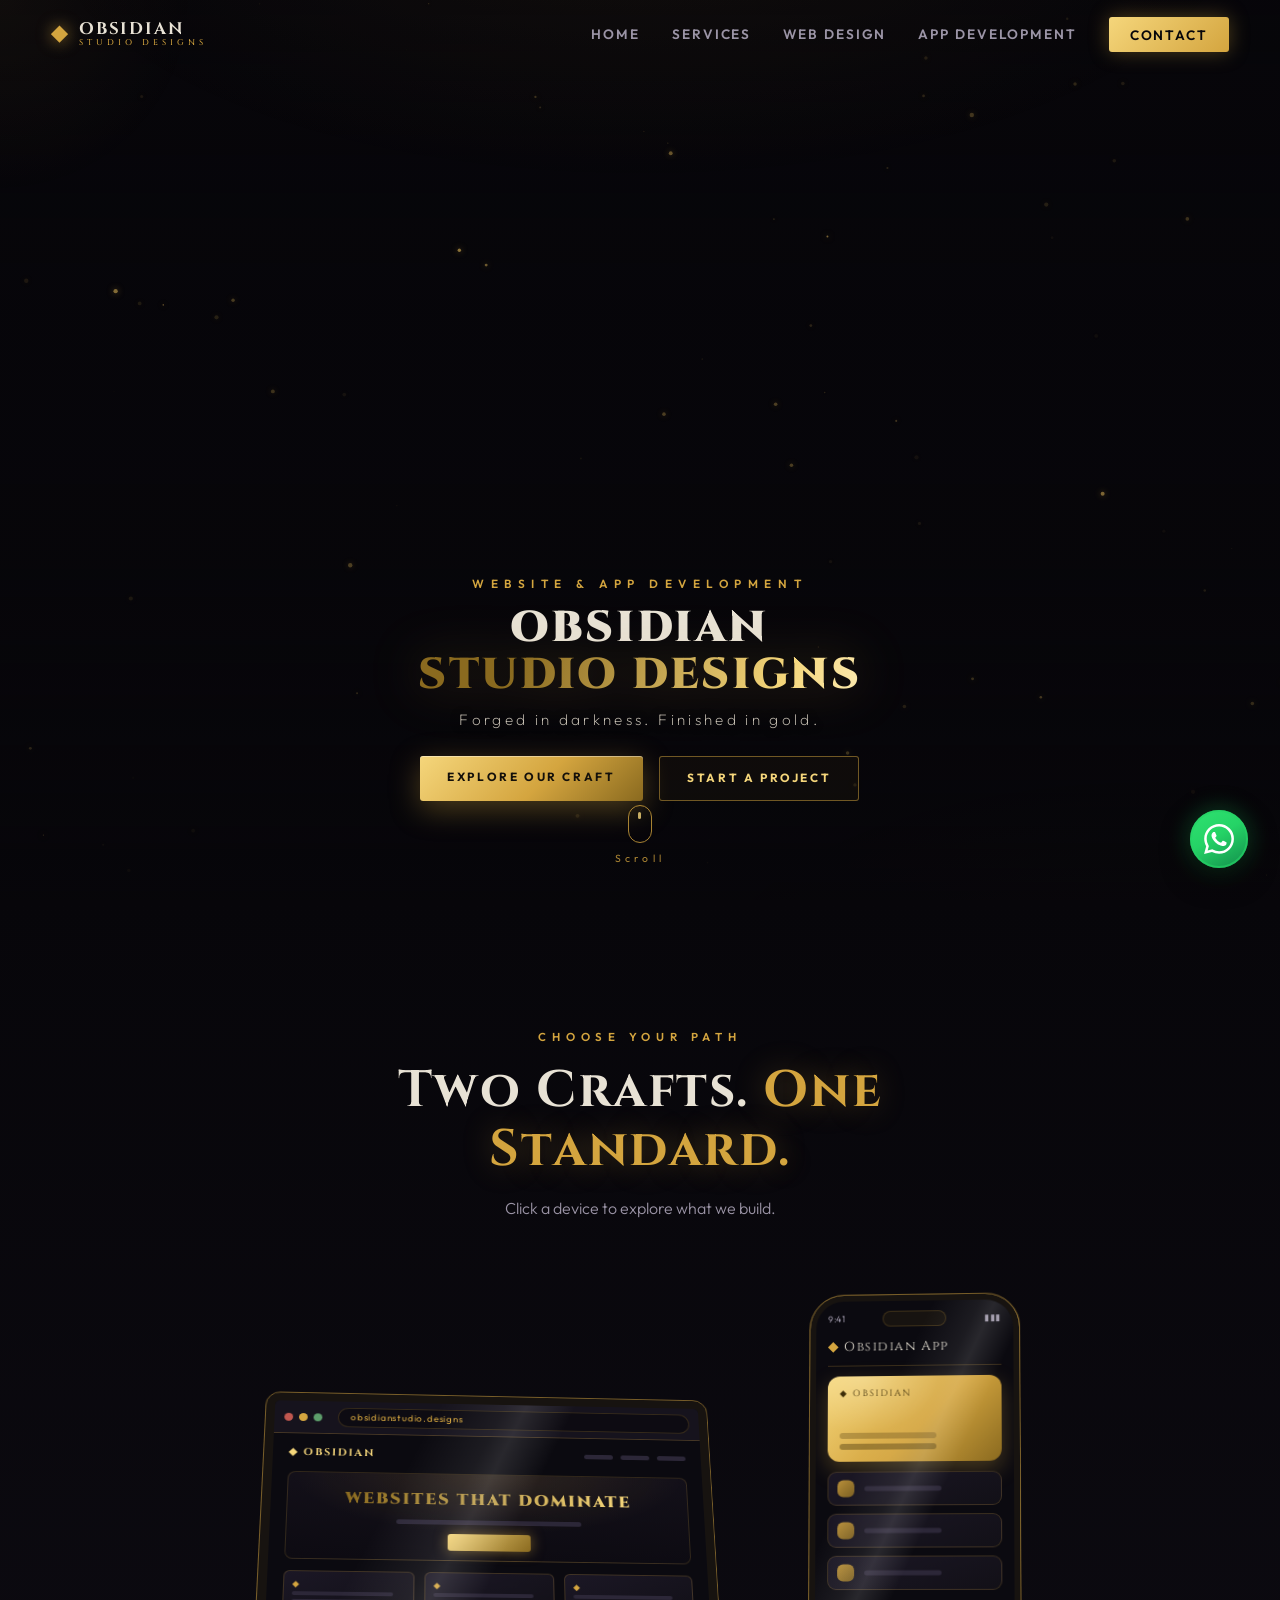
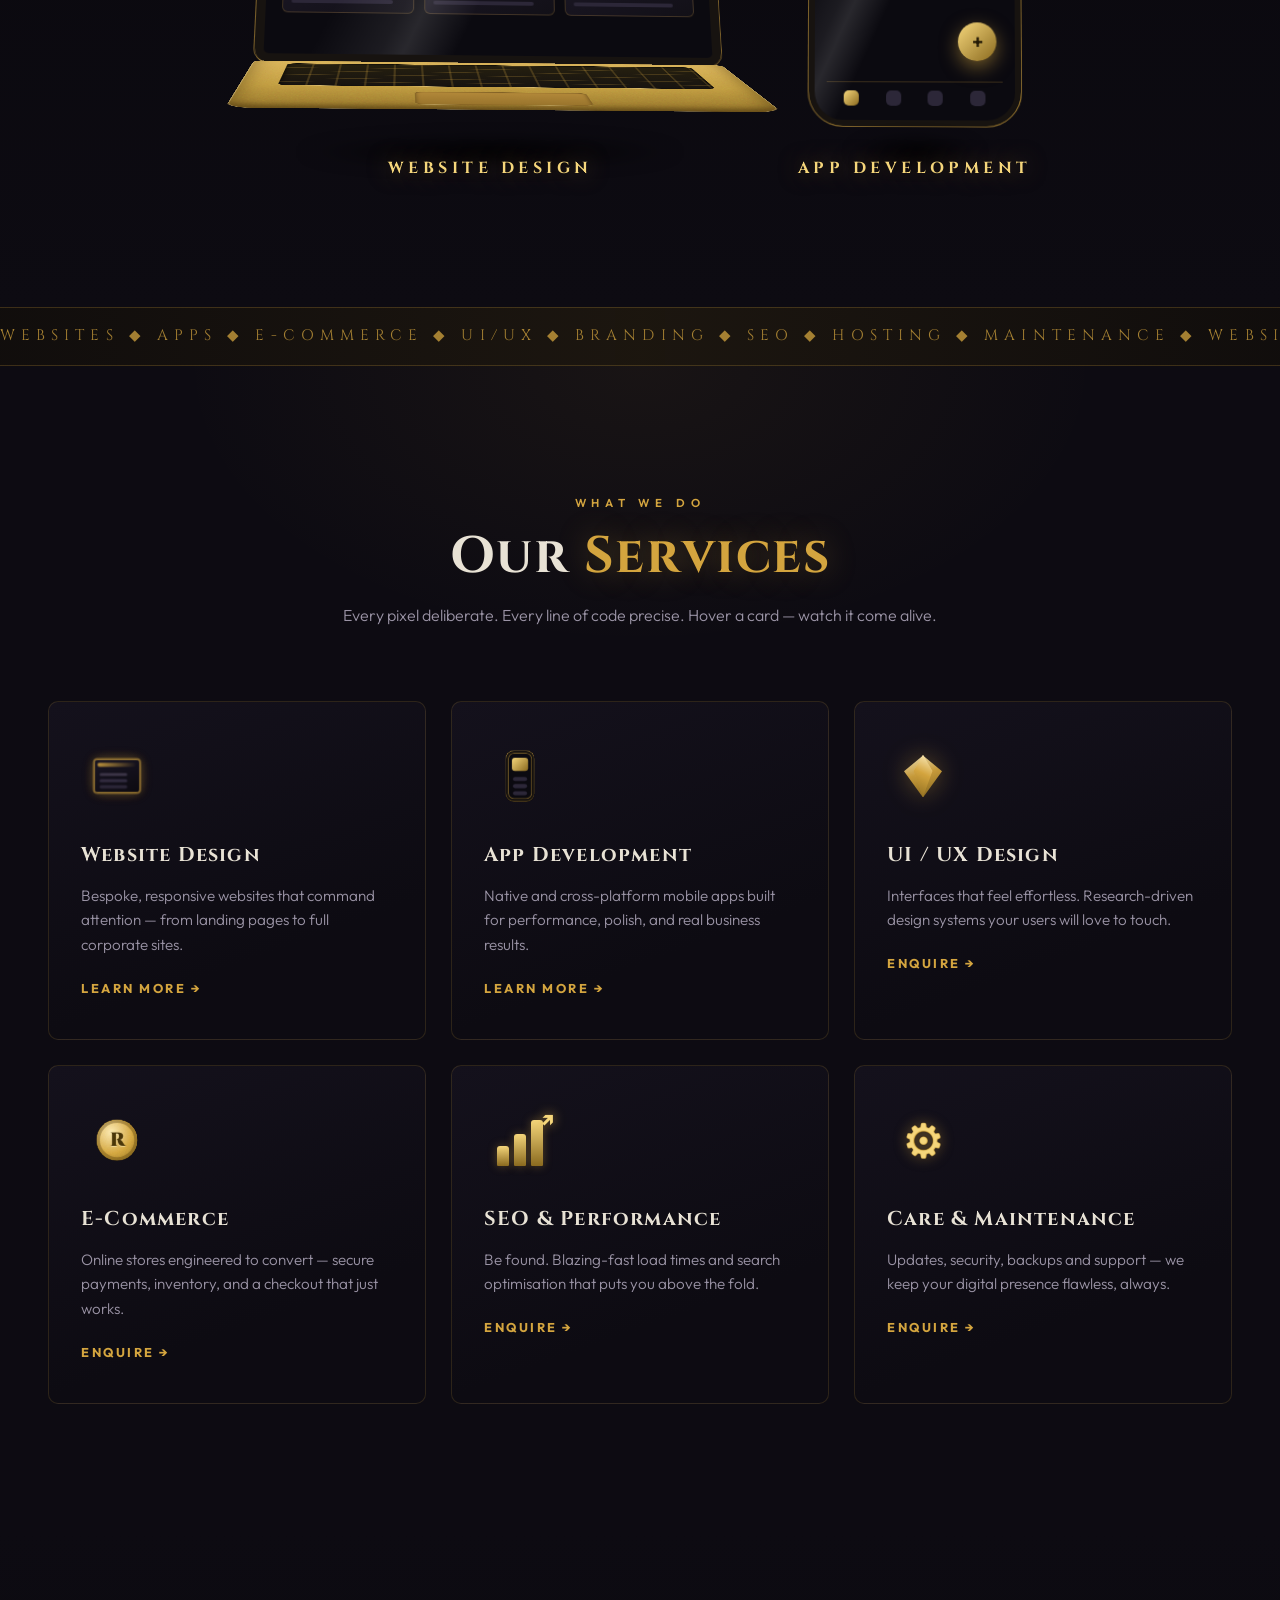
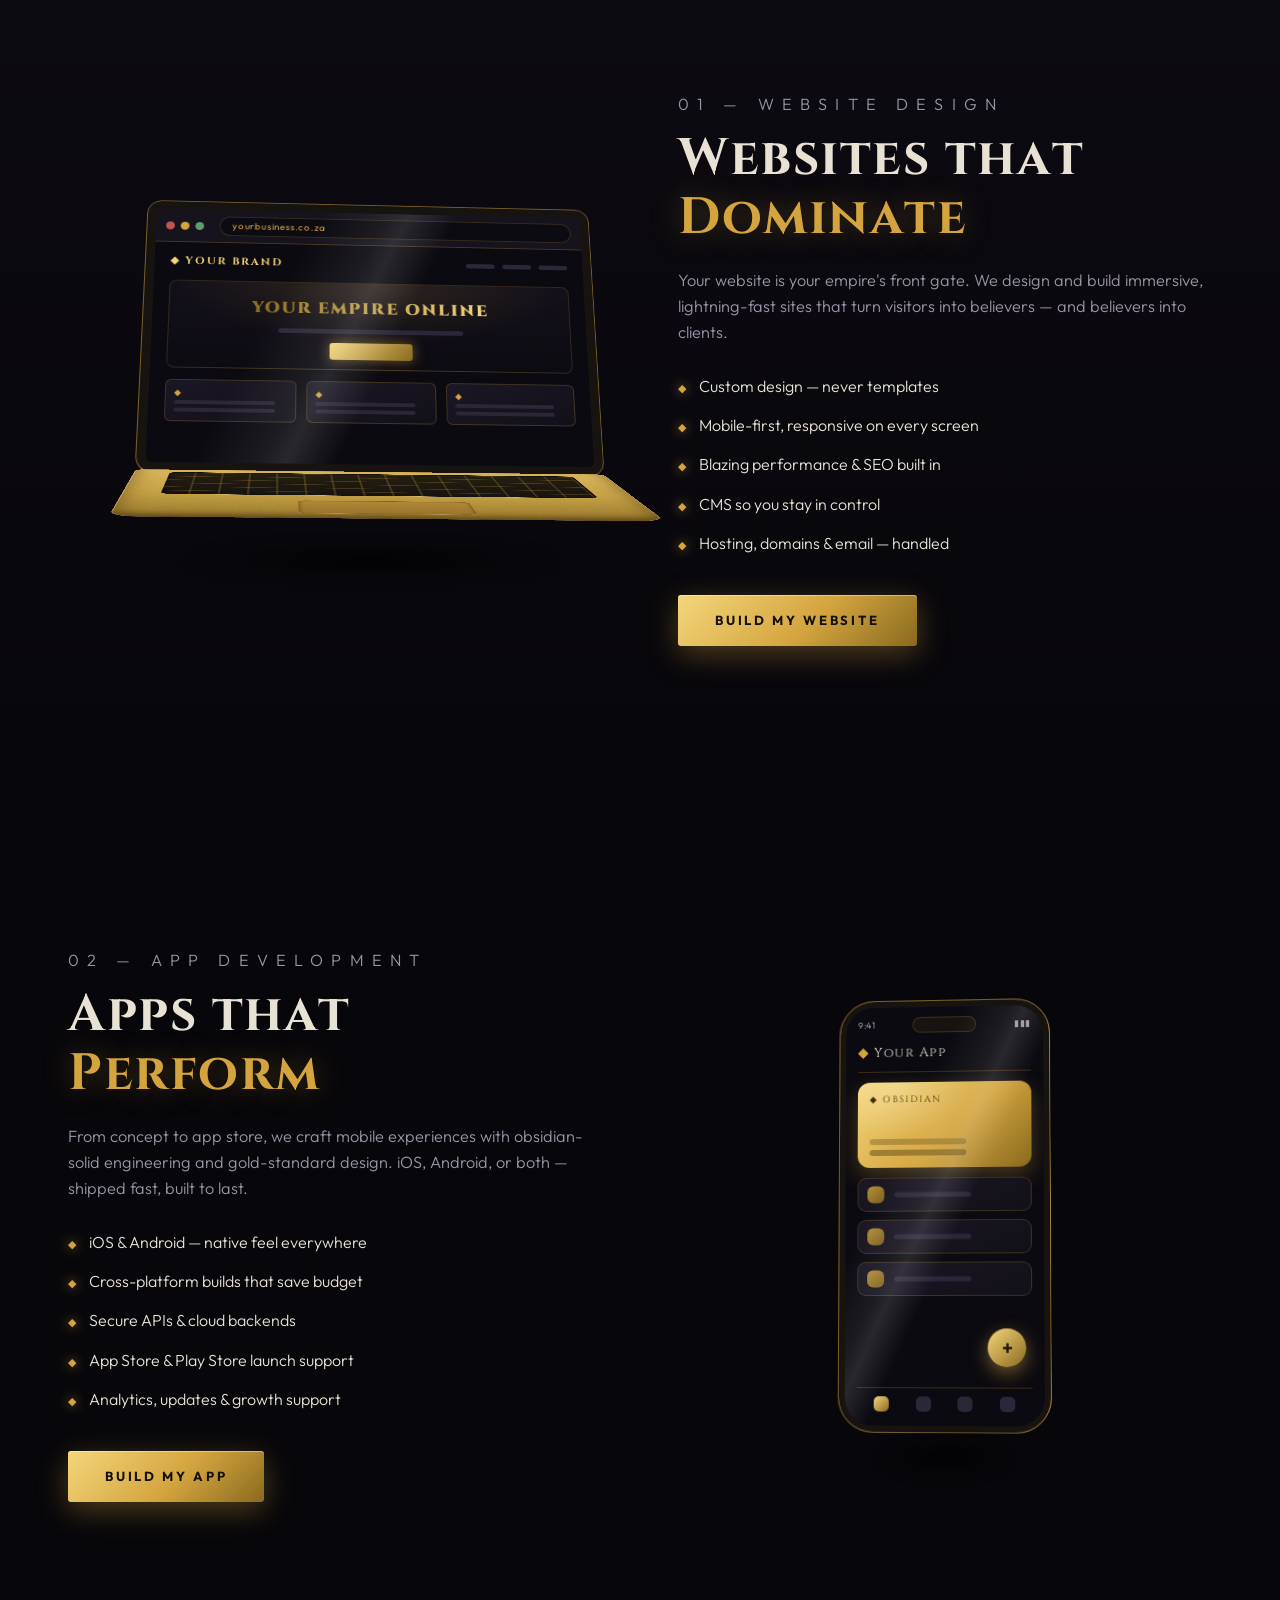
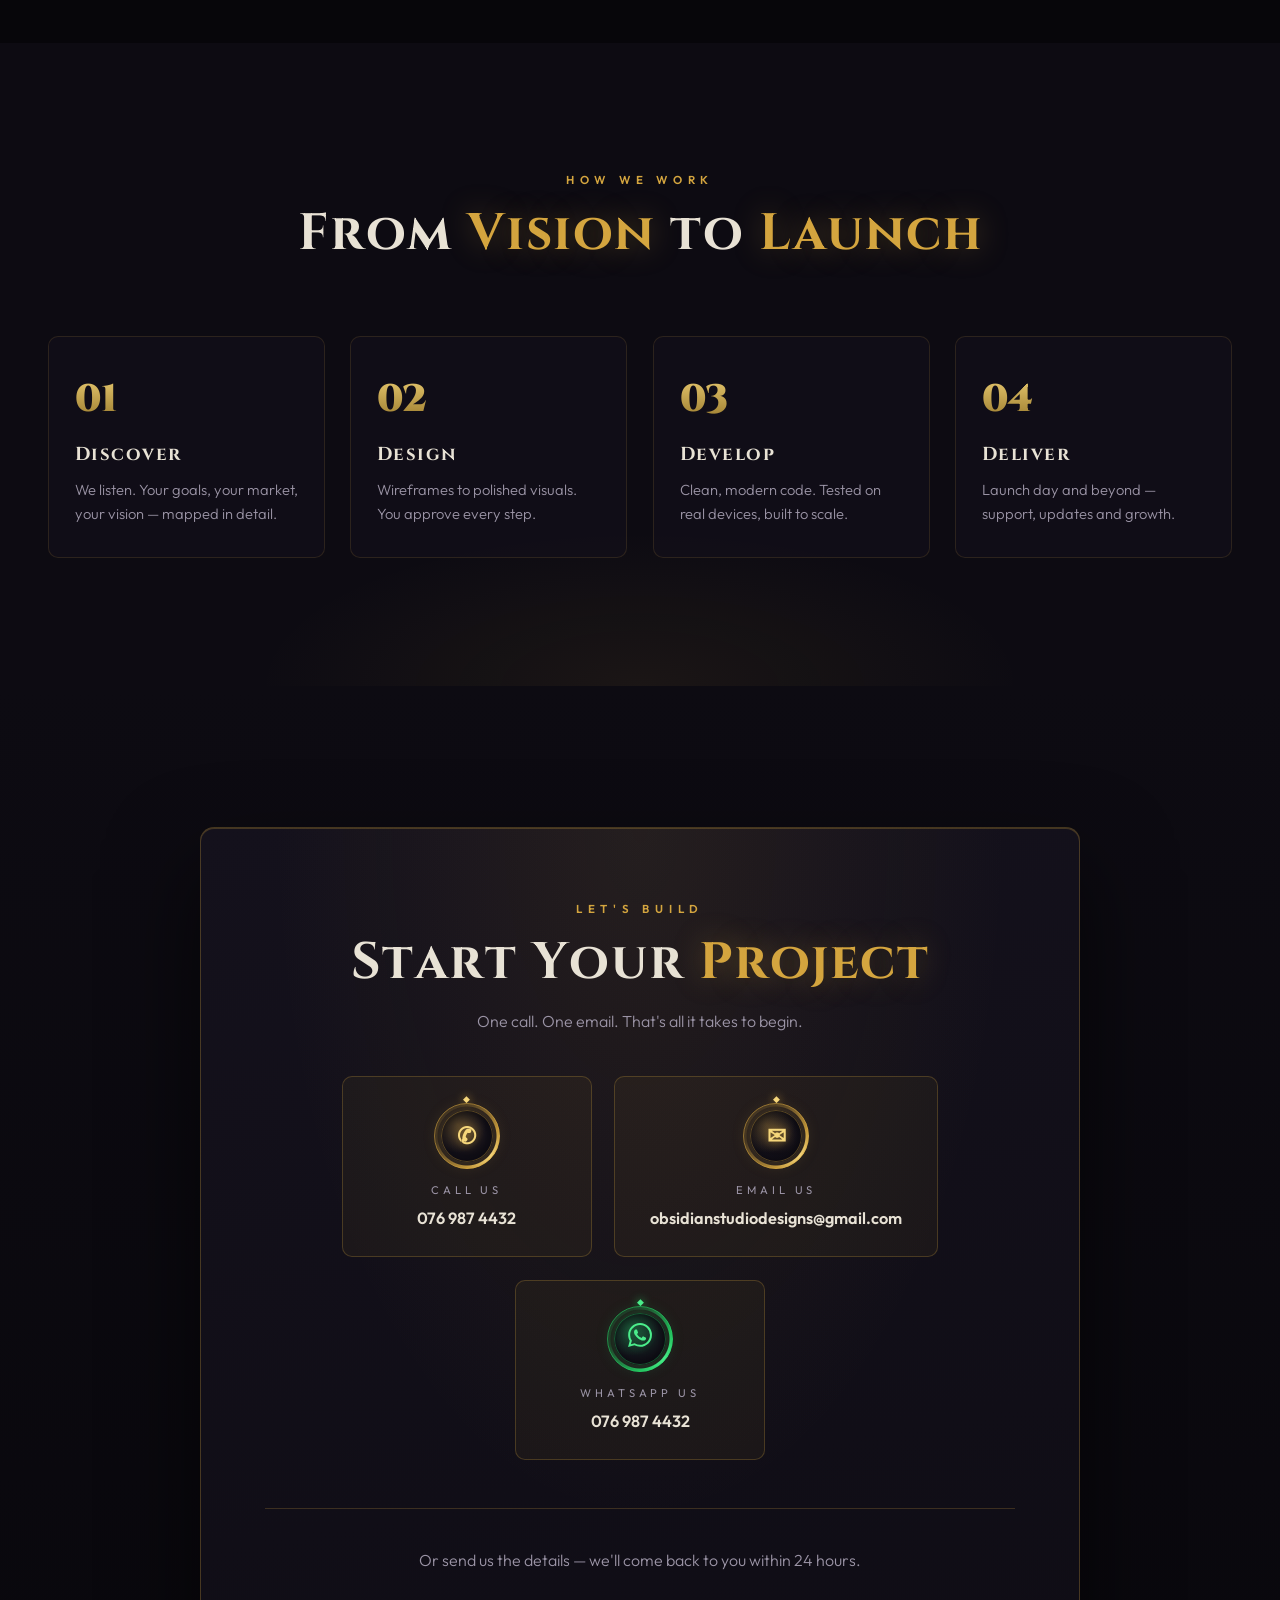
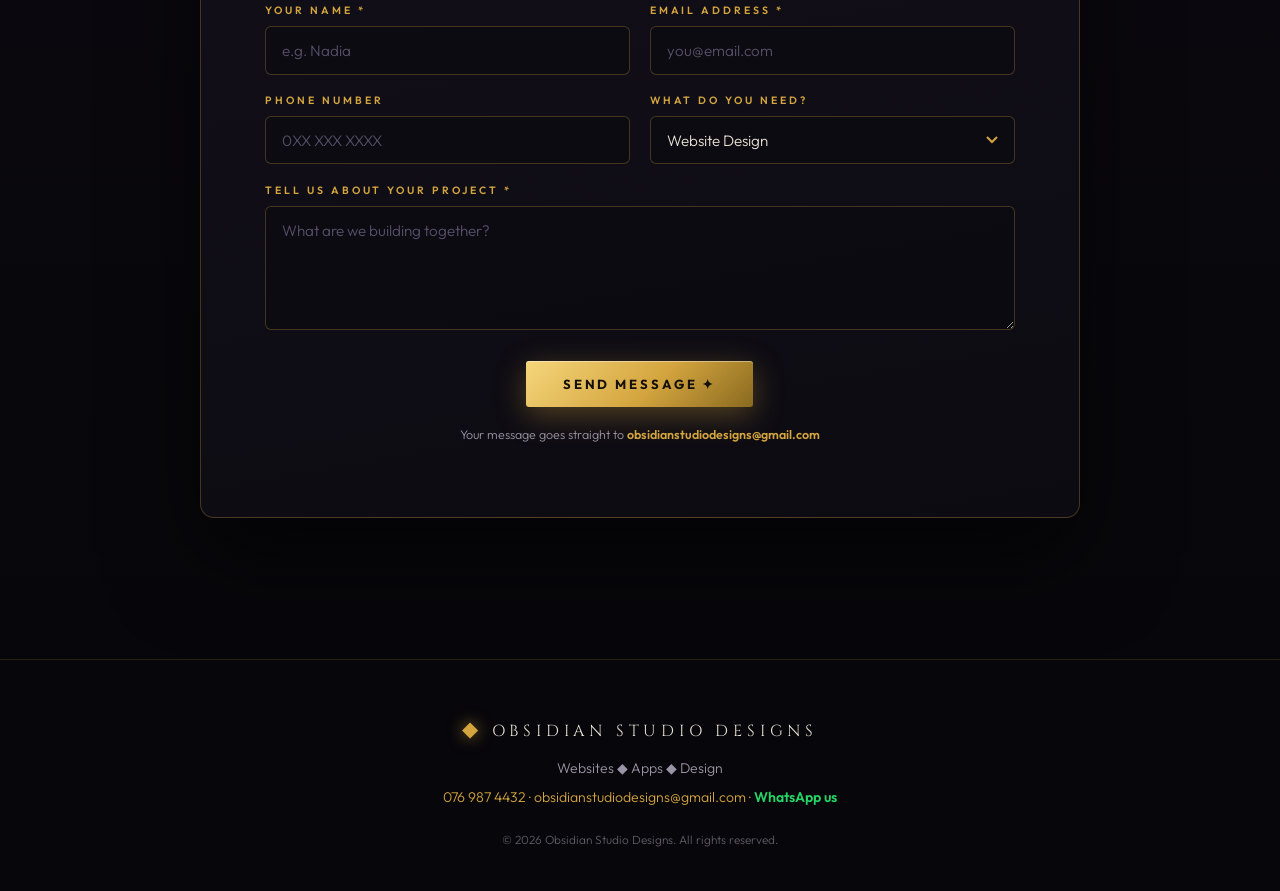
==== index.html @ 9420afae "Obsidian Studio Designs — dark & gold 3D interactive site Video hero, CSS-built 3D devices with boot" ====
<!DOCTYPE html>
<html lang="en">
<head>
<meta charset="UTF-8">
<meta name="viewport" content="width=device-width, initial-scale=1.0">
<title>Obsidian Studio Designs — Website &amp; App Development</title>
<meta name="description" content="Obsidian Studio Designs — premium website design and app development. Dark. Bold. Golden.">
<link rel="preconnect" href="https://fonts.googleapis.com">
<link rel="preconnect" href="https://fonts.gstatic.com" crossorigin>
<link href="https://fonts.googleapis.com/css2?family=Cinzel:wght@500;700;900&family=Outfit:wght@200;300;400;600;800&display=swap" rel="stylesheet">
<link rel="stylesheet" href="styles.css">
<link rel="icon" href="data:image/svg+xml,<svg xmlns='http://www.w3.org/2000/svg' viewBox='0 0 100 100'><text y='.9em' font-size='90'>◆</text></svg>">
</head>
<body>

<!-- Gold scroll progress -->
<div class="scroll-progress" id="scrollProgress"></div>

<!-- Gold particle canvas -->
<canvas id="particles"></canvas>

<!-- Custom cursor glow -->
<div class="cursor-glow" id="cursorGlow"></div>

<!-- ============ NAV ============ -->
<nav class="nav" id="nav">
  <a href="#home" class="nav-logo">
    <span class="logo-gem">◆</span>
    <span class="logo-text">OBSIDIAN<span class="logo-sub">STUDIO DESIGNS</span></span>
  </a>
  <button class="nav-toggle" id="navToggle" aria-label="Menu">
    <span></span><span></span><span></span>
  </button>
  <ul class="nav-links" id="navLinks">
    <li><a href="#home">Home</a></li>
    <li><a href="#services">Services</a></li>
    <li><a href="#web-design">Web Design</a></li>
    <li><a href="#app-development">App Development</a></li>
    <li><a href="#contact" class="nav-cta">Contact</a></li>
  </ul>
</nav>

<!-- ============ HERO / LANDING (VIDEO) ============ -->
<header class="hero" id="home">
  <div class="hero-video-wrap" id="heroVideoWrap">
    <video class="hero-video" autoplay muted loop playsinline poster="">
      <source src="landing-clean.mp4" type="video/mp4">
    </video>
    <div class="hero-veil"></div>
  </div>

  <div class="hero-content" id="heroContent">
    <p class="hero-kicker reveal-up">WEBSITE &amp; APP DEVELOPMENT</p>
    <h1 class="hero-title">
      <span class="line reveal-up d1">OBSIDIAN</span>
      <span class="line gold-shimmer reveal-up d2">STUDIO DESIGNS</span>
    </h1>
    <p class="hero-tag reveal-up d3">Forged in darkness. Finished in gold.</p>
    <div class="hero-actions reveal-up d4">
      <a href="#devices" class="btn btn-gold">Explore Our Craft</a>
      <a href="#contact" class="btn btn-ghost">Start a Project</a>
    </div>
  </div>

  <div class="scroll-hint">
    <div class="scroll-mouse"><div class="scroll-dot"></div></div>
    <span>Scroll</span>
  </div>
</header>

<!-- ============ FLOATING 3D DEVICES ============ -->
<section class="devices" id="devices">
  <div class="section-head tilt-in">
    <p class="section-kicker">CHOOSE YOUR PATH</p>
    <h2 class="section-title split">Two Crafts. <span class="gold">One Standard.</span></h2>
    <p class="section-sub">Click a device to explore what we build.</p>
  </div>

  <div class="devices-stage">

    <!-- 3D LAPTOP → website design -->
    <a href="#web-design" class="device device-laptop" id="deviceLaptop" aria-label="Go to Website Design section">
      <div class="dev-float">
        <div class="l3d spin3d" data-spin="-34">
          <div class="l3d-lid">
            <div class="l3d-back"></div>
            <div class="l3d-screen">
              <div class="scr-bar"><i></i><i></i><i></i><span class="scr-url">obsidianstudio.designs</span></div>
              <div class="scr-body">
                <div class="scr-nav"><b>◆ OBSIDIAN</b><span><u></u><u></u><u></u></span></div>
                <div class="scr-hero">
                  <em>WEBSITES THAT DOMINATE</em>
                  <div class="scr-sub"></div>
                  <div class="scr-cta"></div>
                </div>
                <div class="scr-cards"><s></s><s></s><s></s></div>
              </div>
              <div class="scr-boot"><pre class="scr-code"></pre></div>
              <div class="scr-glare"></div>
            </div>
          </div>
          <div class="l3d-base">
            <div class="l3d-keys"></div>
            <div class="l3d-pad"></div>
          </div>
        </div>
        <div class="device-shadow"></div>
      </div>
      <div class="device-label">
        <span class="device-label-title">WEBSITE DESIGN</span>
        <span class="device-label-hint">Click to explore ↓</span>
      </div>
    </a>

    <!-- 3D PHONE → app development -->
    <a href="#app-development" class="device device-phone" id="devicePhone" aria-label="Go to App Development section">
      <div class="dev-float">
        <div class="p3d spin3d" data-spin="40">
          <i class="p3d-e"></i><i class="p3d-e"></i><i class="p3d-e"></i><i class="p3d-e"></i>
          <i class="p3d-e"></i><i class="p3d-e"></i><i class="p3d-e"></i>
          <div class="p3d-back"><span class="p3d-cam"></span><span class="p3d-logo">◆</span></div>
          <div class="p3d-front">
            <div class="pscr">
              <div class="pscr-status"><span>9:41</span><span class="pscr-notch"></span><span>▮▮▮</span></div>
              <div class="pscr-head"><b>◆</b> Obsidian App</div>
              <div class="pscr-card"></div>
              <div class="pscr-rows"><i></i><i></i><i></i></div>
              <div class="pscr-fab">+</div>
              <div class="pscr-nav"><i></i><i></i><i></i><i></i></div>
            </div>
            <div class="pscr-boot">
              <div class="bin-rain"></div>
              <div class="boot-status">LOADING APP <i>0%</i><span class="boot-bar"><span></span></span></div>
            </div>
            <div class="scr-glare"></div>
          </div>
        </div>
        <div class="device-shadow device-shadow-sm"></div>
      </div>
      <div class="device-label">
        <span class="device-label-title">APP DEVELOPMENT</span>
        <span class="device-label-hint">Click to explore ↓</span>
      </div>
    </a>

  </div>
</section>

<!-- ============ MARQUEE ============ -->
<div class="marquee" aria-hidden="true">
  <div class="marquee-track">
    <span>WEBSITES ◆ APPS ◆ E-COMMERCE ◆ UI/UX ◆ BRANDING ◆ SEO ◆ HOSTING ◆ MAINTENANCE ◆&nbsp;</span>
    <span>WEBSITES ◆ APPS ◆ E-COMMERCE ◆ UI/UX ◆ BRANDING ◆ SEO ◆ HOSTING ◆ MAINTENANCE ◆&nbsp;</span>
  </div>
</div>

<!-- ============ SERVICES ============ -->
<section class="services" id="services">
  <div class="section-head tilt-in">
    <p class="section-kicker">WHAT WE DO</p>
    <h2 class="section-title split">Our <span class="gold">Services</span></h2>
    <p class="section-sub">Every pixel deliberate. Every line of code precise. Hover a card — watch it come alive.</p>
  </div>

  <div class="services-grid">

    <article class="service-card tilt-card tilt-in">
      <div class="icon3d">
        <div class="obj3d o-screens">
          <span class="scr-p p1"></span>
          <span class="scr-p p2"></span>
          <span class="scr-p p3"></span>
        </div>
      </div>
      <h3>Website Design</h3>
      <p>Bespoke, responsive websites that command attention — from landing pages to full corporate sites.</p>
      <a href="#web-design" class="service-link">Learn more →</a>
    </article>

    <article class="service-card tilt-card tilt-in">
      <div class="icon3d">
        <div class="obj3d o-mini">
          <i class="mp-e"></i><i class="mp-e"></i><i class="mp-e"></i><i class="mp-e"></i><i class="mp-e"></i>
          <span class="mp-b">◆</span>
          <span class="mp-f"><b></b></span>
        </div>
      </div>
      <h3>App Development</h3>
      <p>Native and cross-platform mobile apps built for performance, polish, and real business results.</p>
      <a href="#app-development" class="service-link">Learn more →</a>
    </article>

    <article class="service-card tilt-card tilt-in">
      <div class="icon3d">
        <div class="obj3d o-gem">
          <b class="gp"></b><b class="gp"></b><b class="gp"></b>
        </div>
      </div>
      <h3>UI / UX Design</h3>
      <p>Interfaces that feel effortless. Research-driven design systems your users will love to touch.</p>
      <a href="#contact" class="service-link">Enquire →</a>
    </article>

    <article class="service-card tilt-card tilt-in">
      <div class="icon3d">
        <div class="obj3d o-coin">
          <i class="cn-e"></i><i class="cn-e"></i><i class="cn-e"></i><i class="cn-e"></i><i class="cn-e"></i>
          <span class="cn-f">R</span>
          <span class="cn-b">◆</span>
        </div>
      </div>
      <h3>E-Commerce</h3>
      <p>Online stores engineered to convert — secure payments, inventory, and a checkout that just works.</p>
      <a href="#contact" class="service-link">Enquire →</a>
    </article>

    <article class="service-card tilt-card tilt-in">
      <div class="icon3d">
        <div class="obj3d o-bars">
          <i class="bar b1"></i><i class="bar b2"></i><i class="bar b3"></i>
          <span class="bar-arrow">↗</span>
        </div>
      </div>
      <h3>SEO &amp; Performance</h3>
      <p>Be found. Blazing-fast load times and search optimisation that puts you above the fold.</p>
      <a href="#contact" class="service-link">Enquire →</a>
    </article>

    <article class="service-card tilt-card tilt-in">
      <div class="icon3d">
        <div class="obj3d o-gear">
          <b>⚙</b><b>⚙</b><b>⚙</b><b>⚙</b><b>⚙</b><b>⚙</b>
        </div>
      </div>
      <h3>Care &amp; Maintenance</h3>
      <p>Updates, security, backups and support — we keep your digital presence flawless, always.</p>
      <a href="#contact" class="service-link">Enquire →</a>
    </article>

  </div>
</section>

<!-- ============ WEB DESIGN ============ -->
<section class="feature feature-web" id="web-design">
  <div class="feature-media">
    <div class="dev-scale dev-scale-laptop">
      <div class="l3d spin3d" data-spin="-46">
        <div class="l3d-lid">
          <div class="l3d-back"></div>
          <div class="l3d-screen">
            <div class="scr-bar"><i></i><i></i><i></i><span class="scr-url">yourbusiness.co.za</span></div>
            <div class="scr-body">
              <div class="scr-nav"><b>◆ YOUR BRAND</b><span><u></u><u></u><u></u></span></div>
              <div class="scr-hero">
                <em>YOUR EMPIRE ONLINE</em>
                <div class="scr-sub"></div>
                <div class="scr-cta"></div>
              </div>
              <div class="scr-cards"><s></s><s></s><s></s></div>
            </div>
            <div class="scr-glare"></div>
          </div>
        </div>
        <div class="l3d-base">
          <div class="l3d-keys"></div>
          <div class="l3d-pad"></div>
        </div>
      </div>
      <div class="device-shadow"></div>
    </div>
  </div>
  <div class="feature-body tilt-in">
    <p class="section-kicker">01 — WEBSITE DESIGN</p>
    <h2 class="section-title split">Websites that <span class="gold">Dominate</span></h2>
    <p>Your website is your empire's front gate. We design and build immersive, lightning-fast sites that turn visitors into believers — and believers into clients.</p>
    <ul class="feature-list">
      <li><span class="tick">◆</span> Custom design — never templates</li>
      <li><span class="tick">◆</span> Mobile-first, responsive on every screen</li>
      <li><span class="tick">◆</span> Blazing performance &amp; SEO built in</li>
      <li><span class="tick">◆</span> CMS so you stay in control</li>
      <li><span class="tick">◆</span> Hosting, domains &amp; email — handled</li>
    </ul>
    <a href="#contact" class="btn btn-gold">Build My Website</a>
  </div>
</section>

<!-- ============ APP DEVELOPMENT ============ -->
<section class="feature feature-app" id="app-development">
  <div class="feature-body tilt-in">
    <p class="section-kicker">02 — APP DEVELOPMENT</p>
    <h2 class="section-title split">Apps that <span class="gold">Perform</span></h2>
    <p>From concept to app store, we craft mobile experiences with obsidian-solid engineering and gold-standard design. iOS, Android, or both — shipped fast, built to last.</p>
    <ul class="feature-list">
      <li><span class="tick">◆</span> iOS &amp; Android — native feel everywhere</li>
      <li><span class="tick">◆</span> Cross-platform builds that save budget</li>
      <li><span class="tick">◆</span> Secure APIs &amp; cloud backends</li>
      <li><span class="tick">◆</span> App Store &amp; Play Store launch support</li>
      <li><span class="tick">◆</span> Analytics, updates &amp; growth support</li>
    </ul>
    <a href="#contact" class="btn btn-gold">Build My App</a>
  </div>
  <div class="feature-media">
    <div class="dev-scale dev-scale-phone">
      <div class="p3d spin3d" data-spin="52">
        <i class="p3d-e"></i><i class="p3d-e"></i><i class="p3d-e"></i><i class="p3d-e"></i>
        <i class="p3d-e"></i><i class="p3d-e"></i><i class="p3d-e"></i>
        <div class="p3d-back"><span class="p3d-cam"></span><span class="p3d-logo">◆</span></div>
        <div class="p3d-front">
          <div class="pscr">
            <div class="pscr-status"><span>9:41</span><span class="pscr-notch"></span><span>▮▮▮</span></div>
            <div class="pscr-head"><b>◆</b> Your App</div>
            <div class="pscr-card"></div>
            <div class="pscr-rows"><i></i><i></i><i></i></div>
            <div class="pscr-fab">+</div>
            <div class="pscr-nav"><i></i><i></i><i></i><i></i></div>
          </div>
          <div class="scr-glare"></div>
        </div>
      </div>
      <div class="device-shadow device-shadow-sm"></div>
    </div>
  </div>
</section>

<!-- ============ PROCESS ============ -->
<section class="process">
  <div class="section-head tilt-in">
    <p class="section-kicker">HOW WE WORK</p>
    <h2 class="section-title split">From <span class="gold">Vision</span> to <span class="gold">Launch</span></h2>
  </div>
  <div class="process-track">
    <div class="process-step tilt-in"><span class="step-num">01</span><h3>Discover</h3><p>We listen. Your goals, your market, your vision — mapped in detail.</p></div>
    <div class="process-step tilt-in"><span class="step-num">02</span><h3>Design</h3><p>Wireframes to polished visuals. You approve every step.</p></div>
    <div class="process-step tilt-in"><span class="step-num">03</span><h3>Develop</h3><p>Clean, modern code. Tested on real devices, built to scale.</p></div>
    <div class="process-step tilt-in"><span class="step-num">04</span><h3>Deliver</h3><p>Launch day and beyond — support, updates and growth.</p></div>
  </div>
</section>

<!-- ============ CONTACT ============ -->
<section class="contact" id="contact">
  <div class="contact-card tilt-in">
    <p class="section-kicker">LET'S BUILD</p>
    <h2 class="section-title split">Start Your <span class="gold">Project</span></h2>
    <p class="section-sub">One call. One email. That's all it takes to begin.</p>

    <div class="contact-methods">
      <a href="tel:0769874432" class="contact-method tilt-card">
        <span class="medal">
          <span class="medal-ring"></span>
          <span class="medal-core"><b class="ring-anim">✆</b></span>
          <span class="medal-orbit"><i>◆</i></span>
        </span>
        <span class="contact-label">Call us</span>
        <span class="contact-value">076 987 4432</span>
      </a>
      <a href="mailto:obsidianstudiodesigns@gmail.com" class="contact-method tilt-card">
        <span class="medal">
          <span class="medal-ring"></span>
          <span class="medal-core"><b class="mail-anim">✉</b></span>
          <span class="medal-orbit"><i>◆</i></span>
        </span>
        <span class="contact-label">Email us</span>
        <span class="contact-value">obsidianstudiodesigns@gmail.com</span>
      </a>
      <a href="https://wa.me/27769874432?text=Hi%20Obsidian%20Studio%20Designs!%20I%27d%20like%20to%20chat%20about%20a%20project." target="_blank" rel="noopener" class="contact-method tilt-card wa-method">
        <span class="medal medal-wa">
          <span class="medal-ring"></span>
          <span class="medal-core"><b class="wa-anim"><svg viewBox="0 0 24 24" xmlns="http://www.w3.org/2000/svg"><path d="M17.472 14.382c-.297-.149-1.758-.867-2.03-.967-.273-.099-.471-.148-.67.15-.197.297-.767.966-.94 1.164-.173.199-.347.223-.644.075-.297-.15-1.255-.463-2.39-1.475-.883-.788-1.48-1.761-1.653-2.059-.173-.297-.018-.458.13-.606.134-.133.297-.347.446-.52.149-.174.198-.298.297-.497.1-.198.05-.371-.025-.52-.075-.149-.669-1.612-.916-2.207-.242-.579-.487-.5-.669-.51-.173-.008-.371-.01-.57-.01-.198 0-.52.074-.792.372-.272.297-1.04 1.016-1.04 2.479 0 1.462 1.065 2.875 1.213 3.074.149.198 2.096 3.2 5.077 4.487.709.306 1.262.489 1.694.625.712.227 1.36.195 1.871.118.571-.085 1.758-.719 2.006-1.413.248-.694.248-1.289.173-1.413-.074-.124-.272-.198-.57-.347m-5.421 7.403h-.004a9.87 9.87 0 01-5.031-1.378l-.361-.214-3.741.982.998-3.648-.235-.374a9.86 9.86 0 01-1.51-5.26c.001-5.45 4.436-9.884 9.888-9.884 2.64 0 5.122 1.03 6.988 2.898a9.825 9.825 0 012.893 6.994c-.003 5.45-4.437 9.884-9.885 9.884m8.413-18.297A11.815 11.815 0 0012.05 0C5.495 0 .16 5.335.157 11.892c0 2.096.547 4.142 1.588 5.945L.057 24l6.305-1.654a11.882 11.882 0 005.683 1.448h.005c6.554 0 11.89-5.335 11.893-11.893a11.821 11.821 0 00-3.48-8.413z"/></svg></b></span>
          <span class="medal-orbit"><i>◆</i></span>
        </span>
        <span class="contact-label">WhatsApp us</span>
        <span class="contact-value">076 987 4432</span>
      </a>
    </div>

    <!-- ============ ENQUIRY FORM ============ -->
    <form class="contact-form" id="contactForm"
          action="https://formsubmit.co/obsidianstudiodesigns@gmail.com" method="POST">
      <input type="hidden" name="_subject" value="✦ New project enquiry — Obsidian Studio Designs">
      <input type="hidden" name="_template" value="table">
      <input type="hidden" name="_captcha" value="false">

      <p class="form-title">Or send us the details — we'll come back to you within 24 hours.</p>

      <div class="form-grid">
        <label class="form-field">
          <span>Your name *</span>
          <input type="text" name="name" placeholder="e.g. Nadia" required>
        </label>
        <label class="form-field">
          <span>Email address *</span>
          <input type="email" name="email" placeholder="you@email.com" required>
        </label>
        <label class="form-field">
          <span>Phone number</span>
          <input type="tel" name="phone" placeholder="0XX XXX XXXX">
        </label>
        <label class="form-field">
          <span>What do you need?</span>
          <select name="service">
            <option>Website Design</option>
            <option>App Development</option>
            <option>E-Commerce Store</option>
            <option>UI / UX Design</option>
            <option>SEO &amp; Performance</option>
            <option>Care &amp; Maintenance</option>
            <option>Something else</option>
          </select>
        </label>
        <label class="form-field form-field-full">
          <span>Tell us about your project *</span>
          <textarea name="message" rows="5" placeholder="What are we building together?" required></textarea>
        </label>
      </div>

      <button type="submit" class="btn btn-gold form-submit" id="formSubmitBtn">Send Message ✦</button>
      <p class="form-note">Your message goes straight to <b>obsidianstudiodesigns@gmail.com</b></p>
    </form>
  </div>
</section>

<!-- ============ FOOTER ============ -->
<footer class="footer">
  <div class="footer-logo"><span class="logo-gem">◆</span> OBSIDIAN STUDIO DESIGNS</div>
  <p>Websites ◆ Apps ◆ Design</p>
  <p class="footer-contact">076 987 4432 · obsidianstudiodesigns@gmail.com · <a href="https://wa.me/27769874432" target="_blank" rel="noopener" class="footer-wa">WhatsApp us</a></p>
  <p class="footer-copy">© 2026 Obsidian Studio Designs. All rights reserved.</p>
</footer>

<!-- Floating WhatsApp button -->
<a href="https://wa.me/27769874432?text=Hi%20Obsidian%20Studio%20Designs!%20I%27d%20like%20to%20chat%20about%20a%20project."
   target="_blank" rel="noopener" class="wa-float" aria-label="Chat with us on WhatsApp">
  <span class="wa-tip">Chat with us on WhatsApp</span>
  <svg viewBox="0 0 24 24" xmlns="http://www.w3.org/2000/svg"><path d="M17.472 14.382c-.297-.149-1.758-.867-2.03-.967-.273-.099-.471-.148-.67.15-.197.297-.767.966-.94 1.164-.173.199-.347.223-.644.075-.297-.15-1.255-.463-2.39-1.475-.883-.788-1.48-1.761-1.653-2.059-.173-.297-.018-.458.13-.606.134-.133.297-.347.446-.52.149-.174.198-.298.297-.497.1-.198.05-.371-.025-.52-.075-.149-.669-1.612-.916-2.207-.242-.579-.487-.5-.669-.51-.173-.008-.371-.01-.57-.01-.198 0-.52.074-.792.372-.272.297-1.04 1.016-1.04 2.479 0 1.462 1.065 2.875 1.213 3.074.149.198 2.096 3.2 5.077 4.487.709.306 1.262.489 1.694.625.712.227 1.36.195 1.871.118.571-.085 1.758-.719 2.006-1.413.248-.694.248-1.289.173-1.413-.074-.124-.272-.198-.57-.347m-5.421 7.403h-.004a9.87 9.87 0 01-5.031-1.378l-.361-.214-3.741.982.998-3.648-.235-.374a9.86 9.86 0 01-1.51-5.26c.001-5.45 4.436-9.884 9.888-9.884 2.64 0 5.122 1.03 6.988 2.898a9.825 9.825 0 012.893 6.994c-.003 5.45-4.437 9.884-9.885 9.884m8.413-18.297A11.815 11.815 0 0012.05 0C5.495 0 .16 5.335.157 11.892c0 2.096.547 4.142 1.588 5.945L.057 24l6.305-1.654a11.882 11.882 0 005.683 1.448h.005c6.554 0 11.89-5.335 11.893-11.893a11.821 11.821 0 00-3.48-8.413z"/></svg>
</a>

<script src="script.js"></script>
</body>
</html>
---- styles.css ----
/* ============================================================
   OBSIDIAN STUDIO DESIGNS — dark obsidian + gold, real CSS 3D
   ============================================================ */
:root {
  --obsidian: #07060a;
  --obsidian-2: #0d0b12;
  --obsidian-3: #14111c;
  --gold: #d4a53f;
  --gold-bright: #f5d67b;
  --gold-deep: #8a6a1f;
  --gold-dark: #5c4614;
  --ink: #e8e2d5;
  --ink-dim: #9b94a6;
  --font-display: 'Cinzel', serif;
  --font-body: 'Outfit', sans-serif;
  --noise: url("data:image/svg+xml;utf8,<svg xmlns='http://www.w3.org/2000/svg' width='64' height='64'><filter id='n'><feTurbulence type='fractalNoise' baseFrequency='0.85' numOctaves='2'/></filter><rect width='64' height='64' filter='url(%23n)' opacity='0.22'/></svg>");
}

* { margin: 0; padding: 0; box-sizing: border-box; }

html { scroll-behavior: smooth; }

body {
  background: var(--obsidian);
  color: var(--ink);
  font-family: var(--font-body);
  overflow-x: hidden;
  line-height: 1.6;
}

::selection { background: var(--gold); color: var(--obsidian); }

body::before {
  content: '';
  position: fixed;
  inset: 0;
  z-index: 0;
  pointer-events: none;
  background:
    radial-gradient(ellipse 80% 50% at 50% -10%, rgba(212,165,63,.08), transparent 60%),
    radial-gradient(ellipse 60% 40% at 90% 110%, rgba(212,165,63,.05), transparent 60%);
}

#particles { position: fixed; inset: 0; z-index: 1; pointer-events: none; }

.cursor-glow {
  position: fixed;
  width: 420px; height: 420px;
  border-radius: 50%;
  background: radial-gradient(circle, rgba(212,165,63,.07) 0%, transparent 65%);
  transform: translate(-50%, -50%);
  pointer-events: none;
  z-index: 2;
}

.scroll-progress {
  position: fixed;
  top: 0; left: 0;
  height: 3px;
  width: 0;
  background: linear-gradient(90deg, var(--gold-deep), var(--gold), var(--gold-bright));
  box-shadow: 0 0 12px rgba(212,165,63,.8);
  z-index: 200;
}

/* ============ NAV ============ */
.nav {
  position: fixed;
  top: 0; left: 0; right: 0;
  z-index: 100;
  display: flex;
  align-items: center;
  justify-content: space-between;
  padding: 1.1rem clamp(1.2rem, 4vw, 3.5rem);
  transition: background .4s, box-shadow .4s, padding .4s;
}
.nav.scrolled {
  background: rgba(7,6,10,.88);
  backdrop-filter: blur(14px);
  -webkit-backdrop-filter: blur(14px);
  box-shadow: 0 1px 0 rgba(212,165,63,.18), 0 12px 40px rgba(0,0,0,.6);
  padding-top: .7rem;
  padding-bottom: .7rem;
}
.nav-logo {
  display: flex;
  align-items: center;
  gap: .6rem;
  text-decoration: none;
  color: var(--ink);
  font-family: var(--font-display);
  font-weight: 700;
  letter-spacing: .12em;
}
.logo-gem {
  color: var(--gold);
  font-size: 1.3rem;
  filter: drop-shadow(0 0 8px rgba(212,165,63,.7));
  animation: gemPulse 3s ease-in-out infinite;
}
@keyframes gemPulse {
  0%, 100% { filter: drop-shadow(0 0 6px rgba(212,165,63,.5)); }
  50% { filter: drop-shadow(0 0 14px rgba(245,214,123,.9)); }
}
.logo-text { display: flex; flex-direction: column; line-height: 1.05; font-size: 1.05rem; }
.logo-sub { font-size: .52rem; letter-spacing: .48em; color: var(--gold); font-weight: 500; }
.nav-links {
  display: flex;
  align-items: center;
  gap: clamp(1rem, 2.5vw, 2.2rem);
  list-style: none;
}
.nav-links a {
  color: var(--ink-dim);
  text-decoration: none;
  font-size: .85rem;
  font-weight: 600;
  letter-spacing: .14em;
  text-transform: uppercase;
  transition: color .3s;
  position: relative;
}
.nav-links a:not(.nav-cta)::after {
  content: '';
  position: absolute;
  left: 0; bottom: -6px;
  width: 0; height: 1px;
  background: linear-gradient(90deg, var(--gold), transparent);
  transition: width .35s;
}
.nav-links a:hover { color: var(--gold-bright); }
.nav-links a:not(.nav-cta):hover::after { width: 100%; }
.nav-cta {
  color: var(--obsidian) !important;
  background: linear-gradient(135deg, var(--gold-bright), var(--gold));
  padding: .55rem 1.3rem;
  border-radius: 3px;
  box-shadow: 0 0 20px rgba(212,165,63,.35);
  transition: transform .3s, box-shadow .3s;
}
.nav-cta:hover { transform: translateY(-2px); box-shadow: 0 0 34px rgba(212,165,63,.6); }
.nav-toggle { display: none; background: none; border: 0; cursor: pointer; z-index: 110; }
.nav-toggle span {
  display: block;
  width: 26px; height: 2px;
  background: var(--gold);
  margin: 6px 0;
  transition: transform .3s, opacity .3s;
}

/* ============ HERO ============ */
.hero {
  position: relative;
  min-height: 100vh;
  display: grid;
  place-items: end center;
  overflow: hidden;
  perspective: 1000px;
  z-index: 3;
}
.hero-video-wrap { position: absolute; inset: 0; will-change: transform; }
.hero-video {
  width: 100%; height: 100%;
  object-fit: cover;
  filter: brightness(.82) saturate(1) contrast(1.05);
}
.hero-veil {
  position: absolute;
  inset: 0;
  background:
    linear-gradient(180deg, rgba(7,6,10,.35) 0%, rgba(7,6,10,.05) 35%, rgba(7,6,10,.12) 62%, rgba(7,6,10,.82) 100%);
}
.hero-content {
  position: relative;
  z-index: 4;
  text-align: center;
  padding: 0 1.5rem 6.2rem;
  transform-style: preserve-3d;
  will-change: transform, opacity;
}
.hero-kicker {
  font-size: clamp(.62rem, 1.1vw, .74rem);
  letter-spacing: .55em;
  color: var(--gold);
  margin-bottom: .7rem;
  font-weight: 600;
}
.hero-title {
  font-family: var(--font-display);
  font-weight: 900;
  font-size: clamp(1.5rem, 3.4vw, 2.7rem);
  line-height: 1.08;
  letter-spacing: .06em;
}
.hero-title .line { display: block; }
.gold-shimmer {
  background: linear-gradient(110deg, var(--gold-deep) 10%, var(--gold-bright) 38%, #fff3c9 50%, var(--gold-bright) 62%, var(--gold-deep) 90%);
  background-size: 220% auto;
  -webkit-background-clip: text;
  background-clip: text;
  color: transparent;
  animation: shimmer 5.5s linear infinite;
  filter: drop-shadow(0 0 26px rgba(212,165,63,.32));
}
@keyframes shimmer { to { background-position: 220% center; } }
.hero-tag {
  margin-top: .6rem;
  font-size: clamp(.82rem, 1.5vw, .95rem);
  font-weight: 200;
  letter-spacing: .22em;
  color: #cfc8bb;
  text-shadow: 0 1px 8px rgba(0,0,0,.8);
}
.hero-actions {
  margin-top: 1.5rem;
  display: flex;
  gap: 1rem;
  justify-content: center;
  flex-wrap: wrap;
}
.hero-actions .btn { padding: .75rem 1.7rem; font-size: .74rem; }

.btn {
  display: inline-block;
  padding: .95rem 2.3rem;
  font-family: var(--font-body);
  font-size: .82rem;
  font-weight: 700;
  letter-spacing: .22em;
  text-transform: uppercase;
  text-decoration: none;
  border-radius: 3px;
  transition: transform .35s, box-shadow .35s, background .35s, color .35s;
  will-change: transform;
}
.btn-gold {
  background: linear-gradient(135deg, var(--gold-bright), var(--gold) 55%, var(--gold-deep));
  color: #14100a;
  box-shadow: 0 8px 30px rgba(212,165,63,.35), inset 0 1px 0 rgba(255,255,255,.4);
}
.btn-gold:hover {
  transform: translateY(-3px) scale(1.02);
  box-shadow: 0 14px 44px rgba(212,165,63,.55), inset 0 1px 0 rgba(255,255,255,.5);
}
.btn-ghost {
  color: var(--gold-bright);
  border: 1px solid rgba(212,165,63,.5);
  background: rgba(212,165,63,.04);
}
.btn-ghost:hover {
  background: rgba(212,165,63,.14);
  border-color: var(--gold-bright);
  transform: translateY(-3px);
}

.reveal-up {
  opacity: 0;
  transform: translateY(46px);
  animation: heroIn 1.1s cubic-bezier(.16, 1, .3, 1) forwards;
}
.reveal-up.d1 { animation-delay: .15s; }
.reveal-up.d2 { animation-delay: .3s; }
.reveal-up.d3 { animation-delay: .5s; }
.reveal-up.d4 { animation-delay: .7s; }
@keyframes heroIn { to { opacity: 1; transform: translateY(0); } }

.scroll-hint {
  position: absolute;
  bottom: 2rem; left: 50%;
  transform: translateX(-50%);
  z-index: 4;
  display: flex;
  flex-direction: column;
  align-items: center;
  gap: .5rem;
  color: var(--gold);
  font-size: .65rem;
  letter-spacing: .4em;
  opacity: .8;
}
.scroll-mouse {
  width: 24px; height: 38px;
  border: 1.5px solid var(--gold);
  border-radius: 12px;
  display: flex;
  justify-content: center;
  padding-top: 6px;
}
.scroll-dot {
  width: 3px; height: 7px;
  background: var(--gold-bright);
  border-radius: 2px;
  animation: scrollDot 1.8s ease-in-out infinite;
}
@keyframes scrollDot {
  0% { transform: translateY(0); opacity: 1; }
  70% { transform: translateY(14px); opacity: 0; }
  100% { transform: translateY(0); opacity: 0; }
}

/* ============ SECTIONS (shared) ============ */
section { position: relative; z-index: 3; }
.section-head {
  text-align: center;
  max-width: 760px;
  margin: 0 auto clamp(3rem, 6vw, 4.5rem);
  padding: 0 1.5rem;
}
.section-kicker {
  font-size: .72rem;
  letter-spacing: .5em;
  color: var(--gold);
  font-weight: 600;
  margin-bottom: 1rem;
}
.section-title {
  font-family: var(--font-display);
  font-size: clamp(1.9rem, 4.6vw, 3.2rem);
  font-weight: 700;
  letter-spacing: .03em;
  line-height: 1.15;
}
.gold { color: var(--gold); text-shadow: 0 0 30px rgba(212,165,63,.35); }
.section-sub { margin-top: 1rem; color: var(--ink-dim); font-weight: 300; }

.tilt-in {
  opacity: 0;
  transform: perspective(900px) rotateX(14deg) translateY(60px);
  transform-origin: center top;
  transition: opacity .9s cubic-bezier(.16, 1, .3, 1), transform .9s cubic-bezier(.16, 1, .3, 1);
  will-change: transform, opacity;
}
.tilt-in.in-view {
  opacity: 1;
  transform: perspective(900px) rotateX(0deg) translateY(0);
}

/* ============================================================
   3D LAPTOP — built from faces, no images
   ============================================================ */
.dev-float, .dev-scale {
  position: relative;
  display: inline-block;
  perspective: 1500px;
}
.dev-float { animation: floatBob 6s ease-in-out infinite; }
@keyframes floatBob {
  0%, 100% { transform: translateY(0); }
  50% { transform: translateY(-20px); }
}

.l3d {
  --bx: 14deg;
  --by: -22deg;
  position: relative;
  width: 460px;
  height: 348px;
  transform-style: preserve-3d;
  transform:
    rotateX(calc(var(--bx) + var(--mrx, 0deg)))
    rotateY(calc(var(--by) + var(--sry, 0deg) + var(--mry, 0deg)));
  will-change: transform;
}

.l3d-lid {
  position: absolute;
  top: 0; left: 0;
  width: 460px; height: 290px;
  transform-origin: 50% 100%;
  transform: rotateX(6deg);
  transform-style: preserve-3d;
}
.l3d-back {
  position: absolute;
  inset: 0;
  border-radius: 16px;
  background:
    var(--noise),
    linear-gradient(150deg, #e9c878 0%, #c39a3e 40%, #7d6020 100%);
  background-blend-mode: overlay;
  transform: translateZ(-7px);
  box-shadow: inset 0 0 0 1px rgba(255,235,180,.35);
}
.l3d-screen {
  position: absolute;
  inset: 0;
  border-radius: 14px;
  border: 9px solid #171310;
  outline: 1px solid rgba(212,165,63,.55);
  background: #0b0a10;
  overflow: hidden;
  transform: translateZ(1px);
  display: flex;
  flex-direction: column;
}
.scr-glare {
  position: absolute;
  inset: 0;
  background: linear-gradient(115deg, transparent 30%, rgba(255,255,255,.07) 42%, rgba(255,255,255,.12) 46%, transparent 55%);
  pointer-events: none;
}

/* browser mock inside the laptop screen */
.scr-bar {
  display: flex;
  align-items: center;
  gap: 6px;
  padding: 7px 10px;
  background: #16131d;
  border-bottom: 1px solid rgba(212,165,63,.25);
}
.scr-bar i {
  width: 9px; height: 9px;
  border-radius: 50%;
  background: #3a3345;
}
.scr-bar i:nth-child(1) { background: #c0574f; }
.scr-bar i:nth-child(2) { background: #d4a53f; }
.scr-bar i:nth-child(3) { background: #5d9e6b; }
.scr-url {
  margin-left: 10px;
  flex: 1;
  background: #0d0b12;
  border: 1px solid rgba(212,165,63,.2);
  border-radius: 20px;
  font-size: 10px;
  color: var(--gold);
  padding: 2px 12px;
  letter-spacing: .08em;
}
.scr-body { flex: 1; padding: 12px 16px; display: flex; flex-direction: column; gap: 12px; }
.scr-nav {
  display: flex;
  justify-content: space-between;
  align-items: center;
}
.scr-nav b {
  font-family: var(--font-display);
  font-size: 11px;
  letter-spacing: .18em;
  color: var(--gold-bright);
}
.scr-nav span { display: flex; gap: 8px; }
.scr-nav u {
  width: 30px; height: 5px;
  border-radius: 3px;
  background: #2c2738;
}
.scr-hero {
  text-align: center;
  padding: 14px 0 10px;
  background:
    radial-gradient(ellipse 70% 100% at 50% 0%, rgba(212,165,63,.14), transparent 70%),
    linear-gradient(180deg, #131019, #0d0b12);
  border: 1px solid rgba(212,165,63,.18);
  border-radius: 8px;
}
.scr-hero em {
  font-style: normal;
  font-family: var(--font-display);
  font-weight: 900;
  font-size: 17px;
  letter-spacing: .12em;
  background: linear-gradient(110deg, var(--gold-deep), var(--gold-bright) 50%, var(--gold-deep));
  background-size: 200% auto;
  -webkit-background-clip: text;
  background-clip: text;
  color: transparent;
  animation: shimmer 4s linear infinite;
}
.scr-sub {
  width: 46%;
  height: 5px;
  margin: 9px auto 0;
  border-radius: 3px;
  background: #2c2738;
}
.scr-cta {
  width: 84px; height: 18px;
  margin: 10px auto 0;
  border-radius: 3px;
  background: linear-gradient(135deg, var(--gold-bright), var(--gold-deep));
  box-shadow: 0 0 14px rgba(212,165,63,.5);
}
.scr-cards { display: flex; gap: 10px; }
.scr-cards s {
  flex: 1;
  height: 44px;
  border-radius: 6px;
  background: linear-gradient(160deg, #1b1725, #121017);
  border: 1px solid rgba(212,165,63,.22);
  position: relative;
}
.scr-cards s::before {
  content: '◆';
  position: absolute;
  top: 6px; left: 8px;
  font-size: 9px;
  color: var(--gold);
}
.scr-cards s::after {
  content: '';
  position: absolute;
  left: 8px; right: 20px; bottom: 9px;
  height: 4px;
  border-radius: 2px;
  background: #2c2738;
  box-shadow: 0 -8px 0 0 #2c2738;
}

.l3d-base {
  position: absolute;
  top: 288px; left: 0;
  width: 460px;
  height: 240px;
  transform-origin: 50% 0%;
  transform: rotateX(71deg);
  border-radius: 12px 12px 22px 22px;
  background:
    var(--noise),
    linear-gradient(180deg, #d9b258 0%, #c09a40 55%, #93712a 100%);
  background-blend-mode: overlay;
  box-shadow:
    inset 0 0 0 1px rgba(255,235,180,.4),
    inset 0 -14px 22px rgba(60,42,8,.55);
}
.l3d-keys {
  position: absolute;
  top: 16px; left: 34px; right: 34px;
  height: 118px;
  border-radius: 8px;
  background:
    repeating-linear-gradient(90deg, transparent 0 24px, rgba(212,165,63,.22) 24px 26px),
    repeating-linear-gradient(0deg, transparent 0 17px, rgba(212,165,63,.22) 17px 19px),
    linear-gradient(180deg, #26200f, #171310);
  box-shadow: inset 0 2px 6px rgba(0,0,0,.8), 0 1px 0 rgba(255,235,180,.35);
}
.l3d-pad {
  position: absolute;
  bottom: 22px; left: 50%;
  transform: translateX(-50%);
  width: 150px; height: 58px;
  border-radius: 8px;
  background: linear-gradient(180deg, #b3893a, #99742c);
  box-shadow: inset 0 1px 4px rgba(60,42,8,.7), 0 1px 0 rgba(255,235,180,.3);
}

/* ============================================================
   3D PHONE — built from stacked faces
   ============================================================ */
.p3d {
  --bx: 4deg;
  --by: 26deg;
  position: relative;
  width: 210px;
  height: 430px;
  transform-style: preserve-3d;
  transform:
    rotateX(calc(var(--bx) + var(--mrx, 0deg)))
    rotateY(calc(var(--by) + var(--sry, 0deg) + var(--mry, 0deg)));
  will-change: transform;
}
.p3d-e {
  position: absolute;
  inset: 0;
  border-radius: 34px;
  background: linear-gradient(160deg, #caa249, #7d6020);
}
.p3d-e:nth-of-type(1) { transform: translateZ(-7.5px); }
.p3d-e:nth-of-type(2) { transform: translateZ(-5px); }
.p3d-e:nth-of-type(3) { transform: translateZ(-2.5px); }
.p3d-e:nth-of-type(4) { transform: translateZ(0); }
.p3d-e:nth-of-type(5) { transform: translateZ(2.5px); }
.p3d-e:nth-of-type(6) { transform: translateZ(5px); }
.p3d-e:nth-of-type(7) { transform: translateZ(7.5px); }
.p3d-back {
  position: absolute;
  inset: 0;
  border-radius: 34px;
  background:
    var(--noise),
    linear-gradient(150deg, #e9c878 0%, #c39a3e 45%, #7d6020 100%);
  background-blend-mode: overlay;
  transform: rotateY(180deg) translateZ(9px);
  box-shadow: inset 0 0 0 1px rgba(255,235,180,.4);
  display: grid;
  place-items: center;
}
.p3d-cam {
  position: absolute;
  top: 16px; left: 16px;
  width: 52px; height: 52px;
  border-radius: 16px;
  background: linear-gradient(160deg, #9a7930, #6b5119);
  box-shadow: inset 0 0 0 1px rgba(255,235,180,.35), inset 6px 6px 12px rgba(0,0,0,.35);
}
.p3d-cam::before, .p3d-cam::after {
  content: '';
  position: absolute;
  width: 16px; height: 16px;
  border-radius: 50%;
  background: radial-gradient(circle at 35% 35%, #3b3b46, #0c0b10 65%);
  box-shadow: 0 0 0 2px rgba(255,235,180,.25);
}
.p3d-cam::before { top: 8px; left: 8px; }
.p3d-cam::after { bottom: 8px; right: 8px; }
.p3d-logo {
  font-size: 30px;
  color: rgba(60,42,8,.65);
  text-shadow: 0 1px 0 rgba(255,235,180,.35);
}
.p3d-front {
  position: absolute;
  inset: 0;
  border-radius: 34px;
  border: 6px solid #171310;
  outline: 1px solid rgba(212,165,63,.55);
  background: #0b0a10;
  transform: translateZ(9px);
  overflow: hidden;
}

/* app mock inside the phone screen */
.pscr {
  position: absolute;
  inset: 0;
  display: flex;
  flex-direction: column;
  padding: 10px 12px 12px;
  gap: 10px;
}
.pscr-status {
  display: flex;
  justify-content: space-between;
  align-items: center;
  font-size: 9px;
  color: var(--ink-dim);
  letter-spacing: .06em;
}
.pscr-notch {
  width: 64px; height: 16px;
  border-radius: 10px;
  background: #171310;
  box-shadow: inset 0 0 0 1px rgba(212,165,63,.2);
}
.pscr-head {
  font-family: var(--font-display);
  font-size: 13px;
  letter-spacing: .12em;
  color: var(--ink);
  padding-bottom: 8px;
  border-bottom: 1px solid rgba(212,165,63,.22);
}
.pscr-head b { color: var(--gold); }
.pscr-card {
  height: 86px;
  border-radius: 12px;
  background:
    radial-gradient(ellipse 80% 120% at 20% 0%, rgba(255,243,201,.35), transparent 55%),
    linear-gradient(135deg, var(--gold-bright), var(--gold) 55%, var(--gold-deep));
  box-shadow: 0 8px 22px rgba(212,165,63,.3);
  position: relative;
}
.pscr-card::before {
  content: '◆ OBSIDIAN';
  position: absolute;
  top: 10px; left: 12px;
  font-family: var(--font-display);
  font-size: 9px;
  letter-spacing: .22em;
  color: #3d2d08;
}
.pscr-card::after {
  content: '';
  position: absolute;
  left: 12px; bottom: 12px;
  width: 56%;
  height: 6px;
  border-radius: 3px;
  background: rgba(61,45,8,.4);
  box-shadow: 0 -11px 0 0 rgba(61,45,8,.28);
}
.pscr-rows { display: flex; flex-direction: column; gap: 8px; flex: 1; }
.pscr-rows i {
  height: 34px;
  border-radius: 9px;
  background: linear-gradient(160deg, #1b1725, #121017);
  border: 1px solid rgba(212,165,63,.2);
  position: relative;
}
.pscr-rows i::before {
  content: '';
  position: absolute;
  top: 50%; left: 9px;
  transform: translateY(-50%);
  width: 17px; height: 17px;
  border-radius: 6px;
  background: linear-gradient(135deg, var(--gold), var(--gold-deep));
  opacity: .85;
}
.pscr-rows i::after {
  content: '';
  position: absolute;
  top: 50%; left: 36px;
  transform: translateY(-50%);
  width: 45%;
  height: 5px;
  border-radius: 3px;
  background: #2c2738;
}
.pscr-fab {
  position: absolute;
  right: 18px; bottom: 58px;
  width: 38px; height: 38px;
  border-radius: 50%;
  display: grid;
  place-items: center;
  font-size: 20px;
  font-weight: 600;
  color: #241a05;
  background: linear-gradient(135deg, var(--gold-bright), var(--gold-deep));
  box-shadow: 0 6px 18px rgba(212,165,63,.5);
}
.pscr-nav {
  display: flex;
  justify-content: space-around;
  align-items: center;
  padding: 8px 4px 2px;
  border-top: 1px solid rgba(212,165,63,.22);
}
.pscr-nav i {
  width: 15px; height: 15px;
  border-radius: 5px;
  background: #2c2738;
}
.pscr-nav i:first-child { background: linear-gradient(135deg, var(--gold-bright), var(--gold-deep)); }

/* ============ DEVICES SECTION LAYOUT ============ */
.devices {
  padding: clamp(5rem, 10vw, 8rem) 1.5rem clamp(4rem, 8vw, 6rem);
  background: linear-gradient(180deg, var(--obsidian) 0%, var(--obsidian-2) 100%);
  overflow: hidden;
}
.devices-stage {
  display: flex;
  justify-content: center;
  align-items: flex-end;
  gap: clamp(2rem, 7vw, 7rem);
  flex-wrap: wrap;
  max-width: 1300px;
  margin: 0 auto;
}
.device {
  display: block;
  text-decoration: none;
  position: relative;
  cursor: pointer;
  padding-bottom: 5rem;
}
.device .dev-float { transition: filter .4s; }
.device:hover .dev-float { filter: drop-shadow(0 0 46px rgba(212,165,63,.28)); }
.device-phone .dev-float { animation-duration: 7s; }

.device-shadow {
  position: absolute;
  left: 8%; right: 8%;
  bottom: -46px;
  height: 36px;
  background: radial-gradient(ellipse at center, rgba(0,0,0,.85), transparent 70%);
  filter: blur(7px);
  animation: shadowPulse 6s ease-in-out infinite;
}
.device-shadow-sm { left: 18%; right: 18%; }
@keyframes shadowPulse {
  0%, 100% { transform: scaleX(1); opacity: .85; }
  50% { transform: scaleX(.8); opacity: .5; }
}

.device-label {
  position: absolute;
  left: 50%; bottom: .6rem;
  transform: translateX(-50%);
  text-align: center;
  white-space: nowrap;
  display: flex;
  flex-direction: column;
  gap: .2rem;
}
.device-label-title {
  font-family: var(--font-display);
  font-weight: 700;
  letter-spacing: .28em;
  font-size: clamp(.8rem, 1.6vw, 1rem);
  color: var(--gold-bright);
  text-shadow: 0 0 22px rgba(212,165,63,.5);
}
.device-label-hint {
  font-size: .68rem;
  letter-spacing: .3em;
  color: var(--ink-dim);
  opacity: 0;
  transform: translateY(-4px);
  transition: opacity .35s, transform .35s;
}
.device:hover .device-label-hint { opacity: 1; transform: translateY(0); }

/* ============ MARQUEE ============ */
.marquee {
  overflow: hidden;
  border-top: 1px solid rgba(212,165,63,.22);
  border-bottom: 1px solid rgba(212,165,63,.22);
  background: linear-gradient(90deg, rgba(212,165,63,.05), rgba(212,165,63,.1), rgba(212,165,63,.05));
  padding: 1rem 0;
  position: relative;
  z-index: 3;
}
.marquee-track { display: flex; width: max-content; animation: marquee 30s linear infinite; }
.marquee-track span {
  font-family: var(--font-display);
  font-size: .95rem;
  letter-spacing: .4em;
  color: var(--gold);
  opacity: .75;
  white-space: nowrap;
}
@keyframes marquee { to { transform: translateX(-50%); } }

/* ============================================================
   3D TEXTURED CUBE ICONS
   ============================================================ */
.icon3d {
  width: 72px; height: 72px;
  perspective: 480px;
  margin-bottom: 1.2rem;
  display: inline-block;
}
.icon3d-cube {
  position: relative;
  width: 52px; height: 52px;
  margin: 10px;
  transform-style: preserve-3d;
  animation: cubeIdle 14s linear infinite;
  display: block;
}
@keyframes cubeIdle {
  from { transform: rotateX(-20deg) rotateY(0deg); }
  to   { transform: rotateX(-20deg) rotateY(360deg); }
}
@keyframes cubeSpin {
  from { transform: rotateX(-12deg) rotateY(0deg); }
  to   { transform: rotateX(-12deg) rotateY(360deg); }
}
.icon3d .f {
  position: absolute;
  inset: 0;
  display: grid;
  place-items: center;
  font-size: 24px;
  color: #33250a;
  text-shadow: 0 1px 0 rgba(255,243,201,.5);
  background:
    var(--noise),
    linear-gradient(135deg, #f5d67b 0%, #d4a53f 48%, #8a6a1f 100%);
  background-blend-mode: overlay;
  border: 1px solid rgba(255,240,190,.55);
  box-shadow: inset 0 0 14px rgba(92,70,20,.45);
  backface-visibility: visible;
}
.f-front  { transform: translateZ(26px); }
.f-back   { transform: rotateY(180deg) translateZ(26px); }
.f-right  { transform: rotateY(90deg) translateZ(26px); background: var(--noise), linear-gradient(135deg, #caa249, #7d6020); background-blend-mode: overlay; }
.f-left   { transform: rotateY(-90deg) translateZ(26px); background: var(--noise), linear-gradient(135deg, #caa249, #7d6020); background-blend-mode: overlay; }
.f-top    { transform: rotateX(90deg) translateZ(26px); background: var(--noise), linear-gradient(135deg, #fce9ad, #d4a53f); background-blend-mode: overlay; }
.f-bottom { transform: rotateX(-90deg) translateZ(26px); background: var(--noise), linear-gradient(135deg, #93712a, #5c4614); background-blend-mode: overlay; }

/* hover: cube spins fast + glows, glyph flashes bright */
.service-card:hover .icon3d-cube,
.contact-method:hover .icon3d-cube {
  animation: cubeSpin 1.1s linear infinite;
}
.service-card:hover .icon3d,
.contact-method:hover .icon3d {
  filter: drop-shadow(0 0 22px rgba(245,214,123,.75));
}

.icon3d-sm { width: 58px; height: 58px; margin-bottom: .4rem; }
.icon3d-sm .icon3d-cube { width: 40px; height: 40px; margin: 9px; }
.icon3d-sm .f { font-size: 19px; }
.icon3d-sm .f-front  { transform: translateZ(20px); }
.icon3d-sm .f-back   { transform: rotateY(180deg) translateZ(20px); }
.icon3d-sm .f-right  { transform: rotateY(90deg) translateZ(20px); }
.icon3d-sm .f-left   { transform: rotateY(-90deg) translateZ(20px); }
.icon3d-sm .f-top    { transform: rotateX(90deg) translateZ(20px); }
.icon3d-sm .f-bottom { transform: rotateX(-90deg) translateZ(20px); }

/* ============ SERVICES ============ */
.services {
  padding: clamp(5rem, 10vw, 8rem) clamp(1.2rem, 4vw, 3rem);
  background:
    radial-gradient(ellipse 60% 40% at 50% 0%, rgba(212,165,63,.06), transparent 60%),
    var(--obsidian-2);
}
.services-grid {
  display: grid;
  grid-template-columns: repeat(auto-fit, minmax(290px, 1fr));
  gap: 1.6rem;
  max-width: 1240px;
  margin: 0 auto;
  perspective: 1200px;
}
.service-card {
  position: relative;
  background: linear-gradient(160deg, var(--obsidian-3), var(--obsidian-2) 70%);
  border: 1px solid rgba(212,165,63,.16);
  border-radius: 10px;
  padding: 2.4rem 2rem;
  transform-style: preserve-3d;
  transition: border-color .4s, box-shadow .4s;
  overflow: visible;
}
.service-card::before {
  content: '';
  position: absolute;
  inset: 0;
  border-radius: 10px;
  background: radial-gradient(circle 220px at var(--mx, 50%) var(--my, 50%), rgba(212,165,63,.12), transparent 70%);
  opacity: 0;
  transition: opacity .4s;
  pointer-events: none;
}
.service-card:hover::before { opacity: 1; }
.service-card:hover {
  border-color: rgba(212,165,63,.5);
  box-shadow: 0 24px 60px rgba(0,0,0,.55), 0 0 40px rgba(212,165,63,.08);
}
.service-card h3 {
  font-family: var(--font-display);
  font-size: 1.25rem;
  letter-spacing: .06em;
  margin-bottom: .8rem;
  color: var(--ink);
  transform: translateZ(24px);
}
.service-card p {
  color: var(--ink-dim);
  font-size: .95rem;
  font-weight: 300;
  transform: translateZ(16px);
}
.service-link {
  display: inline-block;
  margin-top: 1.3rem;
  color: var(--gold);
  text-decoration: none;
  font-size: .8rem;
  font-weight: 700;
  letter-spacing: .2em;
  text-transform: uppercase;
  transform: translateZ(20px);
  transition: color .3s, letter-spacing .3s;
}
.service-link:hover { color: var(--gold-bright); letter-spacing: .26em; }

.services-grid .tilt-in:nth-child(2) { transition-delay: .08s; }
.services-grid .tilt-in:nth-child(3) { transition-delay: .16s; }
.services-grid .tilt-in:nth-child(4) { transition-delay: .24s; }
.services-grid .tilt-in:nth-child(5) { transition-delay: .32s; }
.services-grid .tilt-in:nth-child(6) { transition-delay: .4s; }

/* ============ FEATURES (web / app) ============ */
.feature {
  display: grid;
  grid-template-columns: 1fr 1fr;
  gap: clamp(2rem, 6vw, 5rem);
  align-items: center;
  max-width: 1240px;
  margin: 0 auto;
  padding: clamp(5rem, 11vw, 9rem) clamp(1.2rem, 4vw, 3rem);
  scroll-margin-top: 70px;
  overflow: visible;
}
.feature-web {
  background: linear-gradient(180deg, var(--obsidian-2), var(--obsidian));
  max-width: none;
}
.feature-web > * { max-width: 590px; }
.feature-web .feature-media { justify-self: end; }
.feature-app > * { max-width: 590px; }
.feature-media {
  display: flex;
  justify-content: center;
  align-items: center;
}
.feature-body p { color: var(--ink-dim); font-weight: 300; margin-top: 1.2rem; font-size: 1.02rem; }
.feature-body .section-kicker { margin-bottom: .8rem; }
.feature-list {
  list-style: none;
  margin: 1.8rem 0 2.4rem;
  display: grid;
  gap: .85rem;
}
.feature-list li {
  display: flex;
  align-items: baseline;
  gap: .8rem;
  color: var(--ink);
  font-weight: 300;
}
.tick { color: var(--gold); font-size: .7rem; filter: drop-shadow(0 0 6px rgba(212,165,63,.8)); }

/* ============ PROCESS ============ */
.process {
  padding: clamp(5rem, 10vw, 8rem) clamp(1.2rem, 4vw, 3rem);
  background:
    radial-gradient(ellipse 50% 40% at 50% 100%, rgba(212,165,63,.07), transparent 60%),
    var(--obsidian-2);
}
.process-track {
  display: grid;
  grid-template-columns: repeat(auto-fit, minmax(230px, 1fr));
  gap: 1.6rem;
  max-width: 1240px;
  margin: 0 auto;
}
.process-step {
  position: relative;
  padding: 2rem 1.6rem;
  border: 1px solid rgba(212,165,63,.14);
  border-radius: 10px;
  background: rgba(20,17,28,.55);
}
.process-track .tilt-in:nth-child(2) { transition-delay: .1s; }
.process-track .tilt-in:nth-child(3) { transition-delay: .2s; }
.process-track .tilt-in:nth-child(4) { transition-delay: .3s; }
.step-num {
  font-family: var(--font-display);
  font-size: 2.4rem;
  font-weight: 900;
  background: linear-gradient(180deg, var(--gold-bright), var(--gold-deep));
  -webkit-background-clip: text;
  background-clip: text;
  color: transparent;
  display: block;
  margin-bottom: .6rem;
}
.process-step h3 {
  font-family: var(--font-display);
  letter-spacing: .08em;
  margin-bottom: .5rem;
}
.process-step p { color: var(--ink-dim); font-size: .92rem; font-weight: 300; }

/* ============ CONTACT ============ */
.contact {
  padding: clamp(5rem, 11vw, 9rem) 1.5rem;
  background: linear-gradient(180deg, var(--obsidian-2), var(--obsidian));
  scroll-margin-top: 70px;
}
.contact-card {
  max-width: 880px;
  margin: 0 auto;
  text-align: center;
  border: 1px solid rgba(212,165,63,.28);
  border-radius: 14px;
  padding: clamp(2.5rem, 6vw, 4.5rem) clamp(1.5rem, 5vw, 4rem);
  background:
    radial-gradient(ellipse 70% 90% at 50% 0%, rgba(212,165,63,.09), transparent 60%),
    linear-gradient(170deg, var(--obsidian-3), var(--obsidian-2));
  box-shadow: 0 40px 90px rgba(0,0,0,.6), inset 0 1px 0 rgba(212,165,63,.25);
}
.contact-methods {
  display: flex;
  justify-content: center;
  gap: 1.4rem;
  margin-top: 2.6rem;
  flex-wrap: wrap;
  perspective: 900px;
}
.contact-method {
  display: flex;
  flex-direction: column;
  gap: .3rem;
  align-items: center;
  text-decoration: none;
  padding: 1.6rem 2.2rem;
  border: 1px solid rgba(212,165,63,.25);
  border-radius: 10px;
  background: rgba(212,165,63,.05);
  min-width: 250px;
  transform-style: preserve-3d;
  transition: border-color .35s, background .35s, box-shadow .35s;
}
.contact-method:hover {
  border-color: var(--gold);
  background: rgba(212,165,63,.1);
  box-shadow: 0 18px 44px rgba(0,0,0,.5), 0 0 30px rgba(212,165,63,.15);
}
.contact-label { font-size: .7rem; letter-spacing: .35em; text-transform: uppercase; color: var(--ink-dim); }
.contact-value { color: var(--ink); font-weight: 600; font-size: 1.02rem; word-break: break-all; }

/* ============ FOOTER ============ */
.footer {
  text-align: center;
  padding: 3.4rem 1.5rem 2.6rem;
  border-top: 1px solid rgba(212,165,63,.16);
  background: var(--obsidian);
  color: var(--ink-dim);
  font-size: .88rem;
  font-weight: 300;
  position: relative;
  z-index: 3;
}
.footer-logo {
  font-family: var(--font-display);
  letter-spacing: .3em;
  color: var(--ink);
  margin-bottom: .6rem;
  font-size: 1rem;
}
.footer-contact { margin-top: .4rem; color: var(--gold); }
.footer-wa { color: #25d366; text-decoration: none; font-weight: 600; }
.footer-wa:hover { text-decoration: underline; }
.footer-copy { margin-top: 1.4rem; font-size: .74rem; opacity: .6; }

/* ============================================================
   LETTER-SPLIT 3D TITLE REVEAL (mont-fort style)
   ============================================================ */
.section-title.split { perspective: 600px; }
.word { display: inline-block; white-space: nowrap; }
.ltr {
  display: inline-block;
  opacity: 0;
  transform: rotateX(95deg) translateY(.35em);
  transform-origin: 50% 100%;
  transition: opacity .6s cubic-bezier(.16,1,.3,1), transform .6s cubic-bezier(.16,1,.3,1);
  will-change: transform, opacity;
}
.split.letters-in .ltr { opacity: 1; transform: rotateX(0) translateY(0); }

/* ============================================================
   DEVICE BOOT ANIMATIONS (click: code loads on screen)
   ============================================================ */
.scr-boot {
  position: absolute;
  inset: 0;
  z-index: 5;
  background: #060804;
  opacity: 0;
  pointer-events: none;
  transition: opacity .25s;
  padding: 14px 16px;
  overflow: hidden;
}
.booting .scr-boot { opacity: 1; }
.scr-code {
  font-family: 'Consolas', 'Courier New', monospace;
  font-size: 11.5px;
  line-height: 1.55;
  color: #e8c96a;
  white-space: pre-wrap;
  text-shadow: 0 0 8px rgba(212,165,63,.35);
}
.scr-code::after {
  content: '▌';
  color: var(--gold-bright);
  animation: caretBlink .65s steps(1) infinite;
}
@keyframes caretBlink { 50% { opacity: 0; } }

.pscr-boot {
  position: absolute;
  inset: 0;
  z-index: 5;
  background: #04070b;
  opacity: 0;
  pointer-events: none;
  transition: opacity .25s;
  overflow: hidden;
}
.booting .pscr-boot { opacity: 1; }
.bin-rain { position: absolute; inset: 0; }
.bin-col {
  position: absolute;
  top: 0;
  font-family: 'Consolas', monospace;
  font-size: 11px;
  line-height: 1.3;
  color: rgba(232,190,92,.8);
  white-space: pre-line;
  text-shadow: 0 0 7px rgba(212,165,63,.55);
  animation: binFall linear infinite;
}
@keyframes binFall {
  from { transform: translateY(-55%); }
  to   { transform: translateY(5%); }
}
.boot-status {
  position: absolute;
  left: 14px; right: 14px;
  bottom: 64px;
  text-align: center;
  font-size: 9px;
  letter-spacing: .34em;
  color: var(--gold-bright);
  text-shadow: 0 0 10px rgba(212,165,63,.6);
}
.boot-status i {
  font-style: normal;
  display: block;
  font-size: 17px;
  font-weight: 600;
  margin-top: 4px;
  letter-spacing: .1em;
}
.boot-bar {
  display: block;
  width: 78%;
  height: 3px;
  margin: 9px auto 0;
  background: rgba(212,165,63,.18);
  border-radius: 2px;
  overflow: hidden;
}
.boot-bar span {
  display: block;
  height: 100%;
  width: 0;
  background: linear-gradient(90deg, var(--gold), var(--gold-bright));
  box-shadow: 0 0 8px rgba(212,165,63,.9);
}
.device.booting .dev-float { filter: drop-shadow(0 0 60px rgba(212,165,63,.4)); }
.device.booting .l3d-screen,
.device.booting .p3d-front { outline-color: var(--gold-bright); }

/* ============================================================
   3D SERVICE OBJECTS — one per service
   ============================================================ */
.obj3d {
  position: relative;
  width: 72px; height: 72px;
  transform-style: preserve-3d;
  display: block;
}
@keyframes objSpin {
  from { transform: rotateX(-12deg) rotateY(0deg); }
  to   { transform: rotateX(-12deg) rotateY(360deg); }
}
.service-card:hover .obj3d { --spd: 1.7s; }

/* 01 — layered screens */
.o-screens { animation: objSpin var(--spd, 11s) linear infinite; }
.scr-p {
  position: absolute;
  left: 13px; top: 19px;
  width: 46px; height: 34px;
  border-radius: 4px;
  border: 1.5px solid var(--gold);
  background: linear-gradient(160deg, rgba(27,23,37,.96), rgba(13,11,18,.96));
  box-shadow: 0 0 12px rgba(212,165,63,.22);
}
.scr-p::before {
  content: '';
  position: absolute;
  top: 3px; left: 3px; right: 3px;
  height: 4px;
  border-radius: 2px;
  background: linear-gradient(90deg, var(--gold), transparent);
  opacity: .85;
}
.scr-p::after {
  content: '';
  position: absolute;
  top: 13px; left: 5px;
  width: 62%; height: 3px;
  border-radius: 2px;
  background: #3a3345;
  box-shadow: 0 6px 0 0 #322c40, 0 12px 0 0 #2c2738;
}
.p1 { transform: translateZ(-14px); opacity: .5; }
.p2 { transform: translateZ(0); opacity: .78; }
.p3 { transform: translateZ(14px); }

/* 02 — mini 3D phone */
.o-mini { animation: objSpin var(--spd, 10s) linear infinite; }
.mp-e, .mp-f, .mp-b {
  position: absolute;
  left: 22px; top: 11px;
  width: 28px; height: 50px;
  border-radius: 8px;
}
.mp-e { background: linear-gradient(160deg, #caa249, #7d6020); }
.mp-e:nth-of-type(1) { transform: translateZ(-4px); }
.mp-e:nth-of-type(2) { transform: translateZ(-2px); }
.mp-e:nth-of-type(3) { transform: translateZ(0); }
.mp-e:nth-of-type(4) { transform: translateZ(2px); }
.mp-e:nth-of-type(5) { transform: translateZ(4px); }
.mp-b {
  transform: rotateY(180deg) translateZ(5px);
  background: var(--noise), linear-gradient(150deg, #e9c878, #7d6020);
  background-blend-mode: overlay;
  display: grid;
  place-items: center;
  font-size: 12px;
  color: rgba(60,42,8,.7);
}
.mp-f {
  transform: translateZ(5px);
  background: #0b0a10;
  border: 2px solid #171310;
  box-shadow: inset 0 0 0 1px rgba(212,165,63,.5);
}
.mp-f b {
  position: absolute;
  top: 5px; left: 4px; right: 4px;
  height: 13px;
  border-radius: 3px;
  background: linear-gradient(135deg, var(--gold-bright), var(--gold-deep));
}
.mp-f b::after {
  content: '';
  position: absolute;
  top: 19px; left: 1px; right: 1px;
  height: 4px;
  border-radius: 2px;
  background: #2c2738;
  box-shadow: 0 7px 0 0 #2c2738, 0 14px 0 0 #2c2738;
}

/* 03 — crossed-plane gem */
.o-gem { animation: objSpin var(--spd, 9s) linear infinite; filter: drop-shadow(0 0 12px rgba(212,165,63,.4)); }
.gp {
  position: absolute;
  left: 17px; top: 15px;
  width: 38px; height: 42px;
  clip-path: polygon(50% 0, 100% 38%, 50% 100%, 0 38%);
  background: linear-gradient(165deg, #fff3c9 0%, var(--gold) 45%, var(--gold-deep) 100%);
  opacity: .92;
}
.gp:nth-child(1) { transform: rotateY(0deg); }
.gp:nth-child(2) { transform: rotateY(60deg); }
.gp:nth-child(3) { transform: rotateY(120deg); }

/* 04 — spinning coin */
.o-coin { animation: objSpin var(--spd, 8s) linear infinite; }
.cn-e, .cn-f, .cn-b {
  position: absolute;
  left: 16px; top: 16px;
  width: 40px; height: 40px;
  border-radius: 50%;
}
.cn-e { background: linear-gradient(160deg, #a8842c, #6b5119); }
.cn-e:nth-of-type(1) { transform: translateZ(-3px); }
.cn-e:nth-of-type(2) { transform: translateZ(-1.5px); }
.cn-e:nth-of-type(3) { transform: translateZ(0); }
.cn-e:nth-of-type(4) { transform: translateZ(1.5px); }
.cn-e:nth-of-type(5) { transform: translateZ(3px); }
.cn-f, .cn-b {
  display: grid;
  place-items: center;
  font-family: var(--font-display);
  font-weight: 900;
  font-size: 19px;
  color: #4a3608;
  background:
    var(--noise),
    radial-gradient(circle at 35% 30%, #fce9ad, var(--gold) 55%, var(--gold-deep));
  background-blend-mode: overlay;
  box-shadow: inset 0 0 0 3px rgba(74,54,8,.35);
  text-shadow: 0 1px 0 rgba(255,243,201,.5);
}
.cn-f { transform: translateZ(3.8px); }
.cn-b { transform: rotateY(180deg) translateZ(3.8px); }

/* 05 — rising 3D bars */
.o-bars { animation: objSway var(--spd, 6s) ease-in-out infinite alternate; }
@keyframes objSway {
  from { transform: rotateX(-14deg) rotateY(-30deg); }
  to   { transform: rotateX(-14deg) rotateY(30deg); }
}
.bar {
  position: absolute;
  bottom: 10px;
  width: 12px;
  border-radius: 3px 3px 1px 1px;
  background: linear-gradient(180deg, var(--gold-bright), var(--gold-deep));
  box-shadow: 0 0 10px rgba(212,165,63,.35);
  transform-origin: bottom center;
  animation: barGrow 2.4s ease-in-out infinite;
}
.b1 { left: 13px; height: 20px; --z: -12px; }
.b2 { left: 30px; height: 32px; --z: 0px; animation-delay: .25s; }
.b3 { left: 47px; height: 46px; --z: 12px; animation-delay: .5s; }
@keyframes barGrow {
  0%, 100% { transform: translateZ(var(--z, 0px)) scaleY(.65); }
  50%      { transform: translateZ(var(--z, 0px)) scaleY(1); }
}
.bar-arrow {
  position: absolute;
  top: 0; right: 2px;
  font-size: 20px;
  font-weight: 800;
  color: var(--gold-bright);
  text-shadow: 0 0 12px rgba(212,165,63,.8);
  animation: arrowFloat 2.4s ease-in-out infinite;
}
@keyframes arrowFloat {
  0%, 100% { transform: translateZ(22px) translate(0, 0); }
  50%      { transform: translateZ(22px) translate(3px, -5px); }
}

/* 06 — extruded turning gear */
.o-gear { animation: gearSpin var(--spd, 9s) linear infinite; }
@keyframes gearSpin {
  from { transform: rotateX(36deg) rotateZ(0deg); }
  to   { transform: rotateX(36deg) rotateZ(360deg); }
}
.o-gear b {
  position: absolute;
  inset: 0;
  display: grid;
  place-items: center;
  font-size: 46px;
  line-height: 1;
  font-weight: 400;
}
.o-gear b:nth-child(1) { transform: translateZ(9px);  color: #f5d67b; text-shadow: 0 0 14px rgba(212,165,63,.6); }
.o-gear b:nth-child(2) { transform: translateZ(5.4px);  color: #e3bd5c; }
.o-gear b:nth-child(3) { transform: translateZ(1.8px);  color: #c89f42; }
.o-gear b:nth-child(4) { transform: translateZ(-1.8px); color: #a8842c; }
.o-gear b:nth-child(5) { transform: translateZ(-5.4px); color: #8a6a1f; }
.o-gear b:nth-child(6) { transform: translateZ(-9px); color: #5c4614; }

/* ============================================================
   CALL / EMAIL glyph animations
   ============================================================ */
.ring-anim {
  display: inline-block;
  transform-origin: 50% 22%;
  animation: ringRing 2.6s ease-in-out infinite;
}
@keyframes ringRing {
  0%, 55%, 100% { transform: rotate(0); }
  60% { transform: rotate(16deg); }
  65% { transform: rotate(-14deg); }
  70% { transform: rotate(12deg); }
  75% { transform: rotate(-9deg); }
  80% { transform: rotate(5deg); }
  85% { transform: rotate(0); }
}
.contact-method:hover .ring-anim { animation-duration: .55s; }
.mail-anim {
  display: inline-block;
  animation: mailBob 3s ease-in-out infinite;
}
@keyframes mailBob {
  0%, 100% { transform: translateY(0) rotate(0); }
  30% { transform: translateY(-3px) rotate(-7deg); }
  60% { transform: translateY(1px) rotate(5deg); }
}
.contact-method:hover .mail-anim { animation: mailFly .9s ease-in-out infinite; }
@keyframes mailFly {
  0%   { transform: translate(0, 0) rotate(0); }
  50%  { transform: translate(5px, -6px) rotate(14deg); }
  100% { transform: translate(0, 0) rotate(0); }
}

/* ============================================================
   ENQUIRY FORM
   ============================================================ */
.contact-form {
  margin-top: 3rem;
  padding-top: 2.4rem;
  border-top: 1px solid rgba(212,165,63,.22);
  text-align: left;
}
.form-title {
  text-align: center;
  color: var(--ink-dim);
  font-weight: 300;
  margin-bottom: 1.8rem;
}
.form-grid {
  display: grid;
  grid-template-columns: 1fr 1fr;
  gap: 1.1rem 1.2rem;
}
.form-field { display: flex; flex-direction: column; gap: .45rem; }
.form-field > span {
  font-size: .66rem;
  letter-spacing: .28em;
  text-transform: uppercase;
  color: var(--gold);
  font-weight: 600;
}
.form-field input,
.form-field select,
.form-field textarea {
  width: 100%;
  background: rgba(13,11,18,.92);
  border: 1px solid rgba(212,165,63,.28);
  border-radius: 6px;
  padding: .85rem 1rem;
  color: var(--ink);
  font-family: var(--font-body);
  font-size: .95rem;
  font-weight: 300;
  transition: border-color .3s, box-shadow .3s, transform .3s;
}
.form-field input::placeholder,
.form-field textarea::placeholder { color: #57506b; }
.form-field input:focus,
.form-field select:focus,
.form-field textarea:focus {
  outline: none;
  border-color: var(--gold);
  box-shadow: 0 0 0 3px rgba(212,165,63,.14), 0 0 22px rgba(212,165,63,.14);
  transform: translateY(-1px);
}
.form-field select {
  appearance: none;
  -webkit-appearance: none;
  background-image: url("data:image/svg+xml;utf8,<svg xmlns='http://www.w3.org/2000/svg' width='12' height='8'><path d='M1 1l5 5 5-5' fill='none' stroke='%23d4a53f' stroke-width='2'/></svg>");
  background-repeat: no-repeat;
  background-position: right 1rem center;
  padding-right: 2.6rem;
  cursor: pointer;
}
.form-field select option { background: var(--obsidian-2); color: var(--ink); }
.form-field textarea { resize: vertical; min-height: 120px; }
.form-field-full { grid-column: 1 / -1; }
.form-submit {
  display: block;
  margin: 1.9rem auto 0;
  border: 0;
  cursor: pointer;
}
.form-note {
  text-align: center;
  margin-top: 1.1rem;
  font-size: .78rem;
  color: var(--ink-dim);
  font-weight: 300;
}
.form-note b { color: var(--gold); font-weight: 600; }
@media (max-width: 700px) {
  .form-grid { grid-template-columns: 1fr; }
}

/* ============================================================
   WHATSAPP — floating chat button + contact card accents
   ============================================================ */
.wa-float {
  position: fixed;
  right: clamp(1rem, 3vw, 2rem);
  bottom: clamp(1rem, 3vw, 2rem);
  z-index: 150;
  width: 58px; height: 58px;
  border-radius: 50%;
  display: grid;
  place-items: center;
  background: linear-gradient(150deg, #2fe271, #25d366 45%, #128c4b);
  box-shadow: 0 10px 28px rgba(0,0,0,.55), 0 0 24px rgba(37,211,102,.35);
  transition: transform .3s, box-shadow .3s;
  animation: waIn 1s cubic-bezier(.16,1,.3,1) .8s backwards;
}
.wa-float svg { width: 30px; height: 30px; fill: #fff; }
.wa-float::before {
  content: '';
  position: absolute;
  inset: 0;
  border-radius: 50%;
  border: 2px solid rgba(37,211,102,.65);
  animation: waPulse 2.2s ease-out infinite;
}
.wa-float:hover {
  transform: translateY(-4px) scale(1.06);
  box-shadow: 0 16px 36px rgba(0,0,0,.6), 0 0 34px rgba(37,211,102,.55);
}
.wa-float .wa-tip {
  position: absolute;
  right: calc(100% + 12px);
  top: 50%;
  transform: translateY(-50%) translateX(6px);
  background: rgba(13,11,18,.95);
  border: 1px solid rgba(212,165,63,.35);
  color: var(--ink);
  font-size: .74rem;
  font-weight: 600;
  letter-spacing: .06em;
  padding: .45rem .85rem;
  border-radius: 6px;
  white-space: nowrap;
  opacity: 0;
  pointer-events: none;
  transition: opacity .3s, transform .3s;
}
.wa-float:hover .wa-tip { opacity: 1; transform: translateY(-50%) translateX(0); }
@keyframes waPulse {
  0%   { transform: scale(1); opacity: .9; }
  100% { transform: scale(1.55); opacity: 0; }
}
@keyframes waIn {
  from { opacity: 0; transform: translateY(30px) scale(.6); }
  to   { opacity: 1; transform: translateY(0) scale(1); }
}

/* ============================================================
   CONTACT MEDALLIONS — spinning gold ring + glyph + orbit
   ============================================================ */
.medal {
  position: relative;
  display: inline-block;
  width: 66px; height: 66px;
  margin-bottom: .5rem;
  --mc: 212, 165, 63;          /* medal colour (gold) */
  --mc-bright: #f5d67b;
}
.medal-wa {
  --mc: 37, 211, 102;          /* WhatsApp green */
  --mc-bright: #4bed8b;
}
.medal-ring {
  position: absolute;
  inset: 0;
  border-radius: 50%;
  background: conic-gradient(
    rgba(var(--mc), .15) 0deg,
    rgba(var(--mc), .9) 80deg,
    var(--mc-bright) 130deg,
    rgba(var(--mc), .9) 180deg,
    rgba(var(--mc), .15) 260deg,
    rgba(var(--mc), .15) 360deg
  );
  -webkit-mask: radial-gradient(farthest-side, transparent calc(100% - 4px), #000 calc(100% - 3px));
  mask: radial-gradient(farthest-side, transparent calc(100% - 4px), #000 calc(100% - 3px));
  animation: medalSpin 3.6s linear infinite;
}
@keyframes medalSpin { to { transform: rotate(360deg); } }
.medal::after {
  content: '';
  position: absolute;
  inset: 0;
  border-radius: 50%;
  border: 1.5px solid rgba(var(--mc), .55);
  animation: medalHalo 2.6s ease-out infinite;
  pointer-events: none;
}
@keyframes medalHalo {
  0%   { transform: scale(1); opacity: .8; }
  100% { transform: scale(1.6); opacity: 0; }
}
.medal-core {
  position: absolute;
  inset: 7px;
  border-radius: 50%;
  display: grid;
  place-items: center;
  font-size: 23px;
  color: var(--mc-bright);
  background:
    radial-gradient(circle at 32% 28%, rgba(var(--mc), .28), transparent 55%),
    linear-gradient(160deg, #1b1725, #0d0b12);
  box-shadow:
    inset 0 0 0 1px rgba(var(--mc), .35),
    inset 0 4px 12px rgba(0,0,0,.6),
    0 0 18px rgba(var(--mc), .25);
  text-shadow: 0 0 12px rgba(var(--mc), .8);
}
.medal-core svg { width: 24px; height: 24px; fill: var(--mc-bright); filter: drop-shadow(0 0 8px rgba(var(--mc), .7)); }
.medal-orbit {
  position: absolute;
  inset: -10px;
  animation: medalSpin 7s linear infinite reverse;
  pointer-events: none;
}
.medal-orbit i {
  position: absolute;
  top: -1px; left: 50%;
  transform: translateX(-50%);
  font-style: normal;
  font-size: 9px;
  color: var(--mc-bright);
  text-shadow: 0 0 8px rgba(var(--mc), .9);
}
.contact-method:hover .medal-ring { animation-duration: .9s; }
.contact-method:hover .medal-orbit { animation-duration: 1.8s; }
.contact-method:hover .medal-core {
  box-shadow:
    inset 0 0 0 1px rgba(var(--mc), .6),
    inset 0 4px 12px rgba(0,0,0,.6),
    0 0 30px rgba(var(--mc), .5);
}
.contact-method.wa-method:hover {
  border-color: #25d366;
  box-shadow: 0 18px 44px rgba(0,0,0,.5), 0 0 30px rgba(37,211,102,.2);
}
.wa-anim { display: inline-block; animation: mailBob 2.6s ease-in-out infinite; }
.contact-method:hover .wa-anim { animation: ringRing .55s ease-in-out infinite; transform-origin: 50% 50%; }

/* ============ RESPONSIVE ============ */
@media (max-width: 1100px) {
  .dev-scale-laptop { transform: scale(.82); }
}
@media (max-width: 900px) {
  .feature { grid-template-columns: 1fr; }
  .feature-app .feature-media { order: -1; }
  .feature-web .feature-media { justify-self: center; }
}
@media (max-width: 560px) {
  .dev-float, .dev-scale { transform: scale(.62); transform-origin: center top; }
  .dev-float { animation: floatBobSm 6s ease-in-out infinite; }
  @keyframes floatBobSm {
    0%, 100% { transform: scale(.62) translateY(0); }
    50% { transform: scale(.62) translateY(-20px); }
  }
  .device-laptop { width: 300px; }
  .device-laptop .dev-float { margin-left: -80px; }
  .device { padding-bottom: 2rem; }
  .device-laptop { height: 300px; }
  .device-phone { height: 340px; }
  .device-label { bottom: 0; }
  .dev-scale-laptop { margin: 0 auto; height: 250px; }
  .dev-scale-phone { height: 310px; }
}
@media (max-width: 760px) {
  .nav-toggle { display: block; }
  .nav-links {
    position: fixed;
    top: 0; left: 0;
    width: 100vw;
    height: 100vh;
    margin: 0;
    background: rgba(7,6,10,.99);
    backdrop-filter: blur(18px);
    flex-direction: column;
    justify-content: center;
    gap: 2.2rem;
    transform: translateY(-100%);
    transition: transform .45s cubic-bezier(.16, 1, .3, 1);
  }
  .nav-links.open { transform: translateY(0); }
  .nav-links a { font-size: 1.05rem; }
  .nav-toggle.open span:nth-child(1) { transform: translateY(8px) rotate(45deg); }
  .nav-toggle.open span:nth-child(2) { opacity: 0; }
  .nav-toggle.open span:nth-child(3) { transform: translateY(-8px) rotate(-45deg); }
  .cursor-glow { display: none; }
}

/* reduced motion */
@media (prefers-reduced-motion: reduce) {
  *, *::before, *::after {
    animation-duration: .01ms !important;
    animation-iteration-count: 1 !important;
    transition-duration: .01ms !important;
  }
  html { scroll-behavior: auto; }
  .tilt-in { opacity: 1; transform: none; }
  .reveal-up { opacity: 1; transform: none; }
}
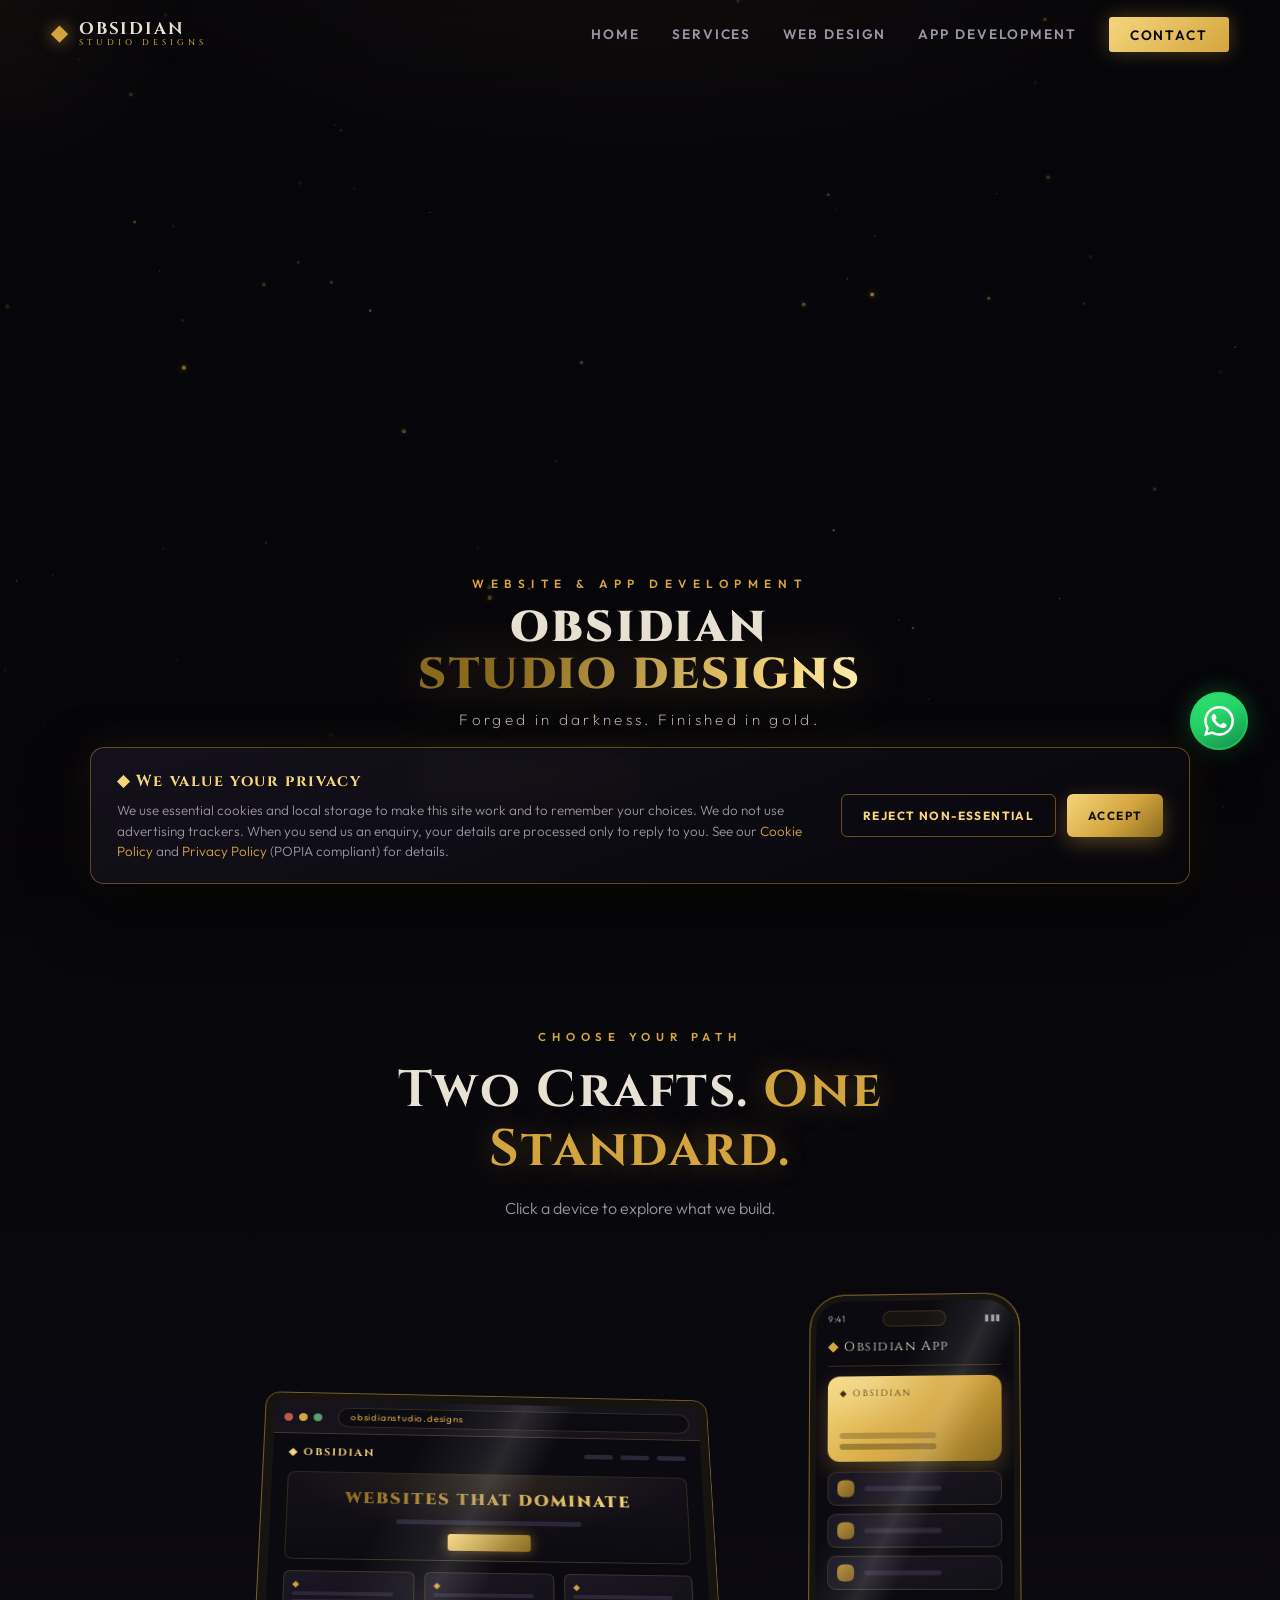
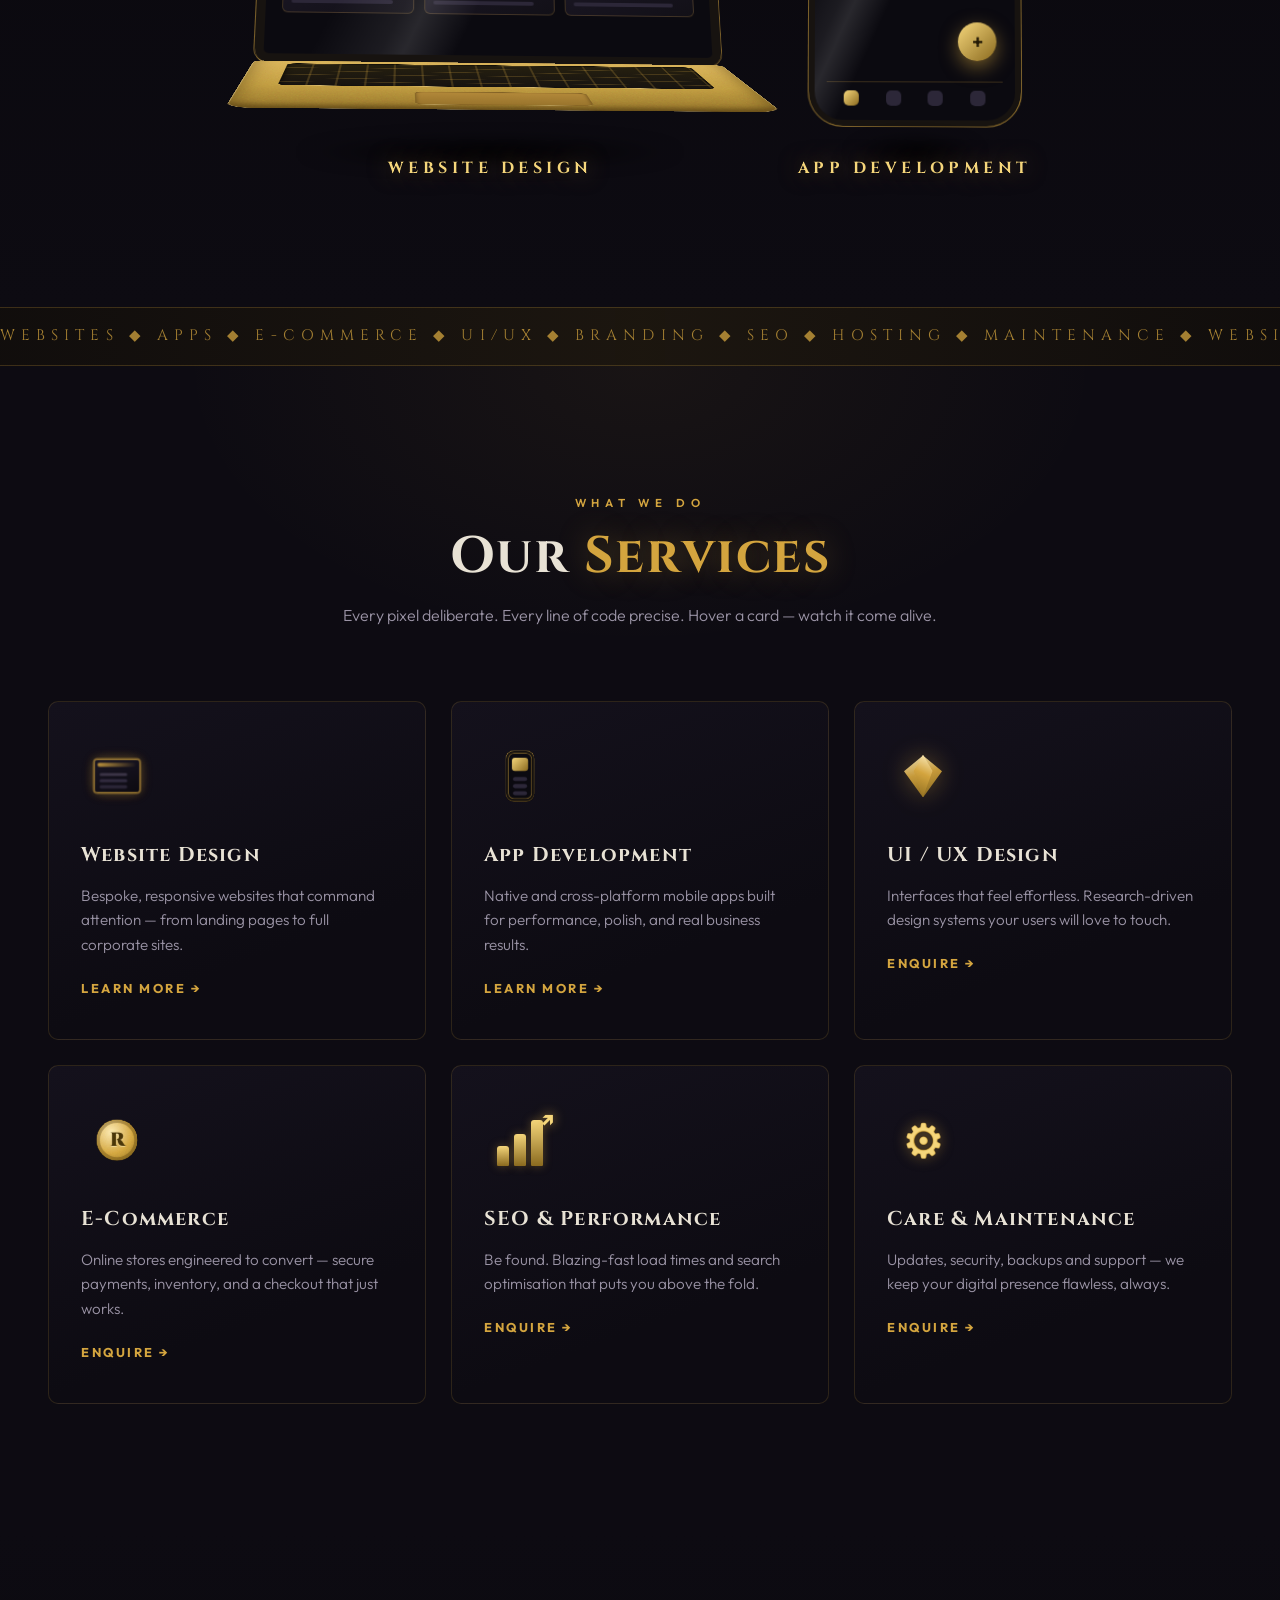
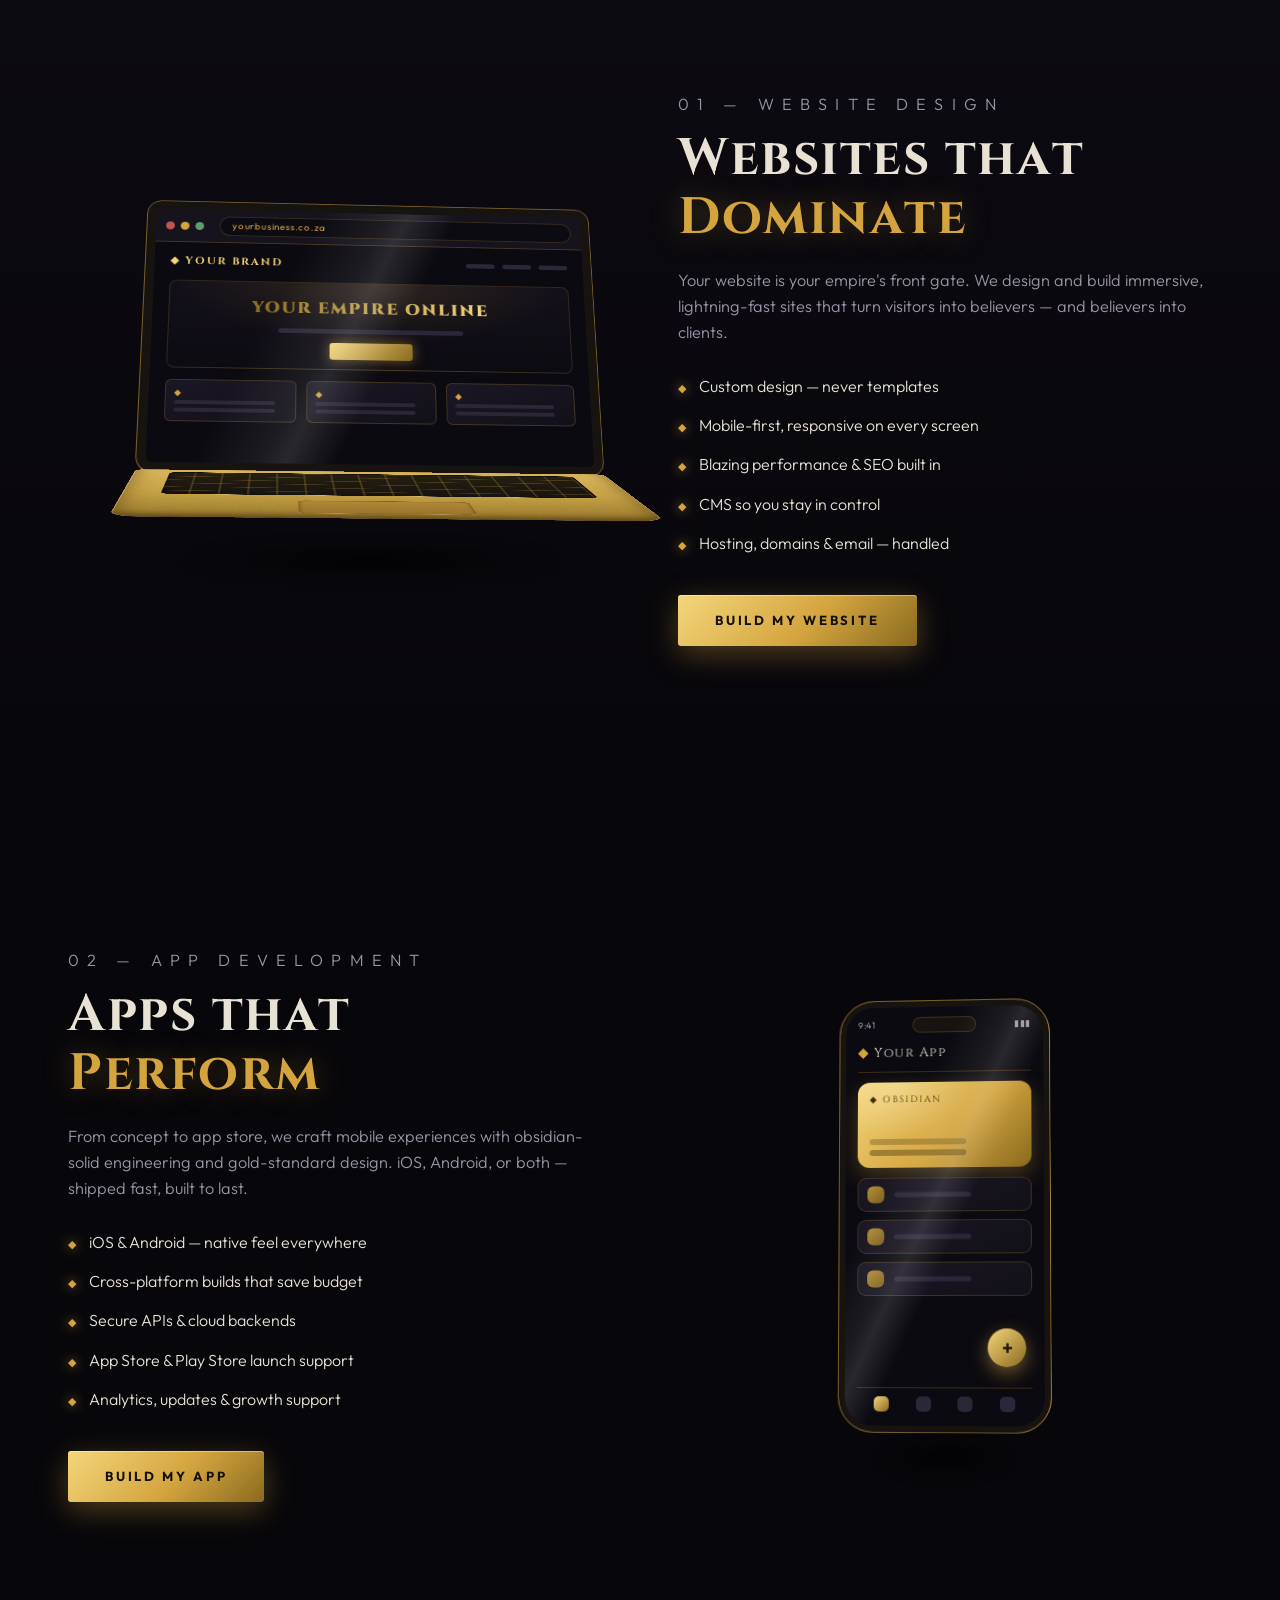
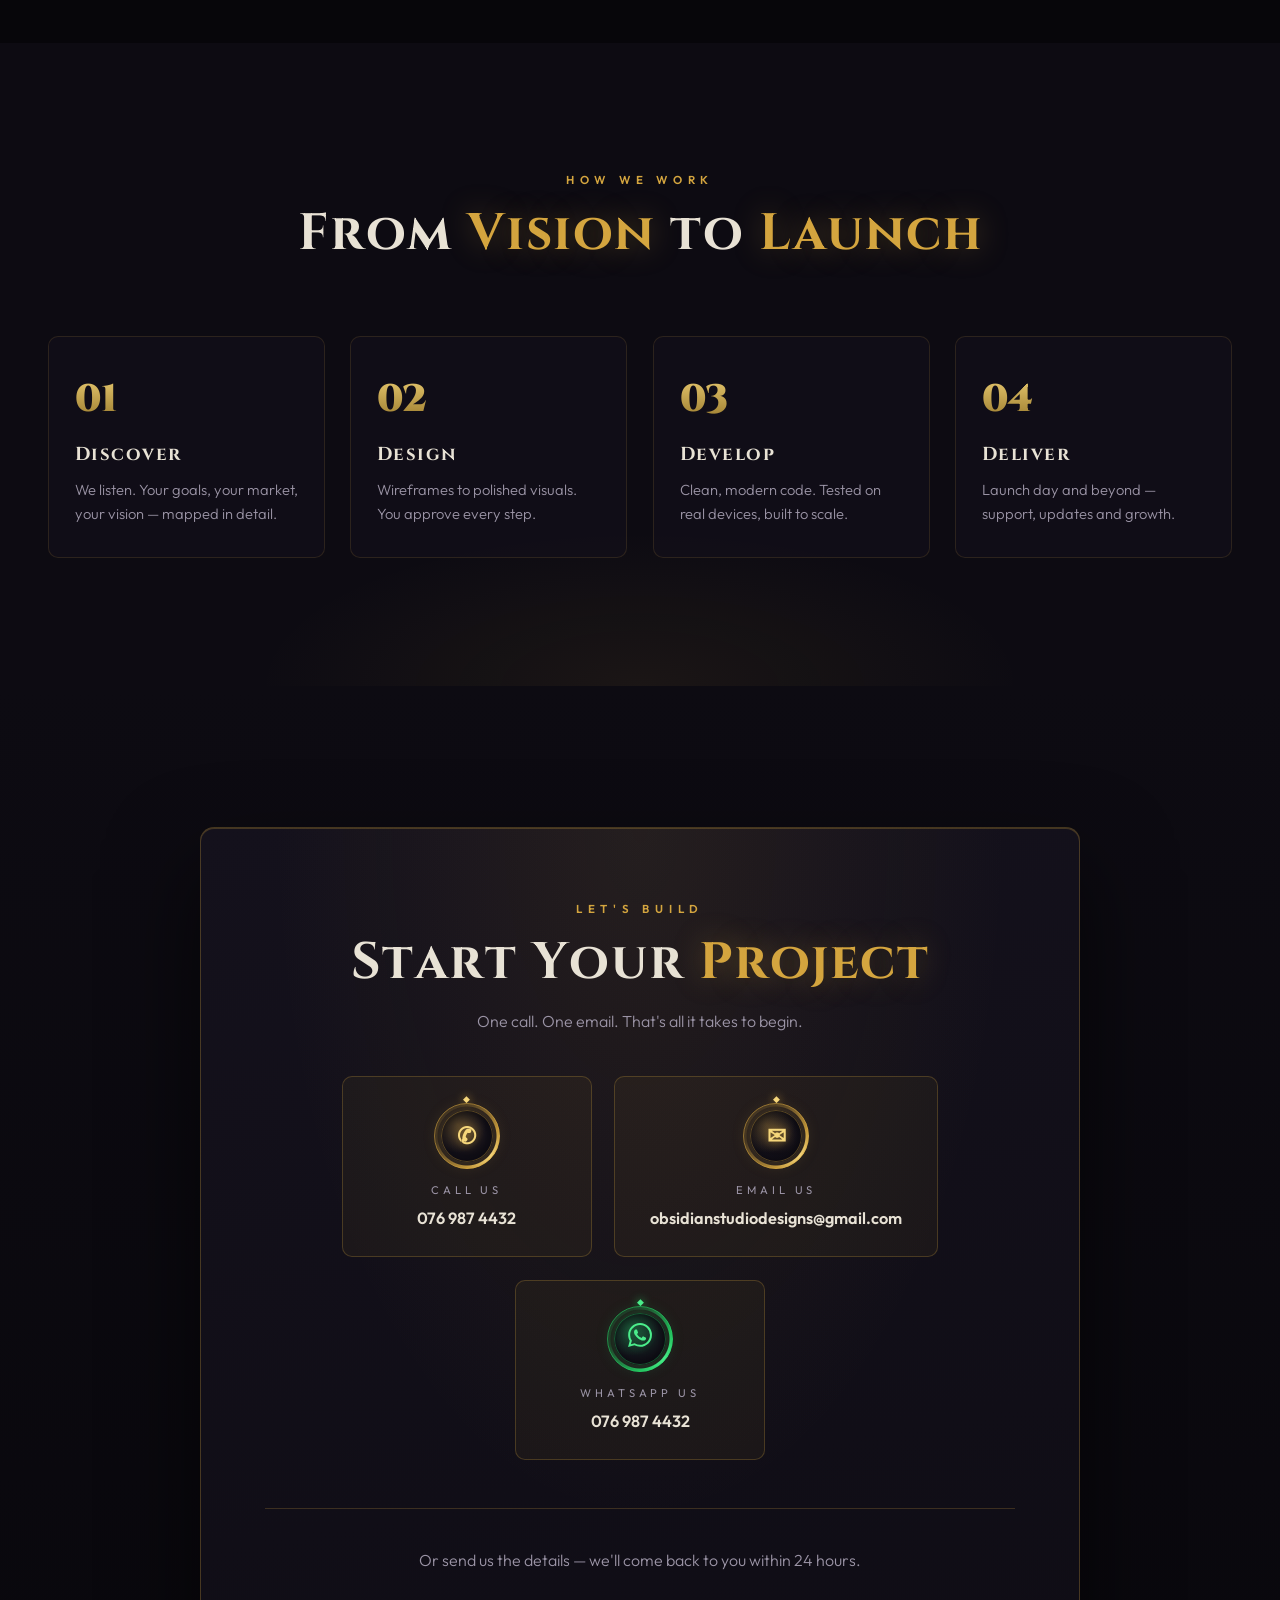
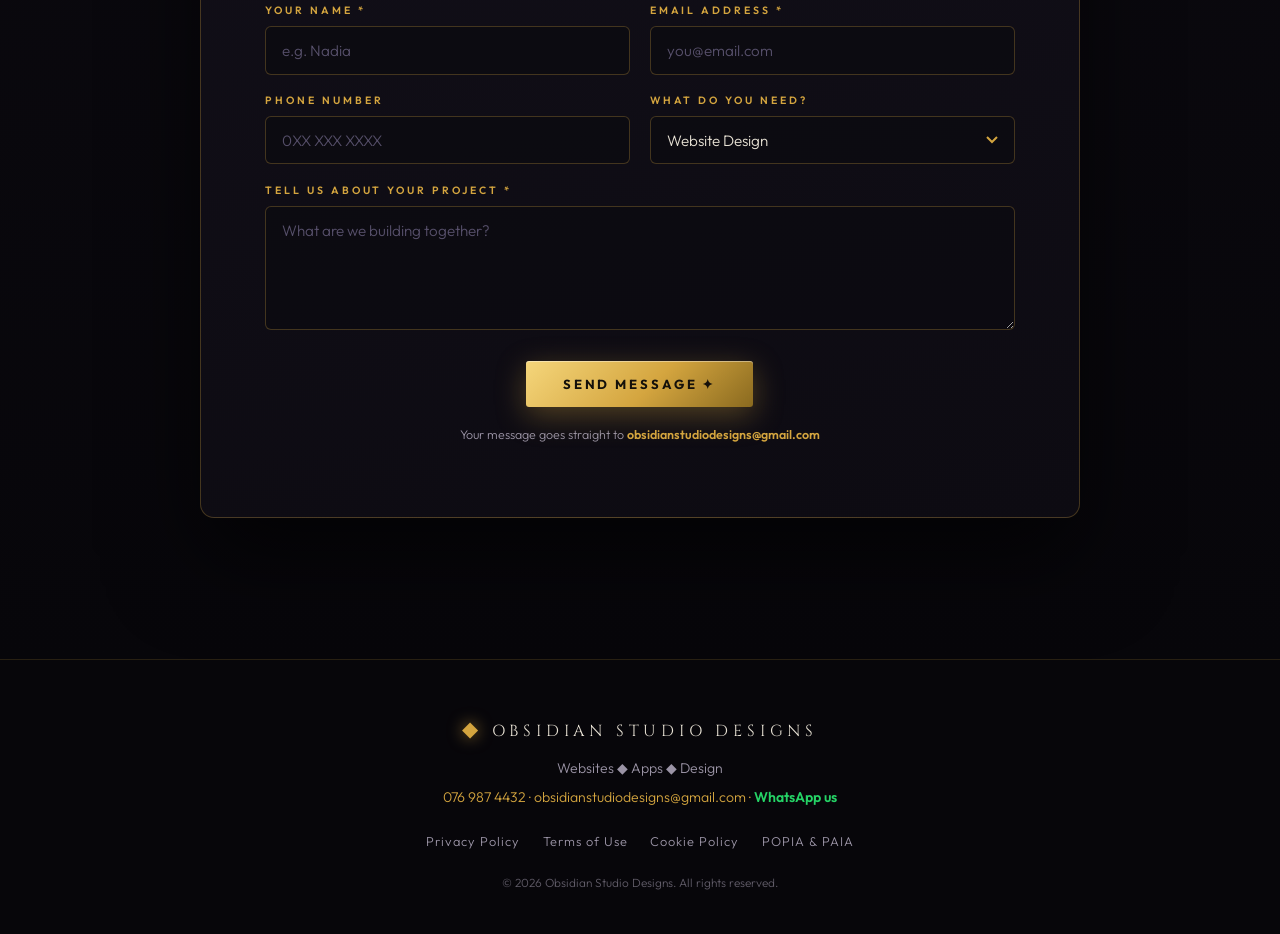
==== commit 95c96734: "Add cookie consent banner and POPIA/PAIA legal pages - Cookie consent banner (accept/reject, remembe" ====
--- a/index.html
+++ b/index.html
@@ -424,6 +424,12 @@
   <div class="footer-logo"><span class="logo-gem">◆</span> OBSIDIAN STUDIO DESIGNS</div>
   <p>Websites ◆ Apps ◆ Design</p>
   <p class="footer-contact">076 987 4432 · obsidianstudiodesigns@gmail.com · <a href="https://wa.me/27769874432" target="_blank" rel="noopener" class="footer-wa">WhatsApp us</a></p>
+  <nav class="footer-legal" aria-label="Legal">
+    <a href="privacy.html">Privacy Policy</a>
+    <a href="terms.html">Terms of Use</a>
+    <a href="cookie-policy.html">Cookie Policy</a>
+    <a href="popia-paia.html">POPIA &amp; PAIA</a>
+  </nav>
   <p class="footer-copy">© 2026 Obsidian Studio Designs. All rights reserved.</p>
 </footer>
 
@@ -435,5 +441,6 @@
 </a>
 
 <script src="script.js"></script>
+<script src="cookie-consent.js"></script>
 </body>
 </html>
--- a/styles.css
+++ b/styles.css
@@ -1757,3 +1757,233 @@
   .tilt-in { opacity: 1; transform: none; }
   .reveal-up { opacity: 1; transform: none; }
 }
+
+/* ============================================================
+   FOOTER LEGAL LINKS
+   ============================================================ */
+.footer-legal {
+  display: flex;
+  flex-wrap: wrap;
+  justify-content: center;
+  gap: .4rem 1.4rem;
+  margin: 1.4rem 0 .2rem;
+}
+.footer-legal a {
+  color: var(--ink-dim);
+  text-decoration: none;
+  font-size: .8rem;
+  letter-spacing: .08em;
+  transition: color .3s;
+  position: relative;
+}
+.footer-legal a::after {
+  content: '';
+  position: absolute;
+  left: 0; bottom: -3px;
+  width: 0; height: 1px;
+  background: var(--gold);
+  transition: width .3s;
+}
+.footer-legal a:hover { color: var(--gold-bright); }
+.footer-legal a:hover::after { width: 100%; }
+
+/* ============================================================
+   COOKIE CONSENT BANNER
+   ============================================================ */
+.cookie-banner {
+  position: fixed;
+  left: 50%;
+  bottom: 0;
+  transform: translate(-50%, 120%);
+  width: min(1100px, calc(100% - 2rem));
+  z-index: 300;
+  margin-bottom: 1rem;
+  background: linear-gradient(160deg, rgba(20,17,28,.98), rgba(7,6,10,.98));
+  border: 1px solid rgba(212,165,63,.4);
+  border-radius: 14px;
+  box-shadow: 0 24px 60px rgba(0,0,0,.65), 0 0 40px rgba(212,165,63,.1);
+  backdrop-filter: blur(12px);
+  -webkit-backdrop-filter: blur(12px);
+  transition: transform .55s cubic-bezier(.16,1,.3,1);
+}
+.cookie-banner.show { transform: translate(-50%, 0); }
+.cookie-inner {
+  display: flex;
+  align-items: center;
+  gap: 1.6rem;
+  padding: 1.3rem 1.6rem;
+}
+.cookie-text strong {
+  display: block;
+  font-family: var(--font-display);
+  color: var(--gold-bright);
+  letter-spacing: .1em;
+  font-size: 1rem;
+  margin-bottom: .35rem;
+}
+.cookie-text p {
+  color: var(--ink-dim);
+  font-size: .84rem;
+  font-weight: 300;
+  line-height: 1.55;
+  margin: 0;
+}
+.cookie-text a { color: var(--gold); text-decoration: none; }
+.cookie-text a:hover { color: var(--gold-bright); text-decoration: underline; }
+.cookie-actions {
+  display: flex;
+  gap: .7rem;
+  flex-shrink: 0;
+}
+.cookie-btn {
+  font-family: var(--font-body);
+  font-size: .74rem;
+  font-weight: 700;
+  letter-spacing: .12em;
+  text-transform: uppercase;
+  padding: .8rem 1.3rem;
+  border-radius: 6px;
+  cursor: pointer;
+  transition: transform .25s, box-shadow .25s, background .25s, border-color .25s;
+  white-space: nowrap;
+}
+.cookie-reject {
+  background: transparent;
+  border: 1px solid rgba(212,165,63,.45);
+  color: var(--gold-bright);
+}
+.cookie-reject:hover { border-color: var(--gold-bright); background: rgba(212,165,63,.08); }
+.cookie-accept {
+  background: linear-gradient(135deg, var(--gold-bright), var(--gold) 55%, var(--gold-deep));
+  border: 0;
+  color: #14100a;
+  box-shadow: 0 6px 20px rgba(212,165,63,.35);
+}
+.cookie-accept:hover { transform: translateY(-2px); box-shadow: 0 10px 28px rgba(212,165,63,.55); }
+
+/* lift the WhatsApp button while the banner is showing */
+body.cookie-open .wa-float { bottom: calc(clamp(1rem, 3vw, 2rem) + 118px); }
+
+@media (max-width: 680px) {
+  .cookie-inner { flex-direction: column; align-items: stretch; gap: 1rem; padding: 1.2rem; }
+  .cookie-actions { flex-direction: column-reverse; }
+  .cookie-btn { width: 100%; }
+  body.cookie-open .wa-float { bottom: calc(clamp(1rem, 3vw, 2rem) + 210px); }
+}
+
+/* ============================================================
+   LEGAL PAGES (privacy, terms, cookies, POPIA/PAIA)
+   ============================================================ */
+.legal-body {
+  background: var(--obsidian);
+  min-height: 100vh;
+  display: flex;
+  flex-direction: column;
+}
+.legal-nav {
+  position: sticky;
+  background: rgba(7,6,10,.9);
+  backdrop-filter: blur(14px);
+  -webkit-backdrop-filter: blur(14px);
+  box-shadow: 0 1px 0 rgba(212,165,63,.18);
+}
+.legal-back {
+  color: var(--gold);
+  text-decoration: none;
+  font-size: .82rem;
+  font-weight: 600;
+  letter-spacing: .12em;
+  text-transform: uppercase;
+  transition: color .3s, transform .3s;
+}
+.legal-back:hover { color: var(--gold-bright); transform: translateX(-3px); }
+.legal {
+  flex: 1;
+  max-width: 860px;
+  margin: 0 auto;
+  padding: clamp(2.5rem, 6vw, 4.5rem) clamp(1.3rem, 4vw, 2rem) 4rem;
+  width: 100%;
+}
+.legal-kicker {
+  font-size: .72rem;
+  letter-spacing: .5em;
+  color: var(--gold);
+  font-weight: 600;
+  margin-bottom: .9rem;
+}
+.legal h1 {
+  font-family: var(--font-display);
+  font-size: clamp(1.9rem, 5vw, 3rem);
+  font-weight: 700;
+  letter-spacing: .02em;
+  line-height: 1.15;
+  color: var(--ink);
+}
+.legal .legal-updated {
+  color: var(--ink-dim);
+  font-size: .84rem;
+  margin: .8rem 0 2.4rem;
+  padding-bottom: 1.6rem;
+  border-bottom: 1px solid rgba(212,165,63,.2);
+}
+.legal h2 {
+  font-family: var(--font-display);
+  font-size: clamp(1.2rem, 2.6vw, 1.5rem);
+  color: var(--gold);
+  letter-spacing: .04em;
+  margin: 2.4rem 0 .9rem;
+}
+.legal h3 {
+  font-size: 1.02rem;
+  color: var(--ink);
+  margin: 1.6rem 0 .5rem;
+  letter-spacing: .02em;
+}
+.legal p, .legal li {
+  color: #c3bcae;
+  font-weight: 300;
+  font-size: .98rem;
+  line-height: 1.75;
+}
+.legal p { margin-bottom: 1rem; }
+.legal ul, .legal ol { margin: 0 0 1.2rem 1.3rem; }
+.legal li { margin-bottom: .5rem; }
+.legal a { color: var(--gold); text-decoration: none; }
+.legal a:hover { color: var(--gold-bright); text-decoration: underline; }
+.legal strong { color: var(--ink); font-weight: 600; }
+.legal-toc {
+  background: rgba(20,17,28,.6);
+  border: 1px solid rgba(212,165,63,.2);
+  border-radius: 10px;
+  padding: 1.4rem 1.6rem;
+  margin-bottom: 2.4rem;
+}
+.legal-toc h2 { margin: 0 0 .7rem; font-size: 1rem; color: var(--gold-bright); }
+.legal-toc ul { list-style: none; margin: 0; display: grid; gap: .4rem; }
+.legal-toc li { margin: 0; }
+/* fields the business owner must complete */
+.legal .todo {
+  background: rgba(212,165,63,.14);
+  border-bottom: 1px dashed var(--gold);
+  color: var(--gold-bright);
+  padding: 0 .25rem;
+  border-radius: 2px;
+  font-style: normal;
+}
+.legal-note {
+  margin-top: 3rem;
+  padding: 1.3rem 1.5rem;
+  background: rgba(212,165,63,.06);
+  border-left: 3px solid var(--gold);
+  border-radius: 0 8px 8px 0;
+  font-size: .9rem;
+  color: var(--ink-dim);
+}
+.legal-contact-box {
+  background: linear-gradient(160deg, var(--obsidian-3), var(--obsidian-2));
+  border: 1px solid rgba(212,165,63,.25);
+  border-radius: 10px;
+  padding: 1.5rem 1.7rem;
+  margin: 1.5rem 0;
+}
+.legal-contact-box p { margin-bottom: .4rem; }
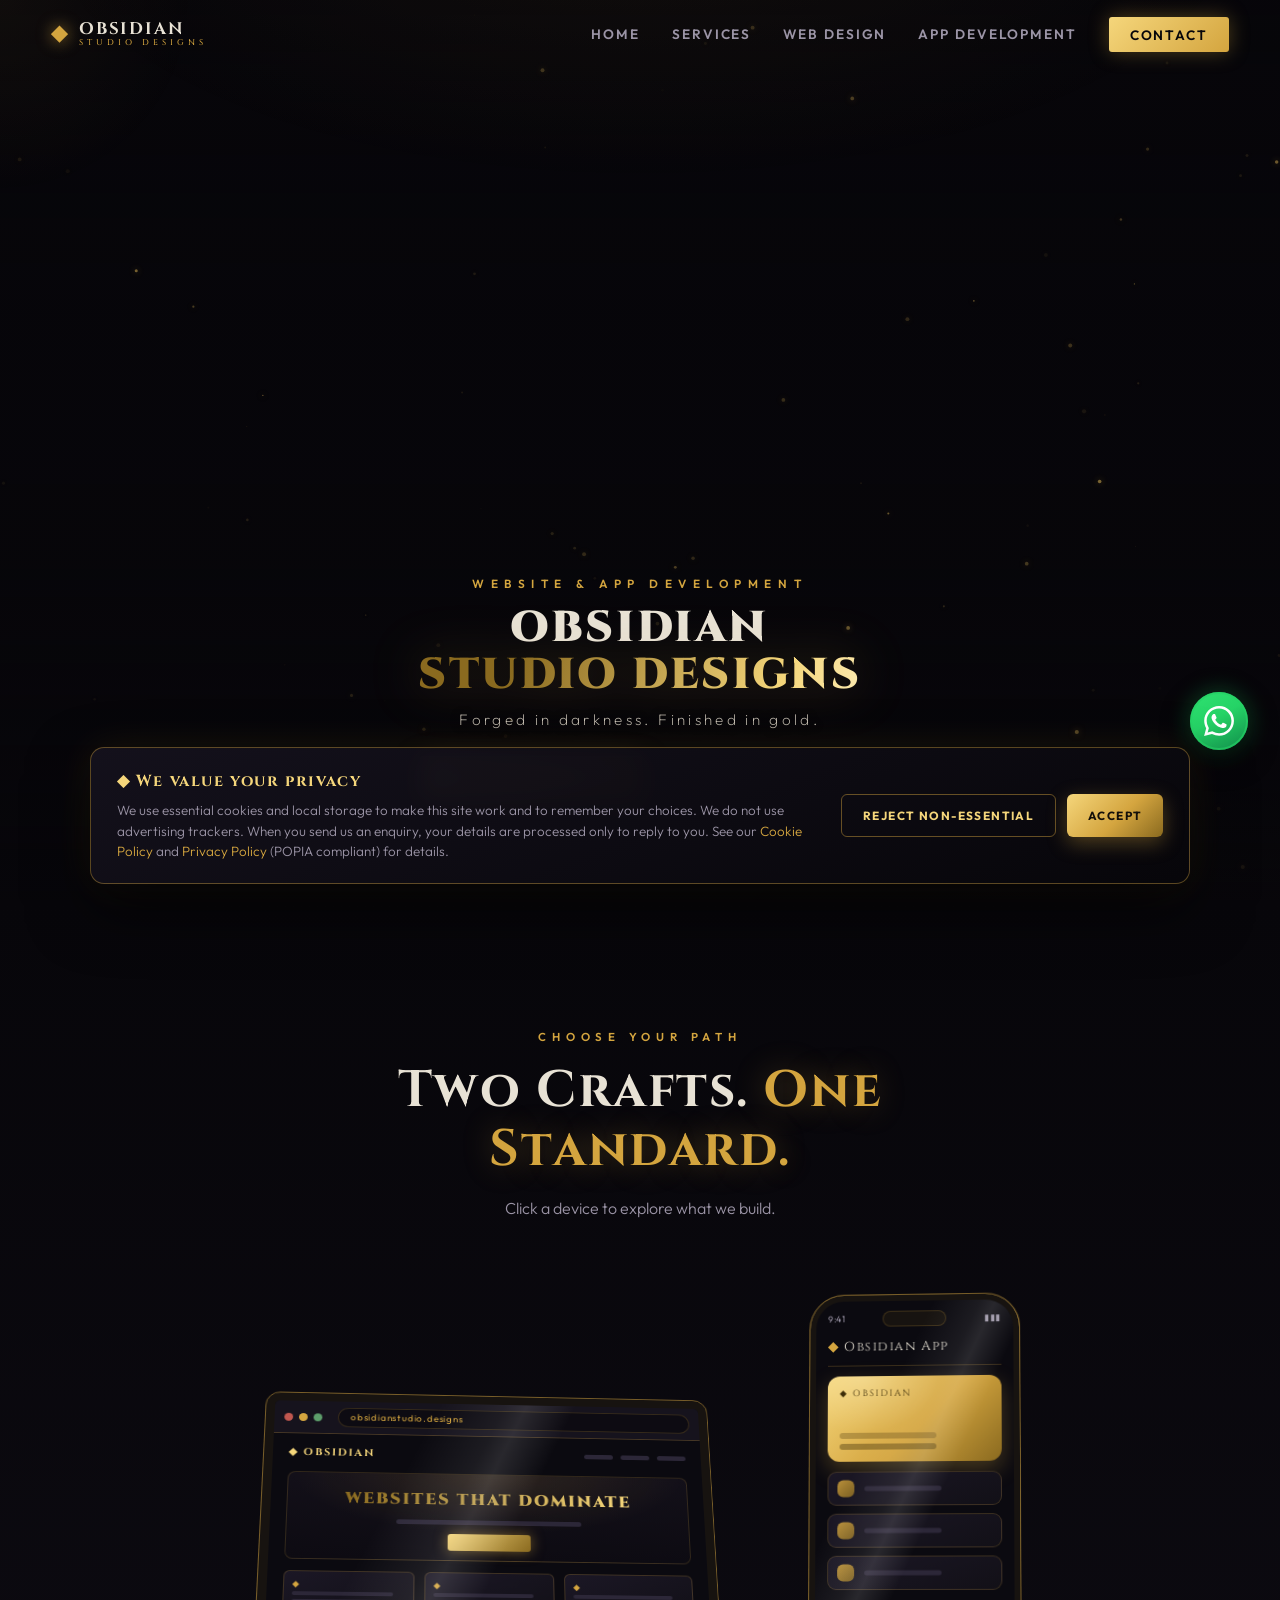
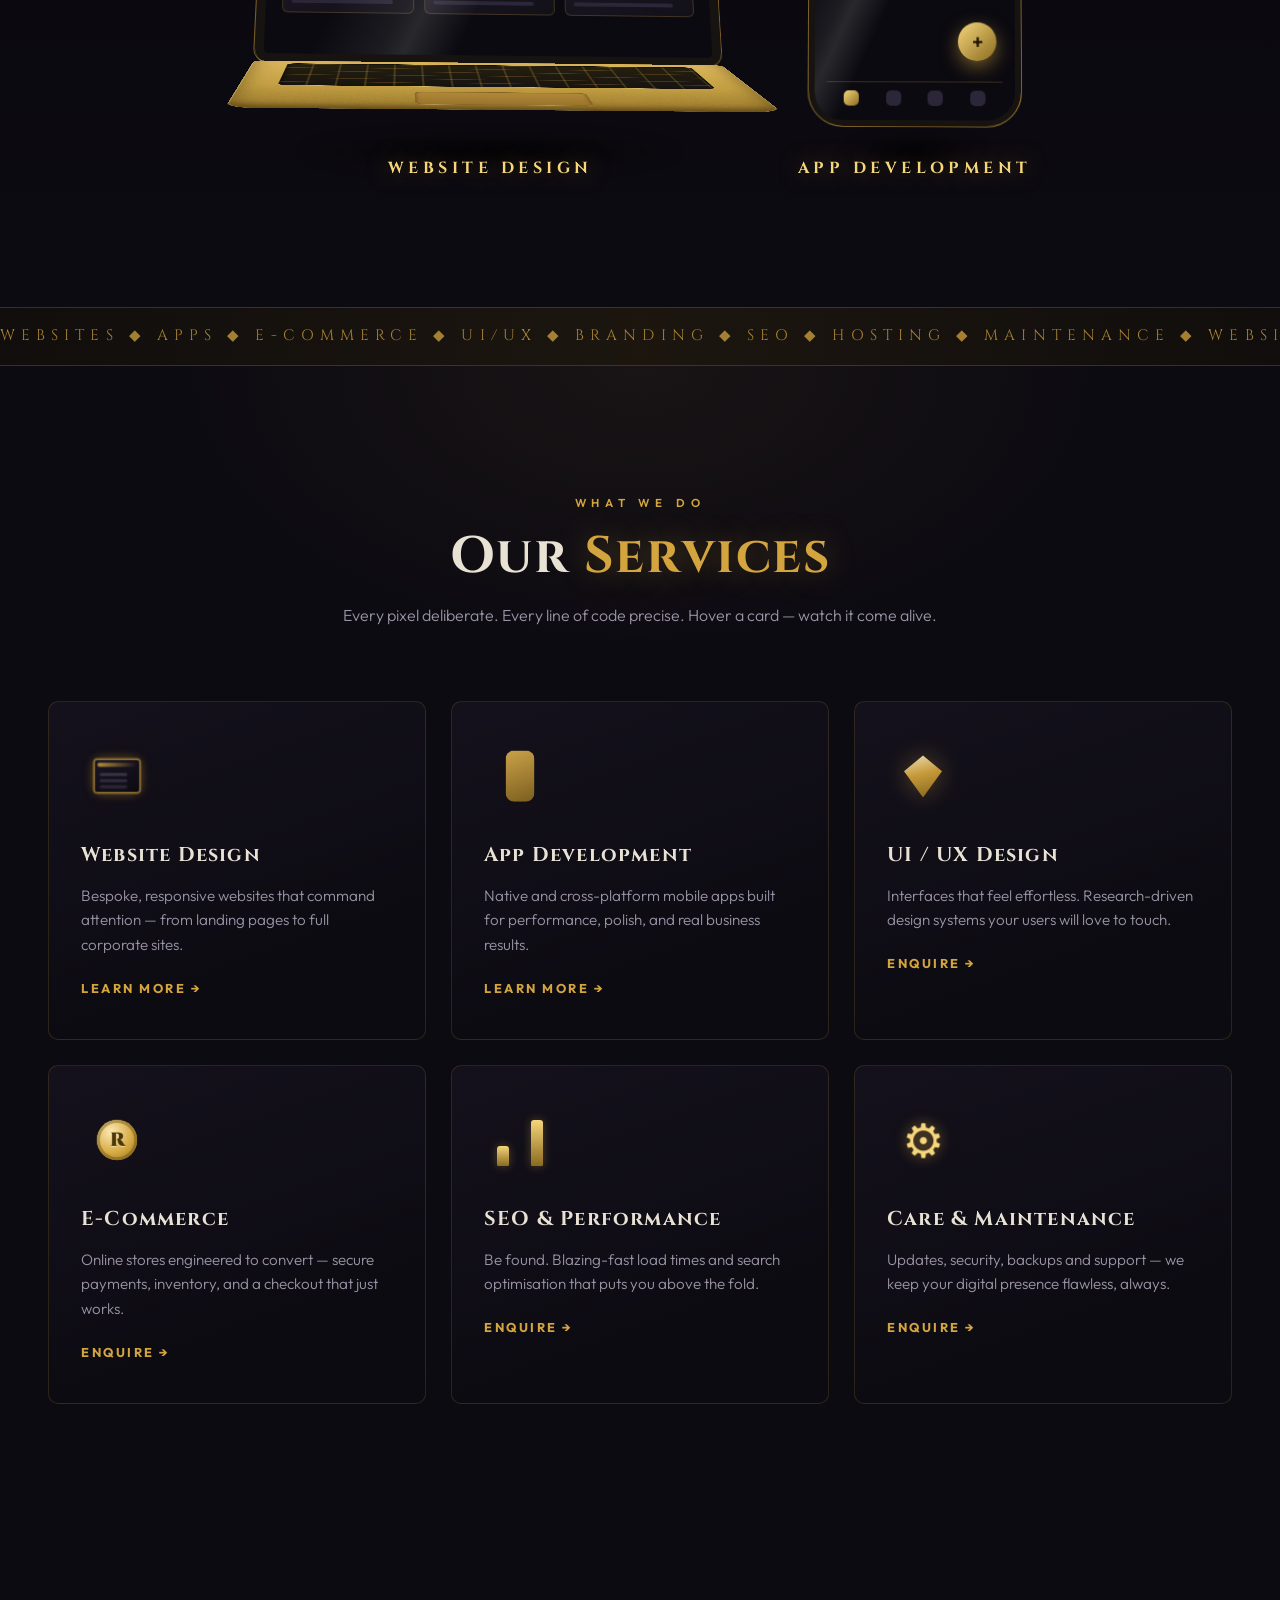
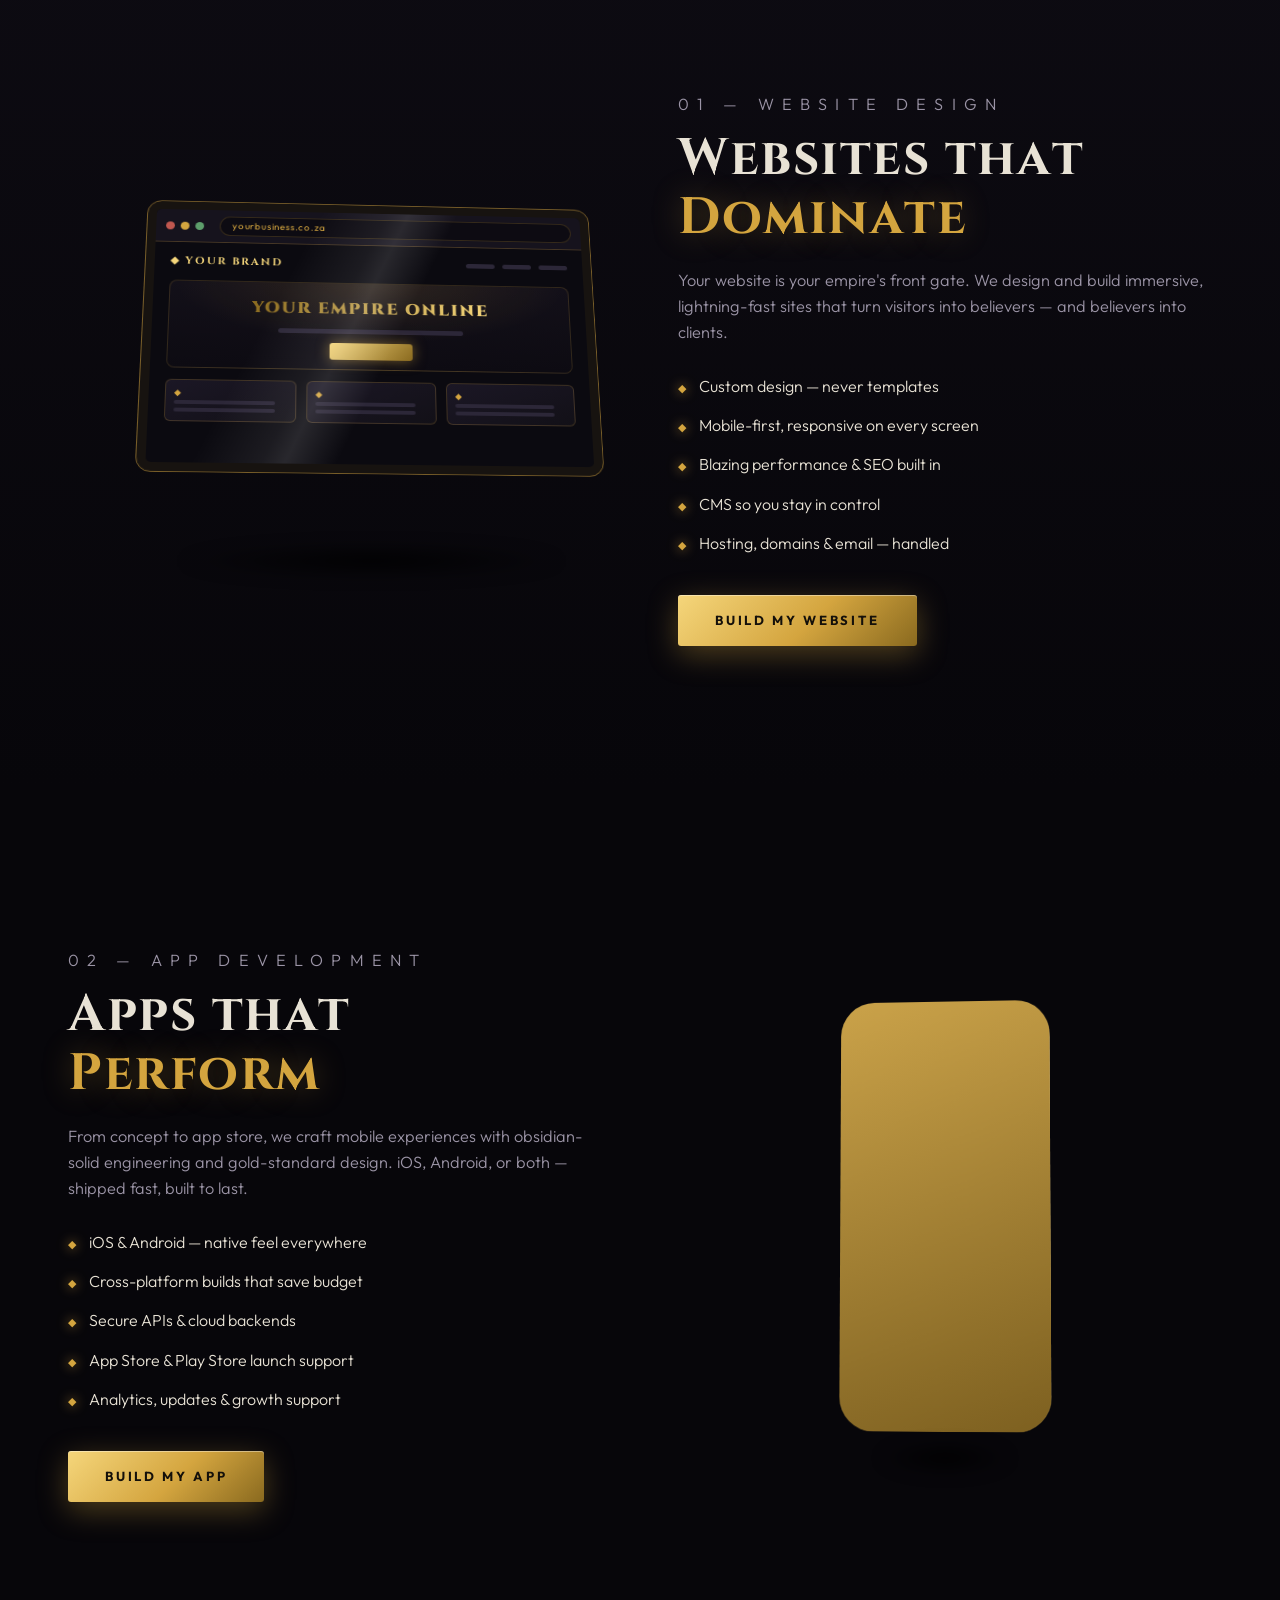
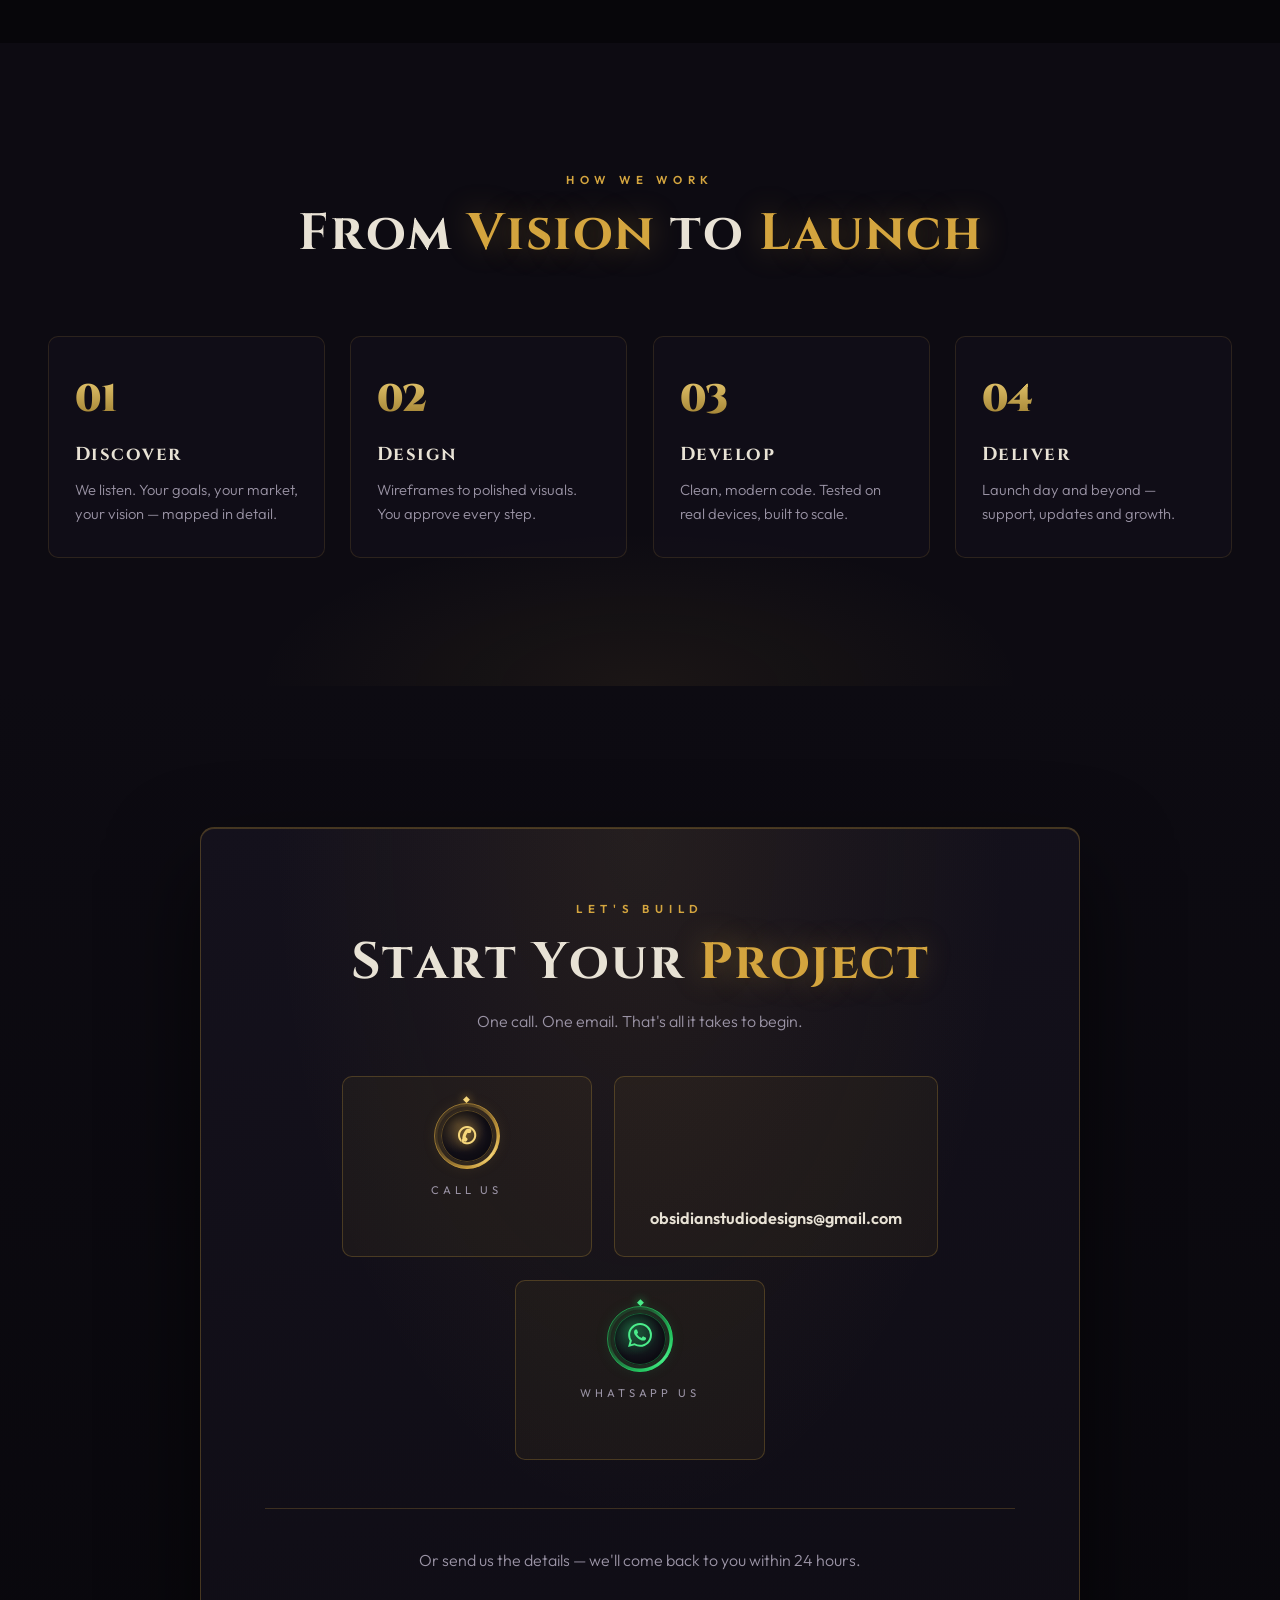
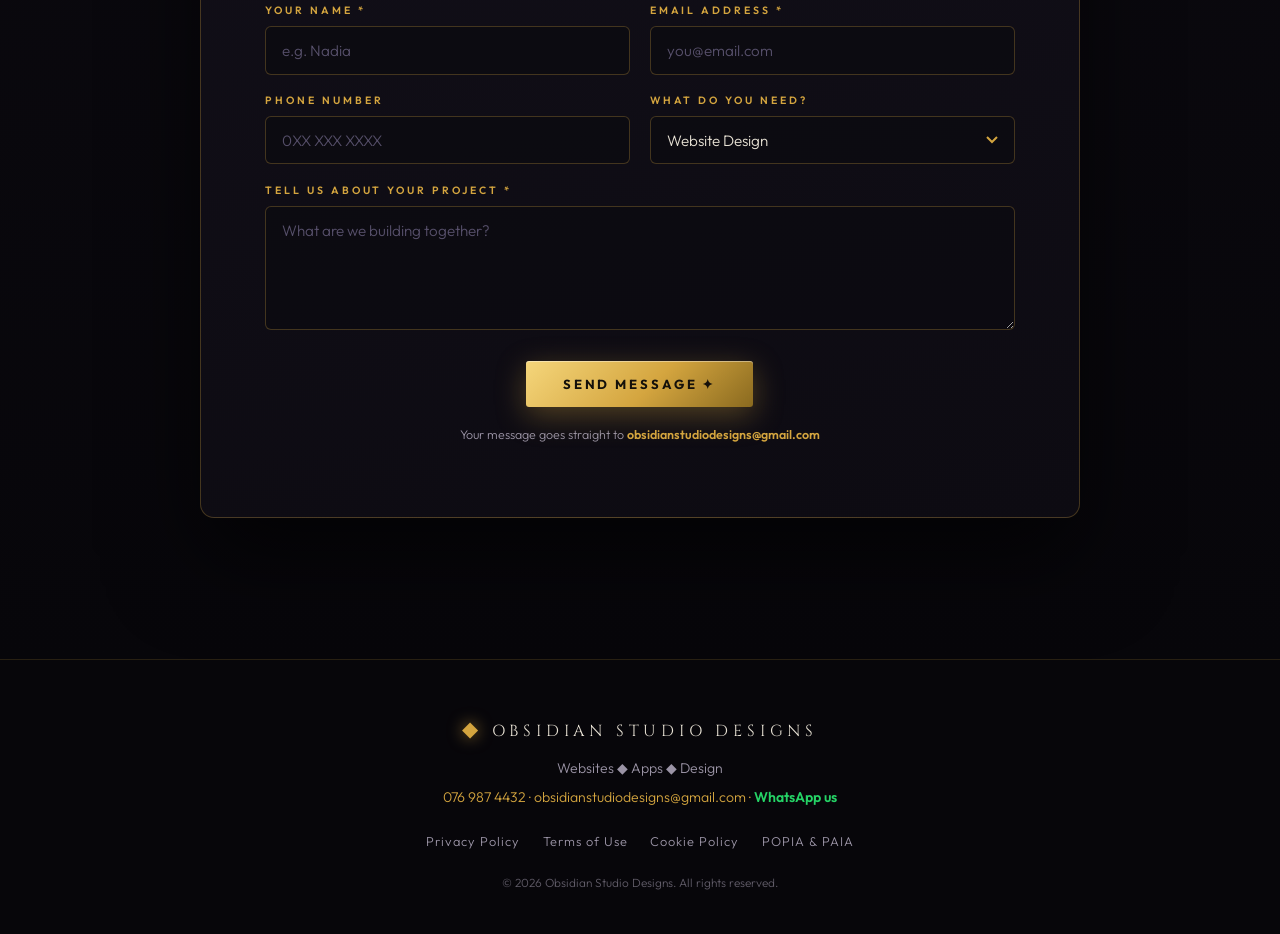
==== commit a32c740c: "Add real favicon from logo emblem for Google search results Replaces the data: URI favicon (which Go" ====
--- a/index.html
+++ b/index.html
@@ -9,7 +9,10 @@
 <link rel="preconnect" href="https://fonts.gstatic.com" crossorigin>
 <link href="https://fonts.googleapis.com/css2?family=Cinzel:wght@500;700;900&family=Outfit:wght@200;300;400;600;800&display=swap" rel="stylesheet">
 <link rel="stylesheet" href="styles.css">
-<link rel="icon" href="data:image/svg+xml,<svg xmlns='http://www.w3.org/2000/svg' viewBox='0 0 100 100'><text y='.9em' font-size='90'>◆</text></svg>">
+<link rel="icon" href="/favicon.ico" sizes="any">
+<link rel="icon" type="image/png" sizes="96x96" href="/favicon-96x96.png">
+<link rel="icon" type="image/png" sizes="192x192" href="/favicon-192x192.png">
+<link rel="apple-touch-icon" href="/apple-touch-icon.png">
 </head>
 <body>
 
--- a/styles.css
+++ b/styles.css
@@ -18,13 +18,22 @@
 
 * { margin: 0; padding: 0; box-sizing: border-box; }
 
-html { scroll-behavior: smooth; }
+/* The 3D reveal animations project a wider box than their layout width
+   (perspective + rotateX), so clip sideways: no horizontal scroll or black
+   stripe on phones. `clip` keeps position:sticky working; `hidden` is the
+   fallback for older browsers. */
+html {
+  scroll-behavior: smooth;
+  overflow-x: hidden;
+  overflow-x: clip;
+}
 
 body {
   background: var(--obsidian);
   color: var(--ink);
   font-family: var(--font-body);
   overflow-x: hidden;
+  overflow-x: clip;
   line-height: 1.6;
 }
 
@@ -325,14 +334,18 @@
 
 .tilt-in {
   opacity: 0;
-  transform: perspective(900px) rotateX(14deg) translateY(60px);
-  transform-origin: center top;
+  /* A strong perspective on a tall element projects a box many times its real
+     size (the far edge fans out), which overflows sideways and skews any
+     size-based measurement of it. Keep the tilt gentle so the box stays close
+     to the element's true dimensions. */
+  transform: perspective(1800px) rotateX(8deg) translateY(60px);
+  transform-origin: center center;
   transition: opacity .9s cubic-bezier(.16, 1, .3, 1), transform .9s cubic-bezier(.16, 1, .3, 1);
   will-change: transform, opacity;
 }
 .tilt-in.in-view {
   opacity: 1;
-  transform: perspective(900px) rotateX(0deg) translateY(0);
+  transform: perspective(1800px) rotateX(0deg) translateY(0);
 }
 
 /* ============================================================
@@ -970,7 +983,9 @@
 /* ============ FEATURES (web / app) ============ */
 .feature {
   display: grid;
-  grid-template-columns: 1fr 1fr;
+  /* minmax(0,...) lets the track shrink below the 460px 3D laptop's layout
+     width — transform:scale() shrinks it visually but not its layout box. */
+  grid-template-columns: minmax(0, 1fr) minmax(0, 1fr);
   gap: clamp(2rem, 6vw, 5rem);
   align-items: center;
   max-width: 1240px;
@@ -990,6 +1005,7 @@
   display: flex;
   justify-content: center;
   align-items: center;
+  max-width: 100%;
 }
 .feature-body p { color: var(--ink-dim); font-weight: 300; margin-top: 1.2rem; font-size: 1.02rem; }
 .feature-body .section-kicker { margin-bottom: .8rem; }
@@ -1702,7 +1718,7 @@
   .dev-scale-laptop { transform: scale(.82); }
 }
 @media (max-width: 900px) {
-  .feature { grid-template-columns: 1fr; }
+  .feature { grid-template-columns: minmax(0, 1fr); }
   .feature-app .feature-media { order: -1; }
   .feature-web .feature-media { justify-self: center; }
 }
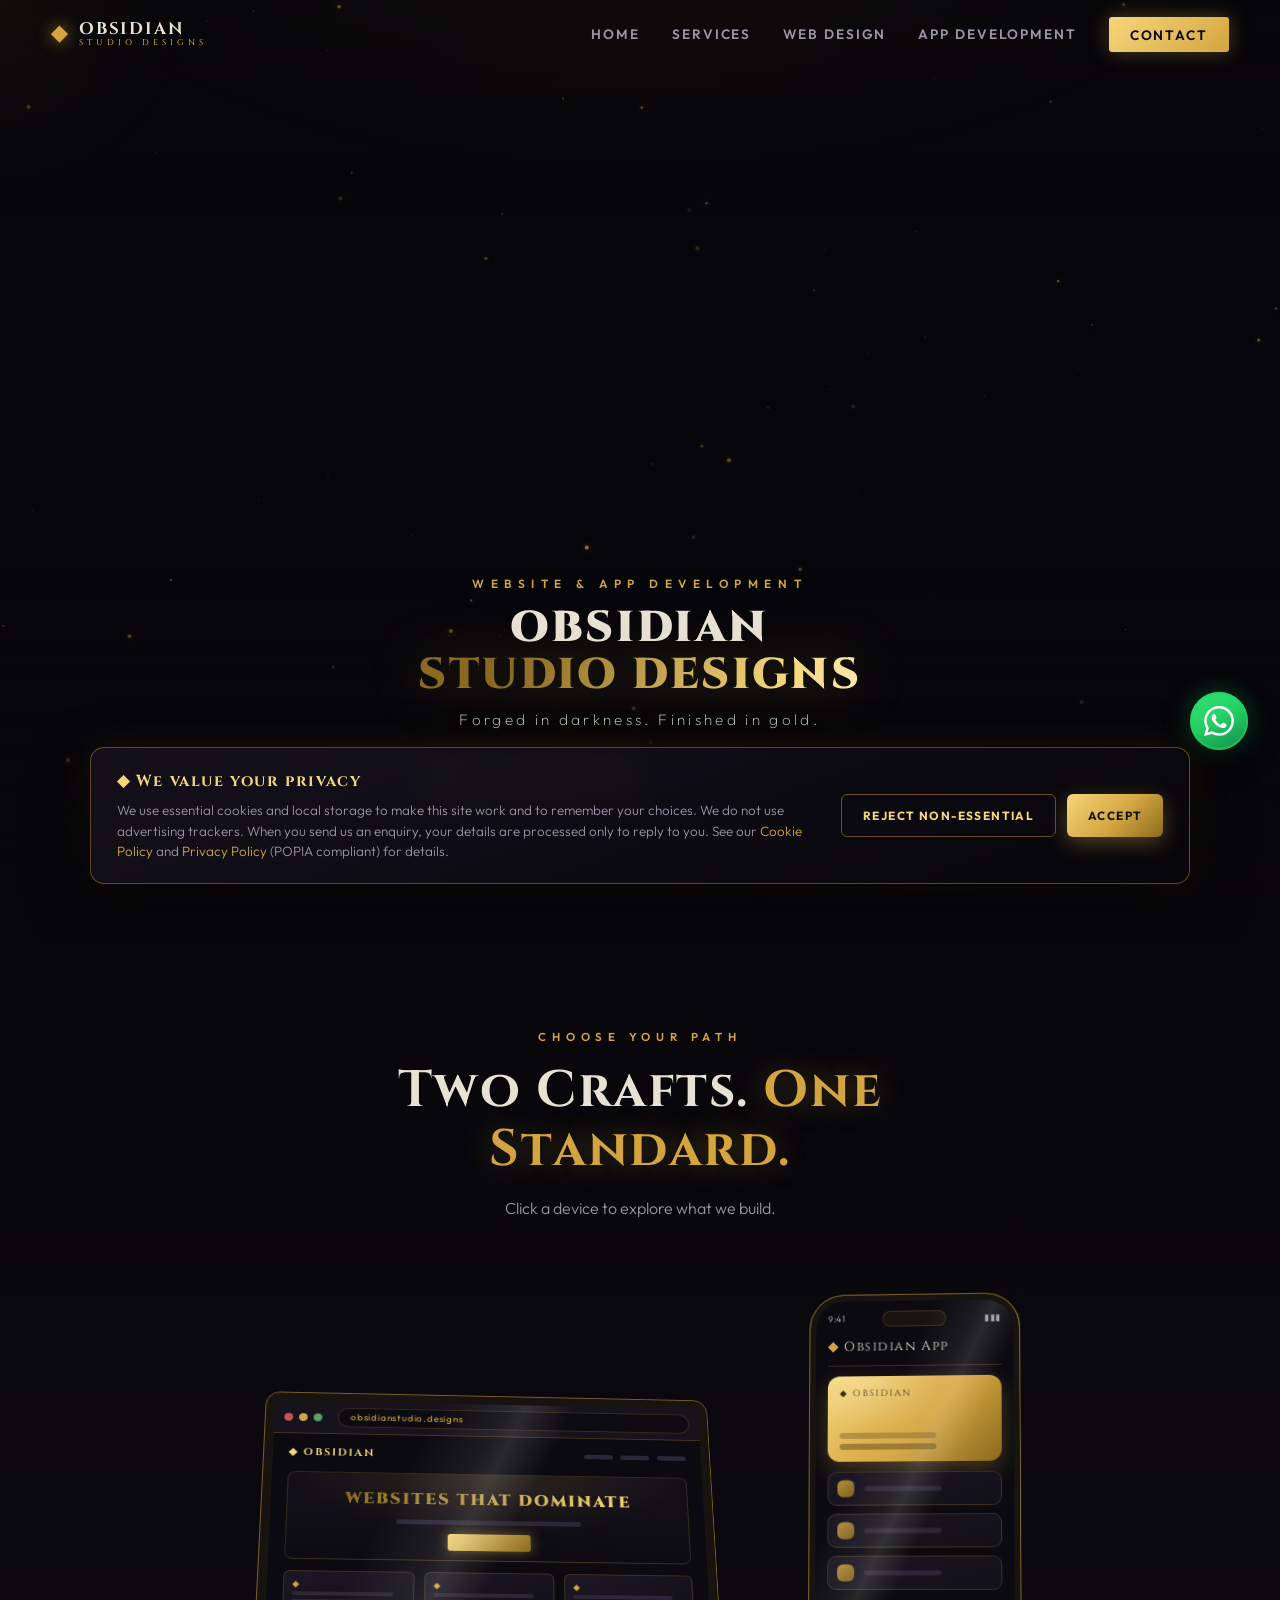
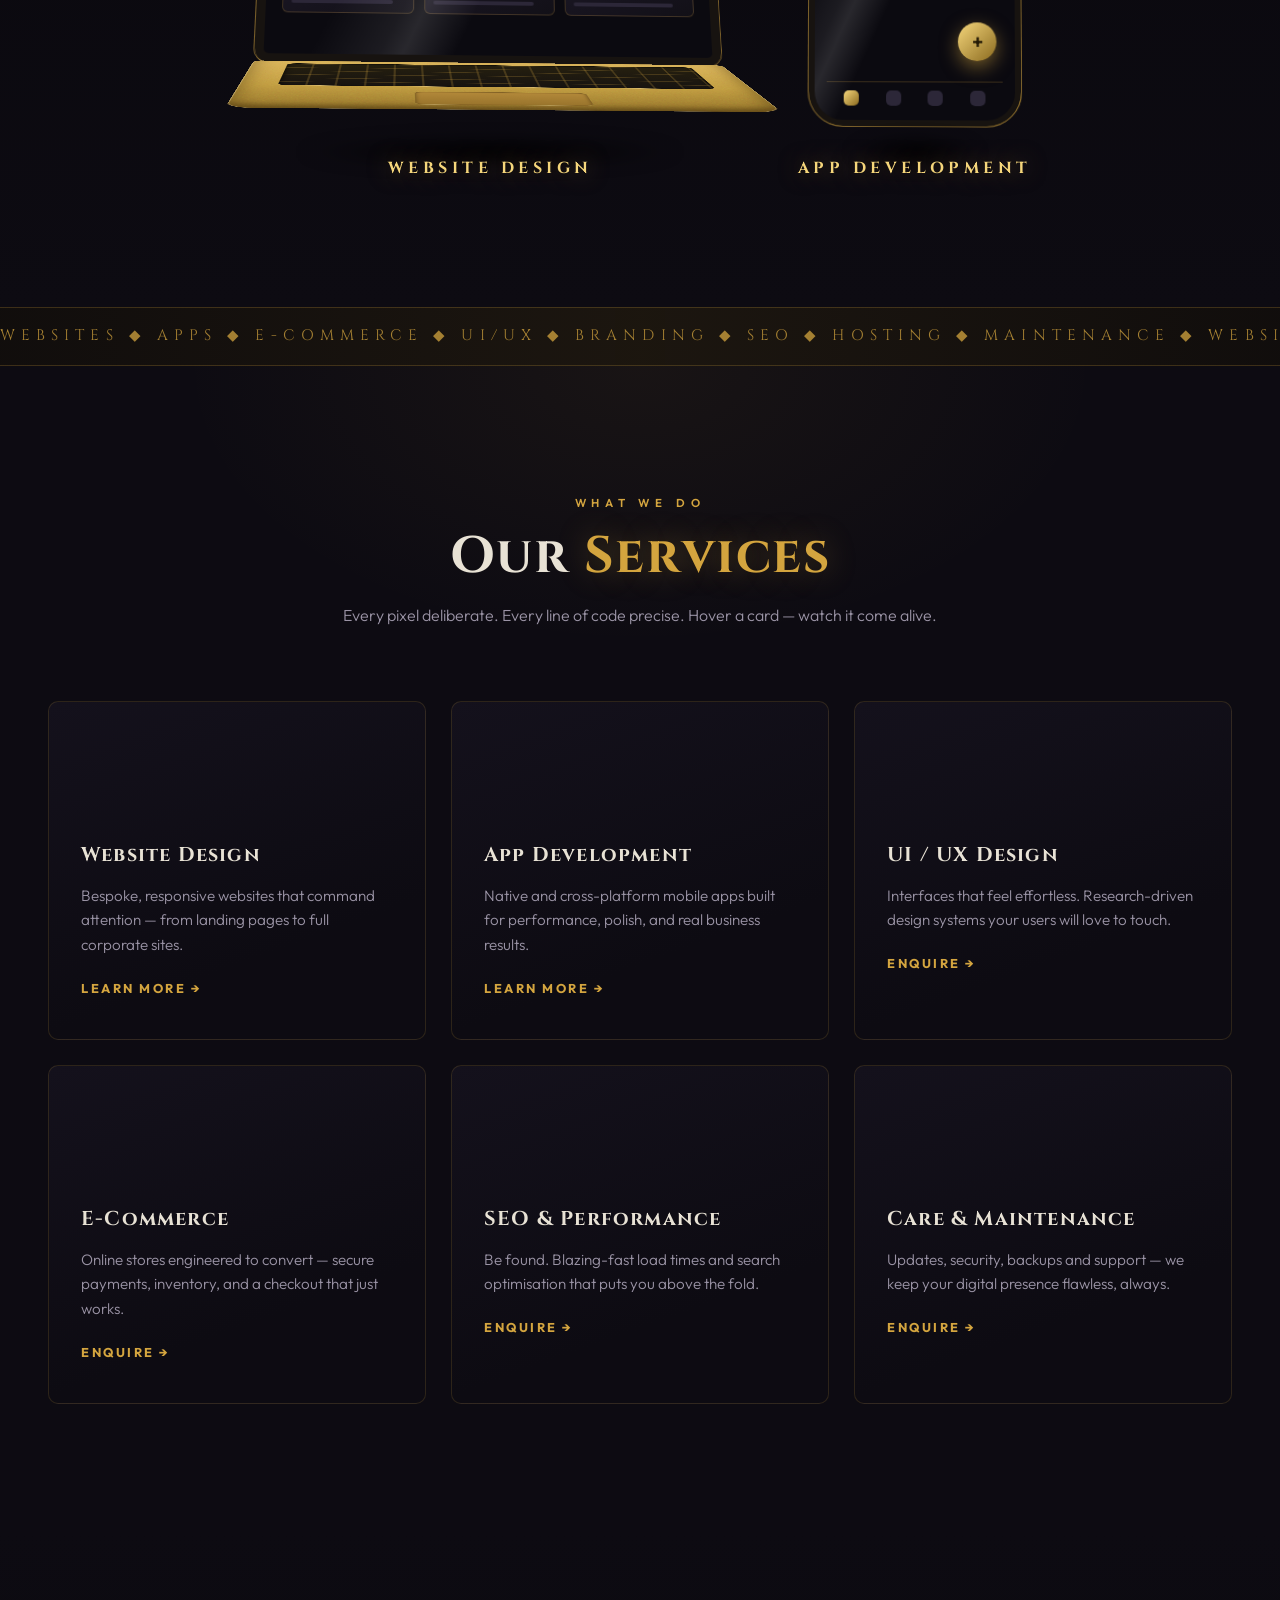
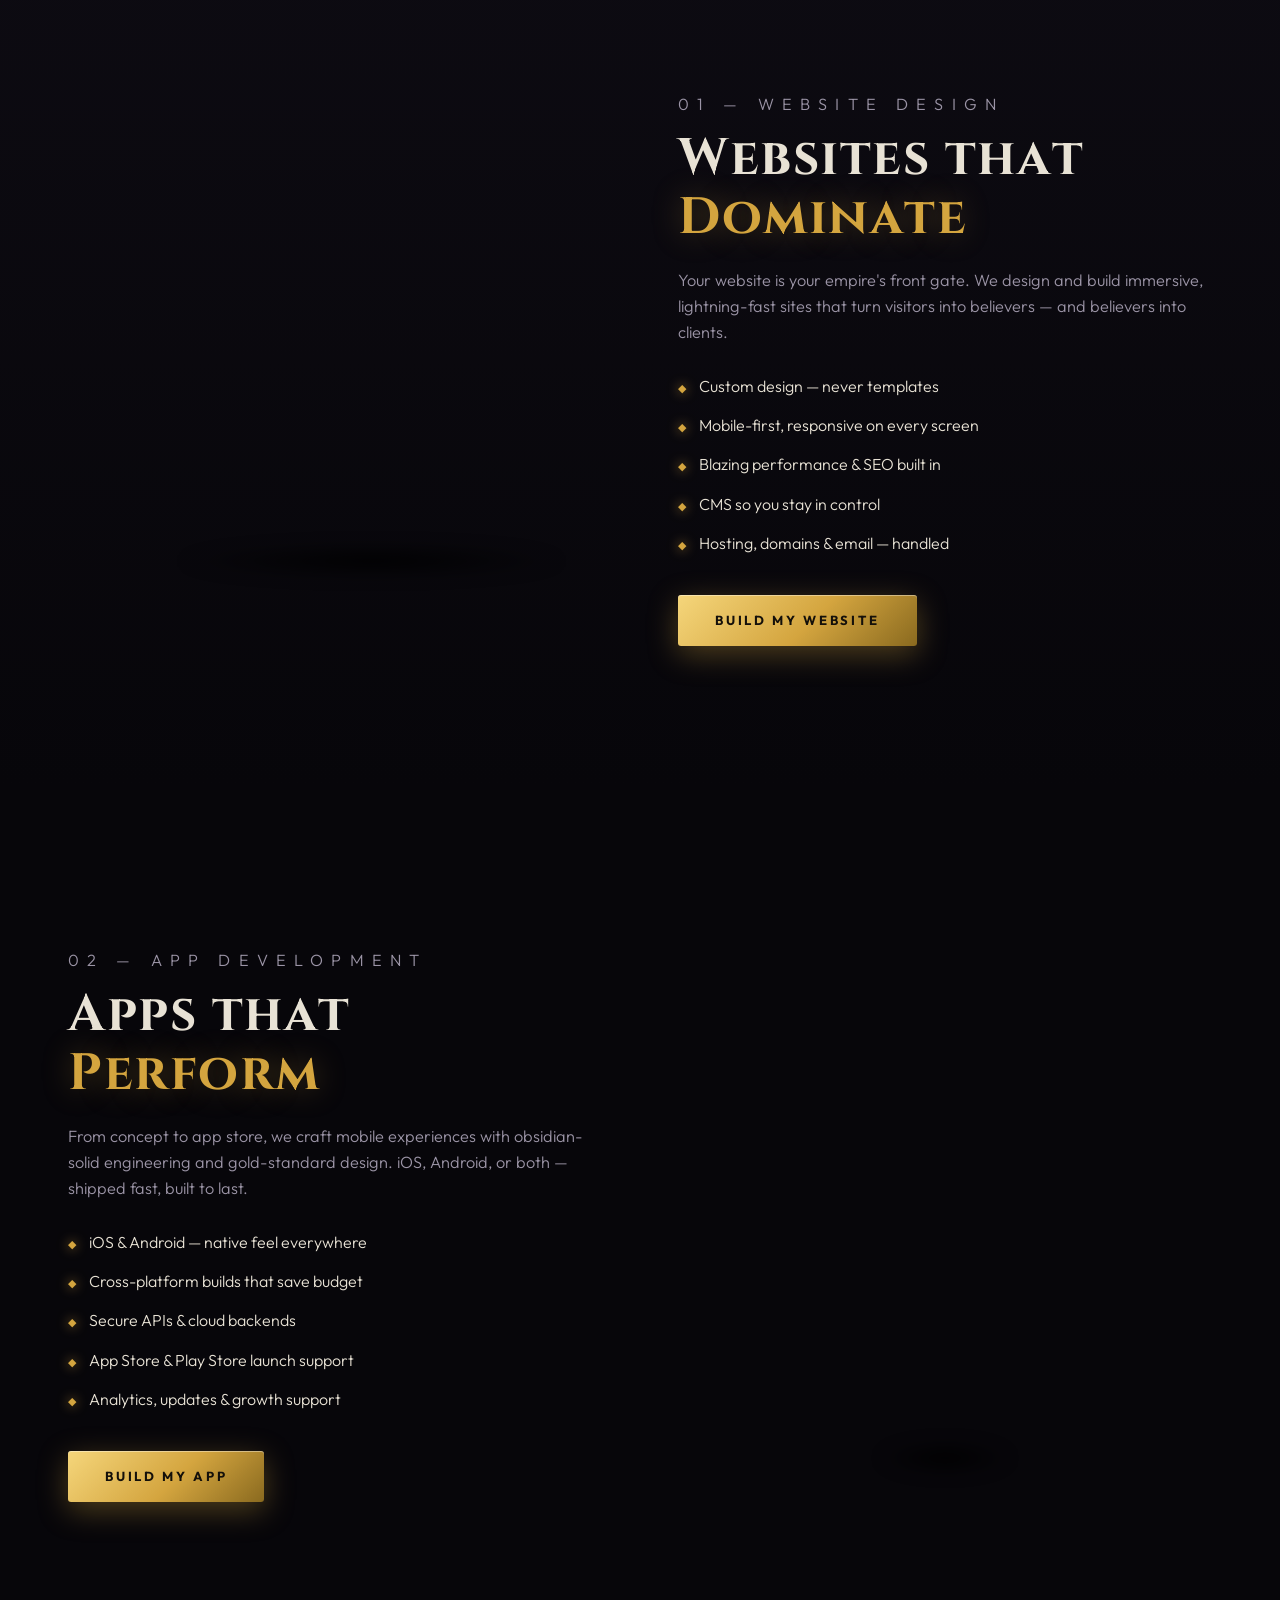
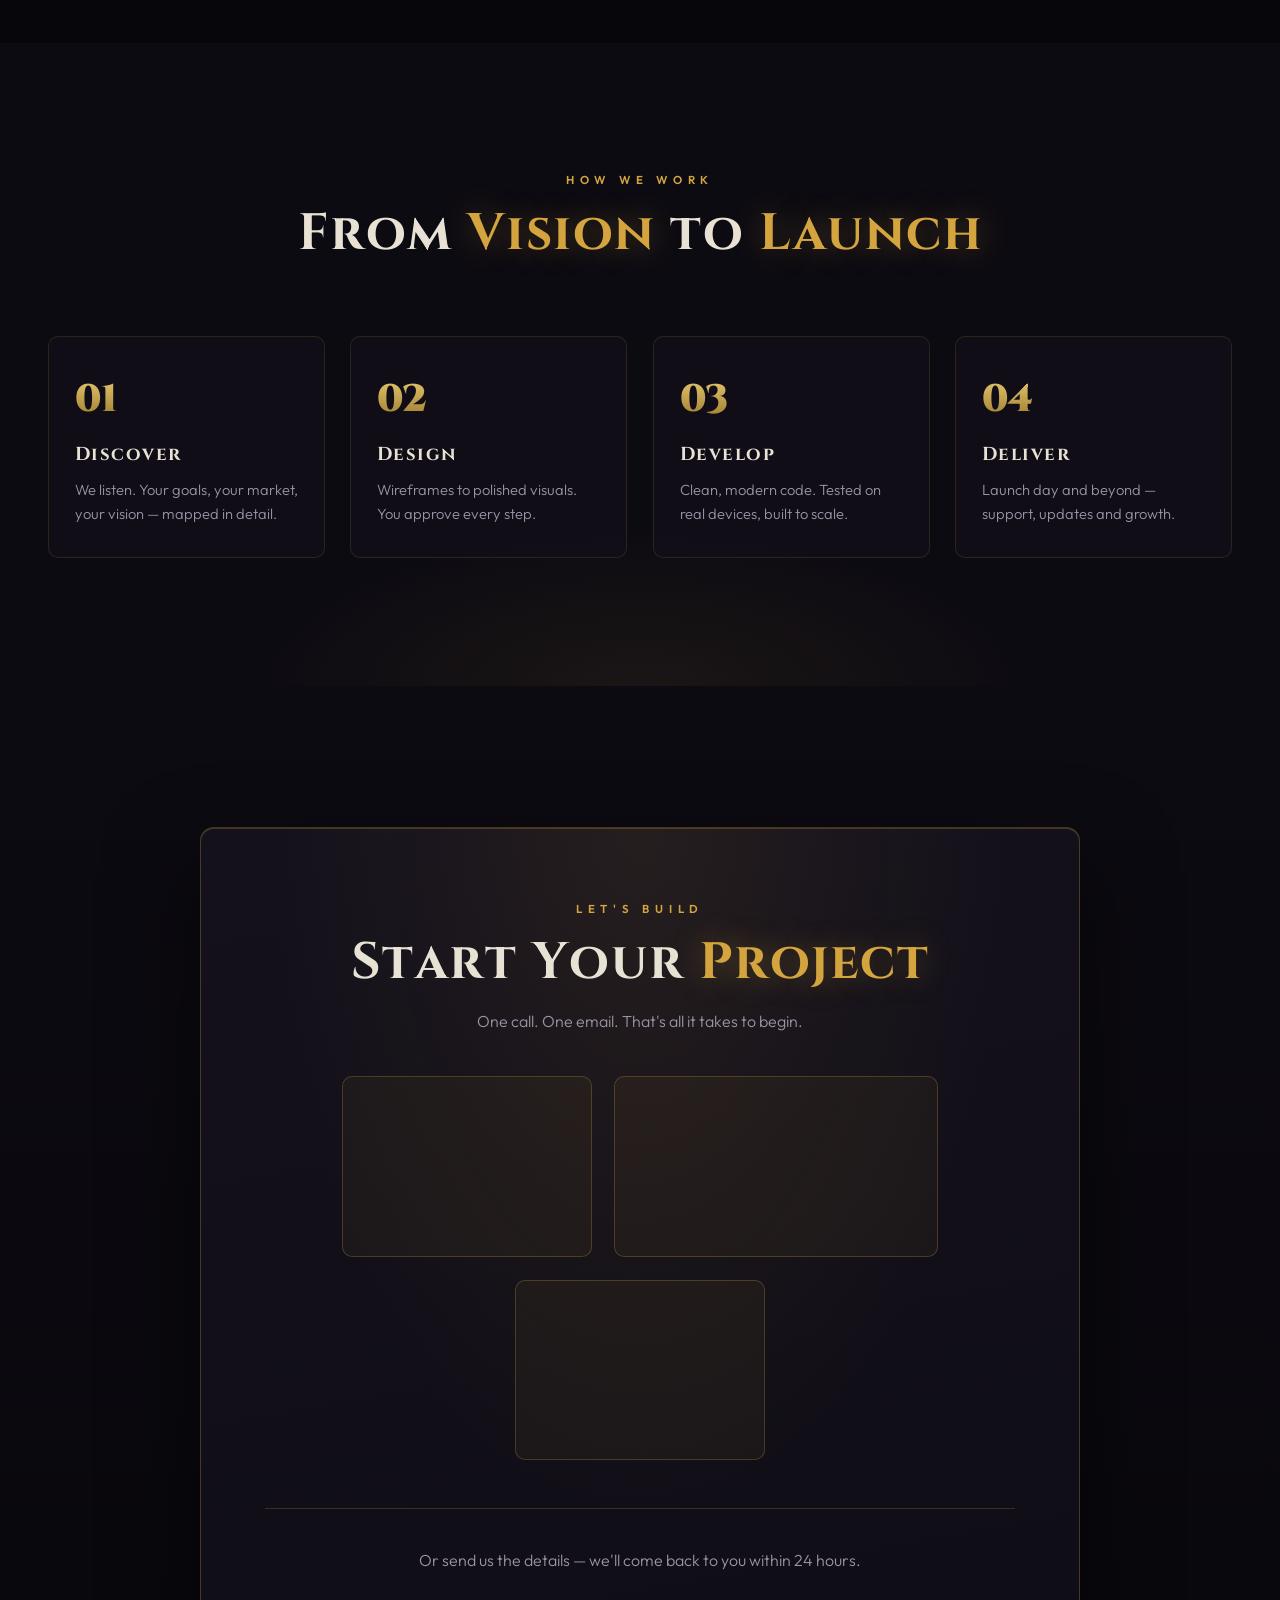
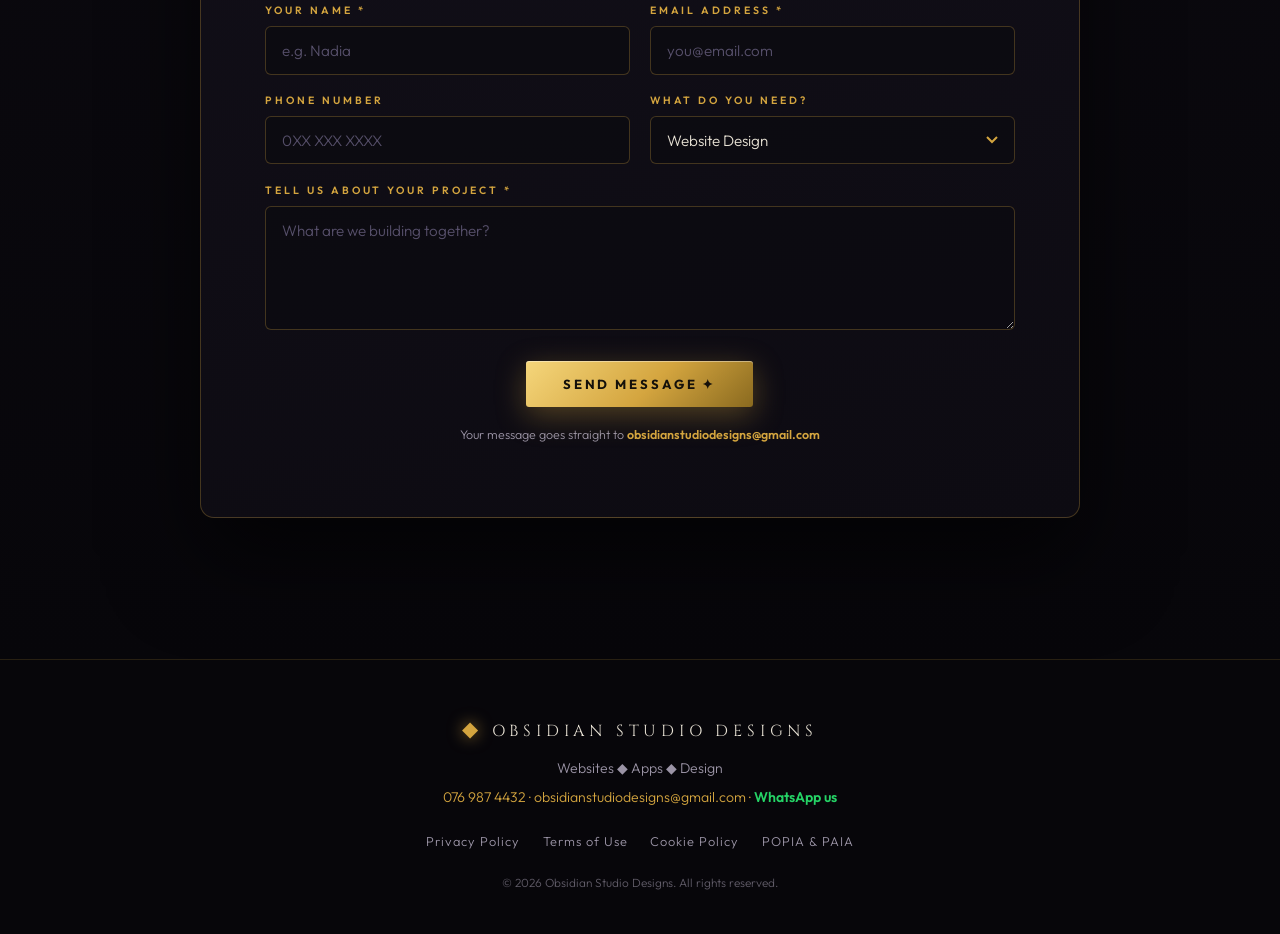
==== commit 57517006: "Add canonical tags pointing to the apex domain Consolidates apex, www, and github.io duplicates so G" ====
--- a/index.html
+++ b/index.html
@@ -5,6 +5,7 @@
 <meta name="viewport" content="width=device-width, initial-scale=1.0">
 <title>Obsidian Studio Designs — Website &amp; App Development</title>
 <meta name="description" content="Obsidian Studio Designs — premium website design and app development. Dark. Bold. Golden.">
+<link rel="canonical" href="https://obsidianstudiodesigns.co.za/">
 <link rel="preconnect" href="https://fonts.googleapis.com">
 <link rel="preconnect" href="https://fonts.gstatic.com" crossorigin>
 <link href="https://fonts.googleapis.com/css2?family=Cinzel:wght@500;700;900&family=Outfit:wght@200;300;400;600;800&display=swap" rel="stylesheet">
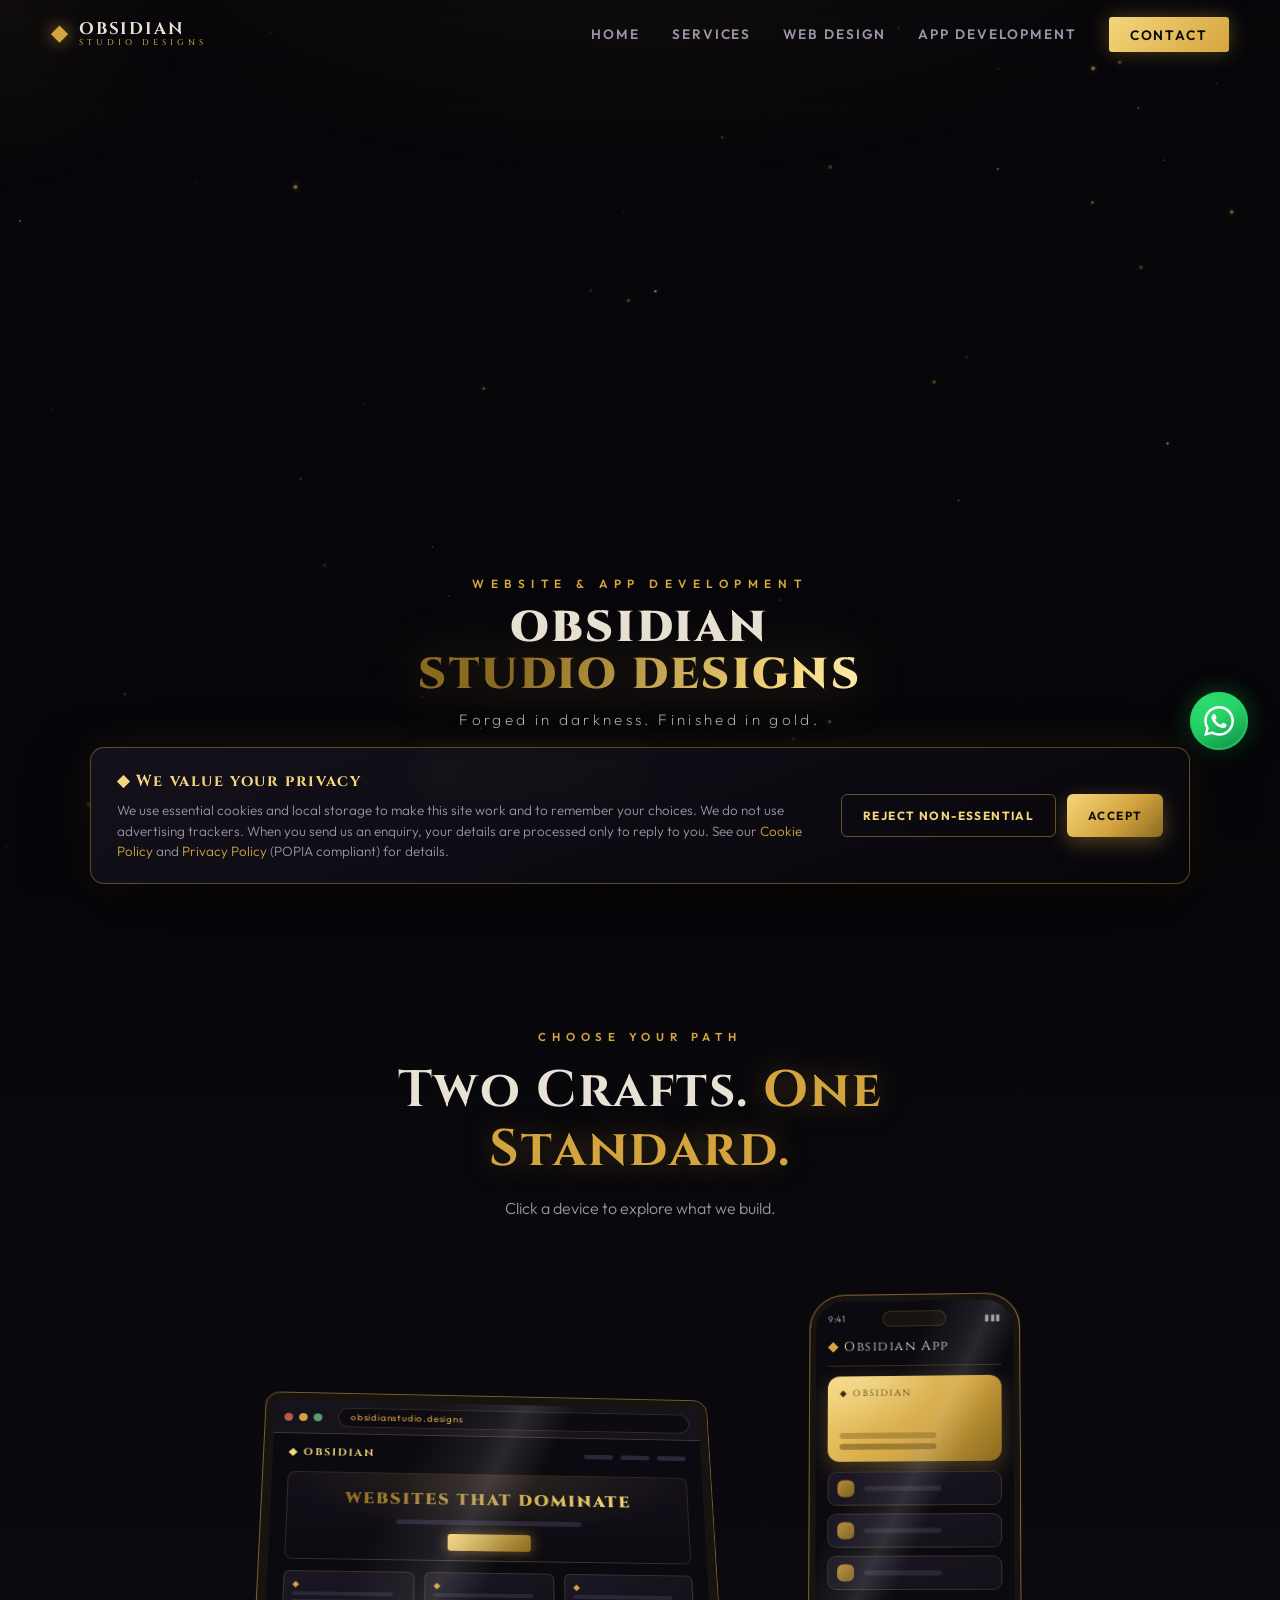
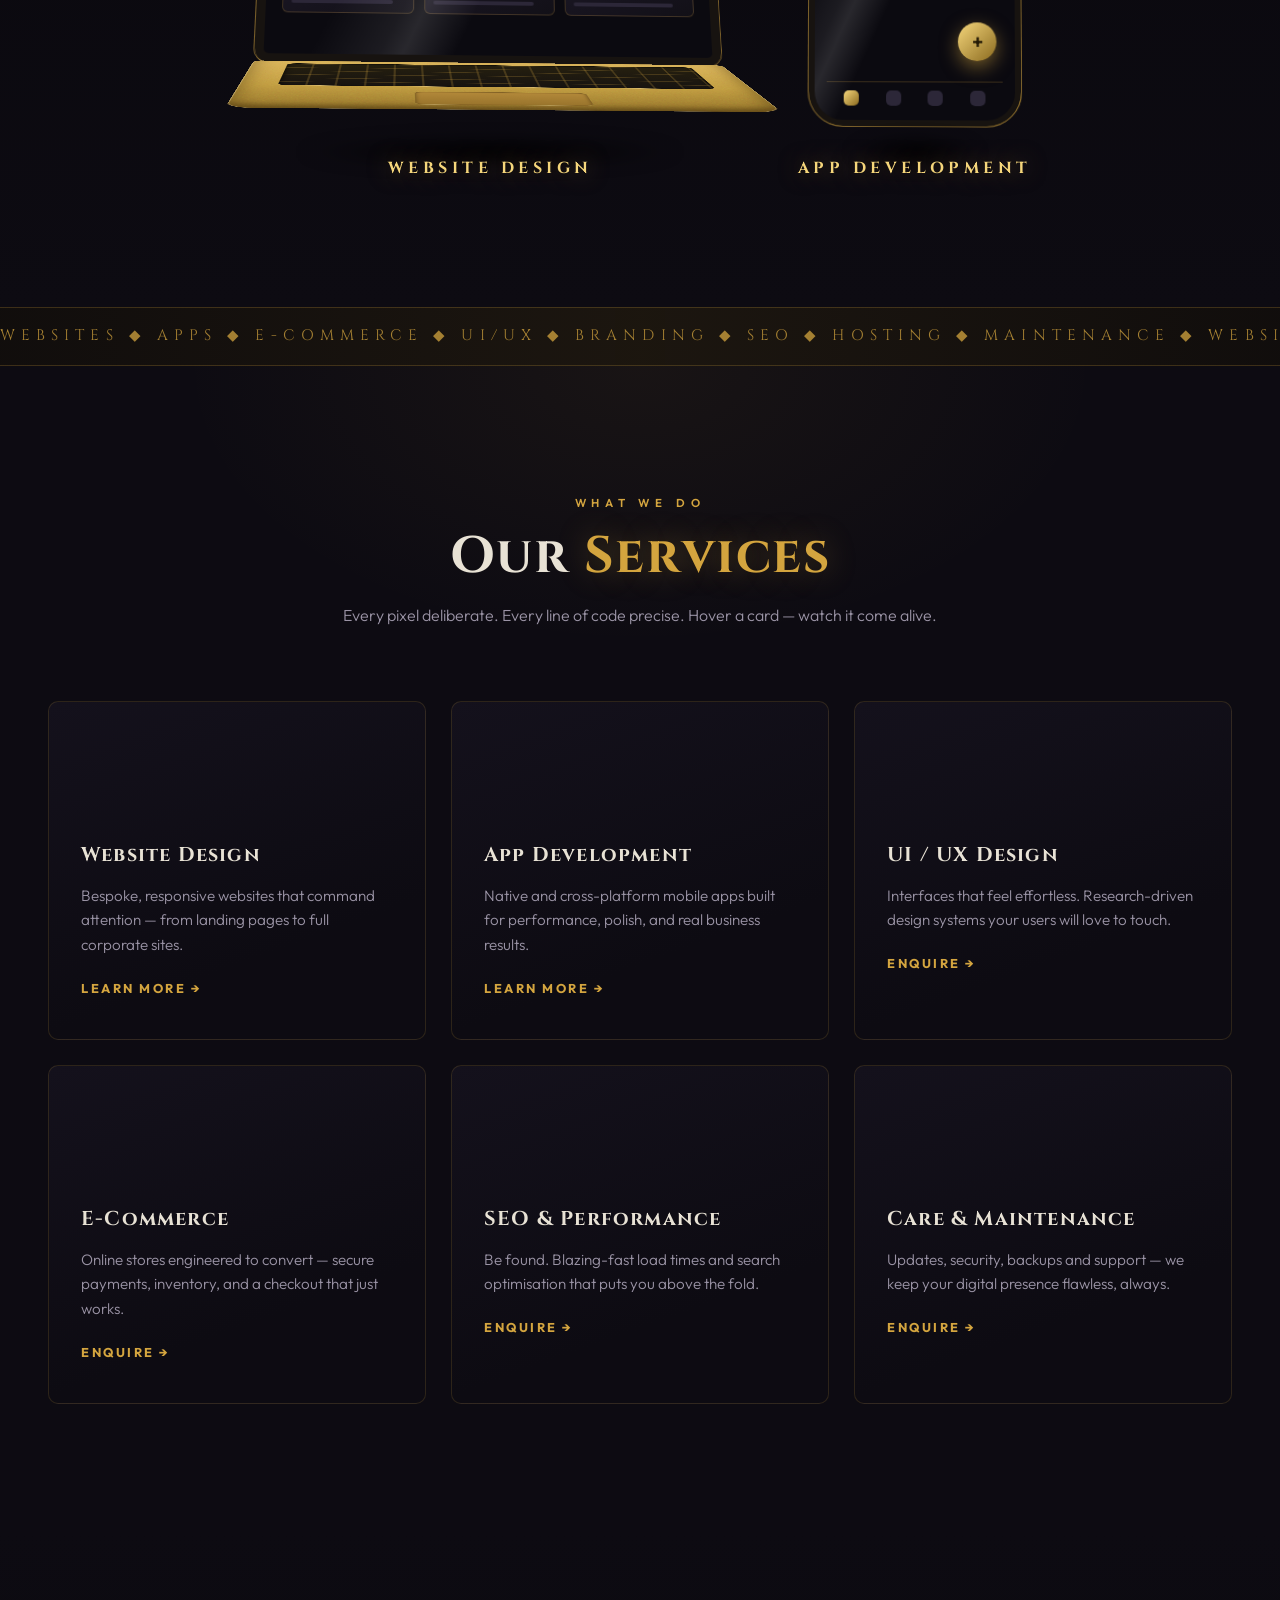
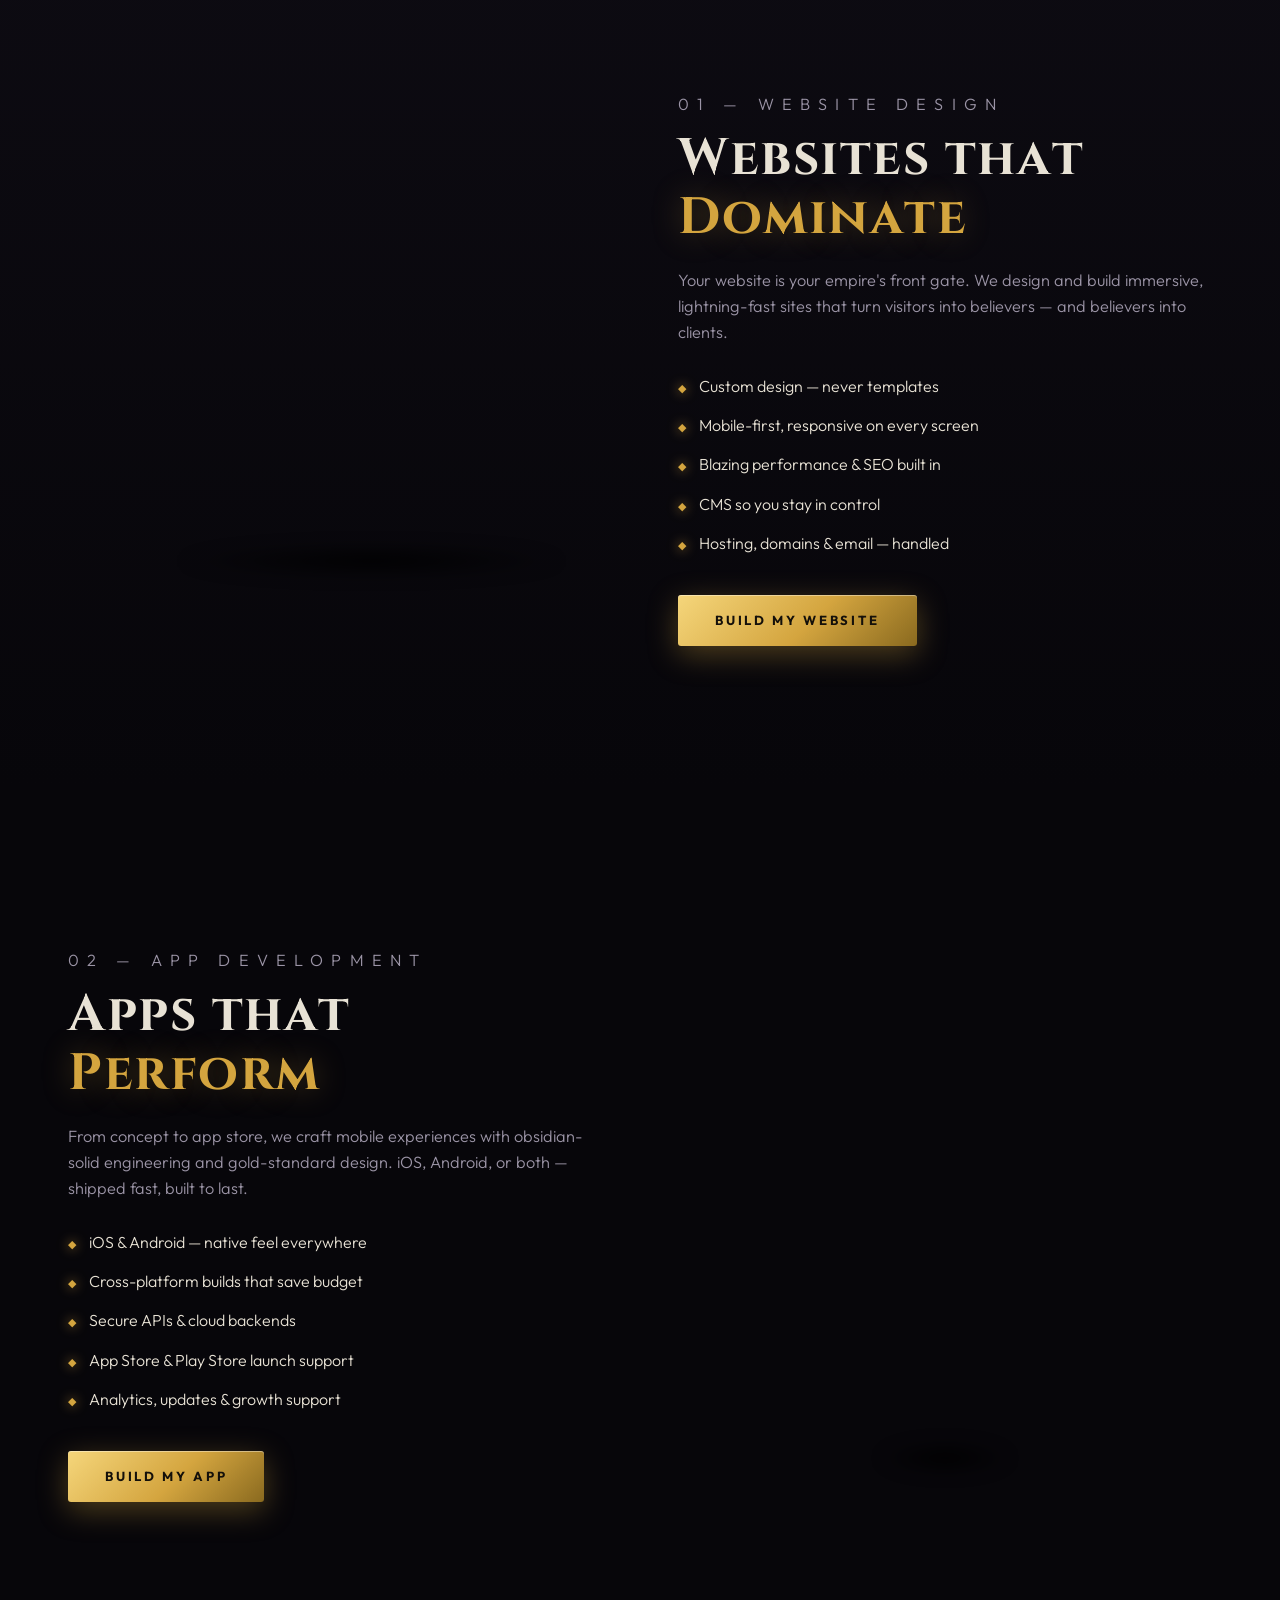
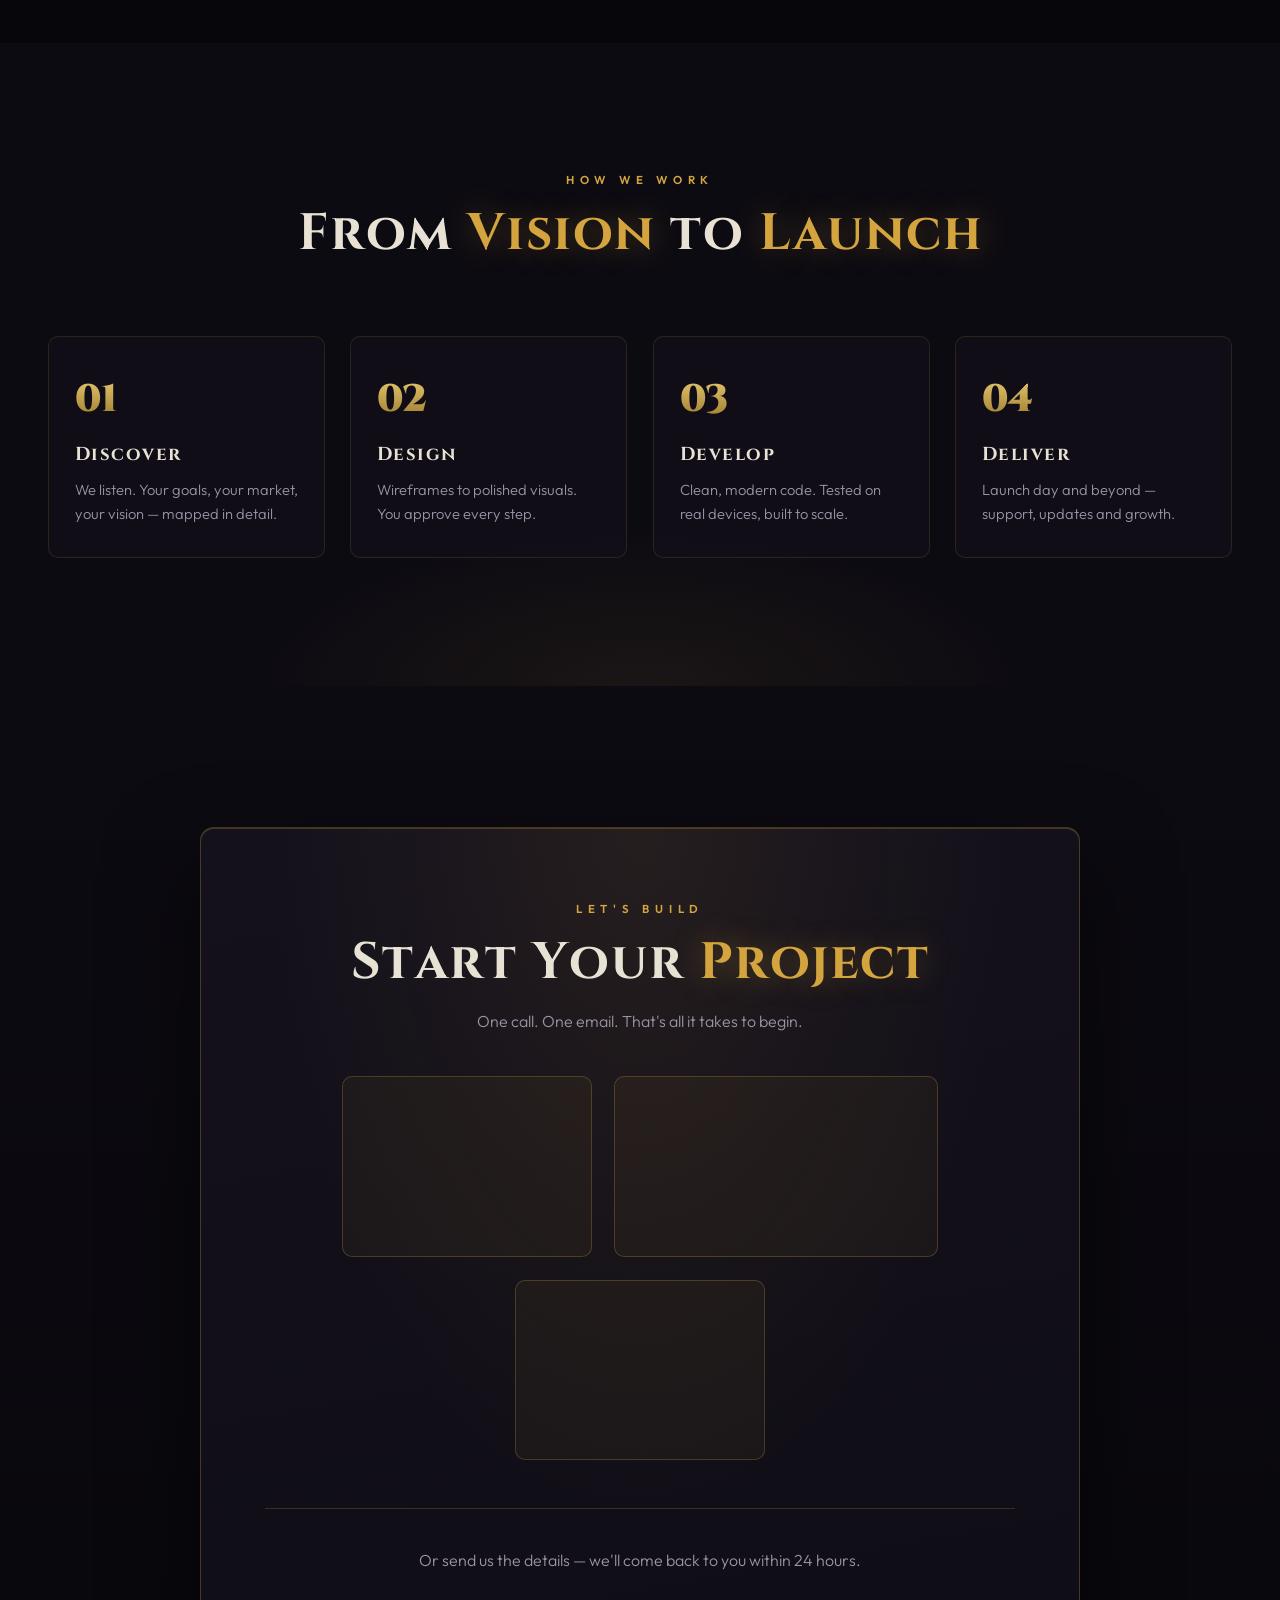
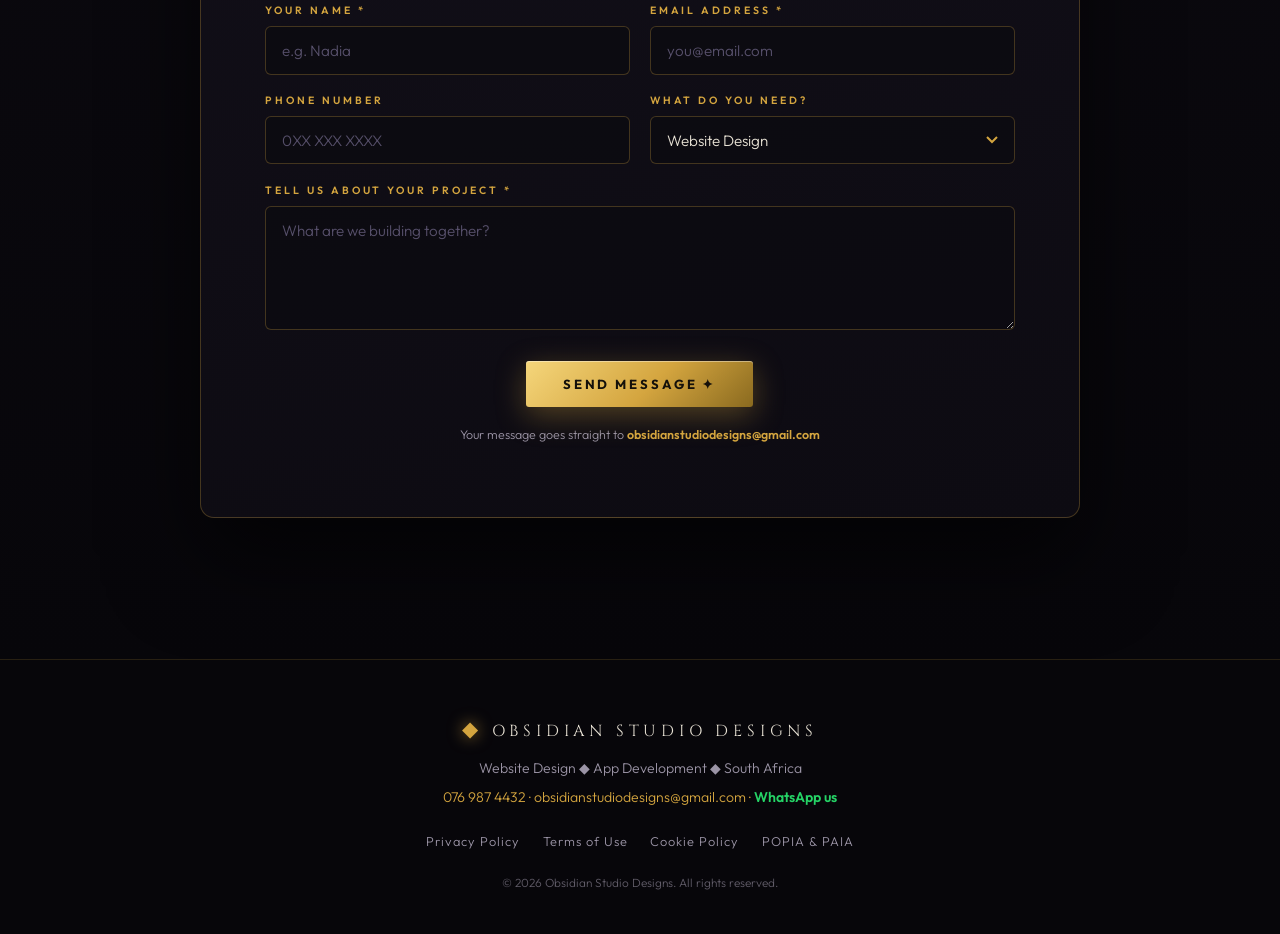
==== commit b927b3dc: "Add SEO structured data, social share tags, and OG image - ProfessionalService JSON-LD (business ent" ====
--- a/index.html
+++ b/index.html
@@ -3,9 +3,24 @@
 <head>
 <meta charset="UTF-8">
 <meta name="viewport" content="width=device-width, initial-scale=1.0">
-<title>Obsidian Studio Designs — Website &amp; App Development</title>
-<meta name="description" content="Obsidian Studio Designs — premium website design and app development. Dark. Bold. Golden.">
+<title>Obsidian Studio Designs — Website &amp; App Development | South Africa</title>
+<meta name="description" content="Bespoke website design and app development for South African businesses — custom sites, e-commerce, UI/UX and mobile apps. Get a free quote from Obsidian Studio Designs.">
 <link rel="canonical" href="https://obsidianstudiodesigns.co.za/">
+
+<!-- Open Graph / social share -->
+<meta property="og:type" content="website">
+<meta property="og:site_name" content="Obsidian Studio Designs">
+<meta property="og:title" content="Obsidian Studio Designs — Website &amp; App Development">
+<meta property="og:description" content="Bespoke website design and app development for South African businesses. Custom sites, e-commerce, UI/UX and mobile apps.">
+<meta property="og:url" content="https://obsidianstudiodesigns.co.za/">
+<meta property="og:image" content="https://obsidianstudiodesigns.co.za/og-image.png">
+<meta property="og:image:width" content="1200">
+<meta property="og:image:height" content="630">
+<meta property="og:locale" content="en_ZA">
+<meta name="twitter:card" content="summary_large_image">
+<meta name="twitter:title" content="Obsidian Studio Designs — Website &amp; App Development">
+<meta name="twitter:description" content="Bespoke website design and app development for South African businesses.">
+<meta name="twitter:image" content="https://obsidianstudiodesigns.co.za/og-image.png">
 <link rel="preconnect" href="https://fonts.googleapis.com">
 <link rel="preconnect" href="https://fonts.gstatic.com" crossorigin>
 <link href="https://fonts.googleapis.com/css2?family=Cinzel:wght@500;700;900&family=Outfit:wght@200;300;400;600;800&display=swap" rel="stylesheet">
@@ -14,6 +29,45 @@
 <link rel="icon" type="image/png" sizes="96x96" href="/favicon-96x96.png">
 <link rel="icon" type="image/png" sizes="192x192" href="/favicon-192x192.png">
 <link rel="apple-touch-icon" href="/apple-touch-icon.png">
+
+<!-- Structured data: business entity + services -->
+<script type="application/ld+json">
+{
+  "@context": "https://schema.org",
+  "@type": "ProfessionalService",
+  "@id": "https://obsidianstudiodesigns.co.za/#business",
+  "name": "Obsidian Studio Designs",
+  "description": "Website design and app development studio building bespoke websites, e-commerce stores and mobile apps for businesses in South Africa.",
+  "url": "https://obsidianstudiodesigns.co.za/",
+  "logo": "https://obsidianstudiodesigns.co.za/favicon-512x512.png",
+  "image": "https://obsidianstudiodesigns.co.za/og-image.png",
+  "telephone": "+27769874432",
+  "email": "obsidianstudiodesigns@gmail.com",
+  "founder": { "@type": "Person", "name": "Henry Kruger" },
+  "address": { "@type": "PostalAddress", "addressCountry": "ZA" },
+  "areaServed": { "@type": "Country", "name": "South Africa" },
+  "knowsAbout": ["Website Design", "App Development", "E-Commerce", "UI/UX Design", "SEO"],
+  "contactPoint": {
+    "@type": "ContactPoint",
+    "telephone": "+27769874432",
+    "email": "obsidianstudiodesigns@gmail.com",
+    "contactType": "customer service",
+    "availableLanguage": "en"
+  },
+  "hasOfferCatalog": {
+    "@type": "OfferCatalog",
+    "name": "Services",
+    "itemListElement": [
+      { "@type": "Offer", "itemOffered": { "@type": "Service", "name": "Website Design", "description": "Bespoke, responsive websites from landing pages to full corporate sites." } },
+      { "@type": "Offer", "itemOffered": { "@type": "Service", "name": "App Development", "description": "Native and cross-platform mobile apps for iOS and Android." } },
+      { "@type": "Offer", "itemOffered": { "@type": "Service", "name": "E-Commerce", "description": "Online stores with secure payments, inventory and checkout." } },
+      { "@type": "Offer", "itemOffered": { "@type": "Service", "name": "UI/UX Design", "description": "Research-driven interface and experience design." } },
+      { "@type": "Offer", "itemOffered": { "@type": "Service", "name": "SEO & Performance", "description": "Search optimisation and fast-loading, high-performance sites." } },
+      { "@type": "Offer", "itemOffered": { "@type": "Service", "name": "Care & Maintenance", "description": "Updates, security, backups and ongoing support." } }
+    ]
+  }
+}
+</script>
 </head>
 <body>
 
@@ -426,7 +480,7 @@
 <!-- ============ FOOTER ============ -->
 <footer class="footer">
   <div class="footer-logo"><span class="logo-gem">◆</span> OBSIDIAN STUDIO DESIGNS</div>
-  <p>Websites ◆ Apps ◆ Design</p>
+  <p>Website Design ◆ App Development ◆ South Africa</p>
   <p class="footer-contact">076 987 4432 · obsidianstudiodesigns@gmail.com · <a href="https://wa.me/27769874432" target="_blank" rel="noopener" class="footer-wa">WhatsApp us</a></p>
   <nav class="footer-legal" aria-label="Legal">
     <a href="privacy.html">Privacy Policy</a>
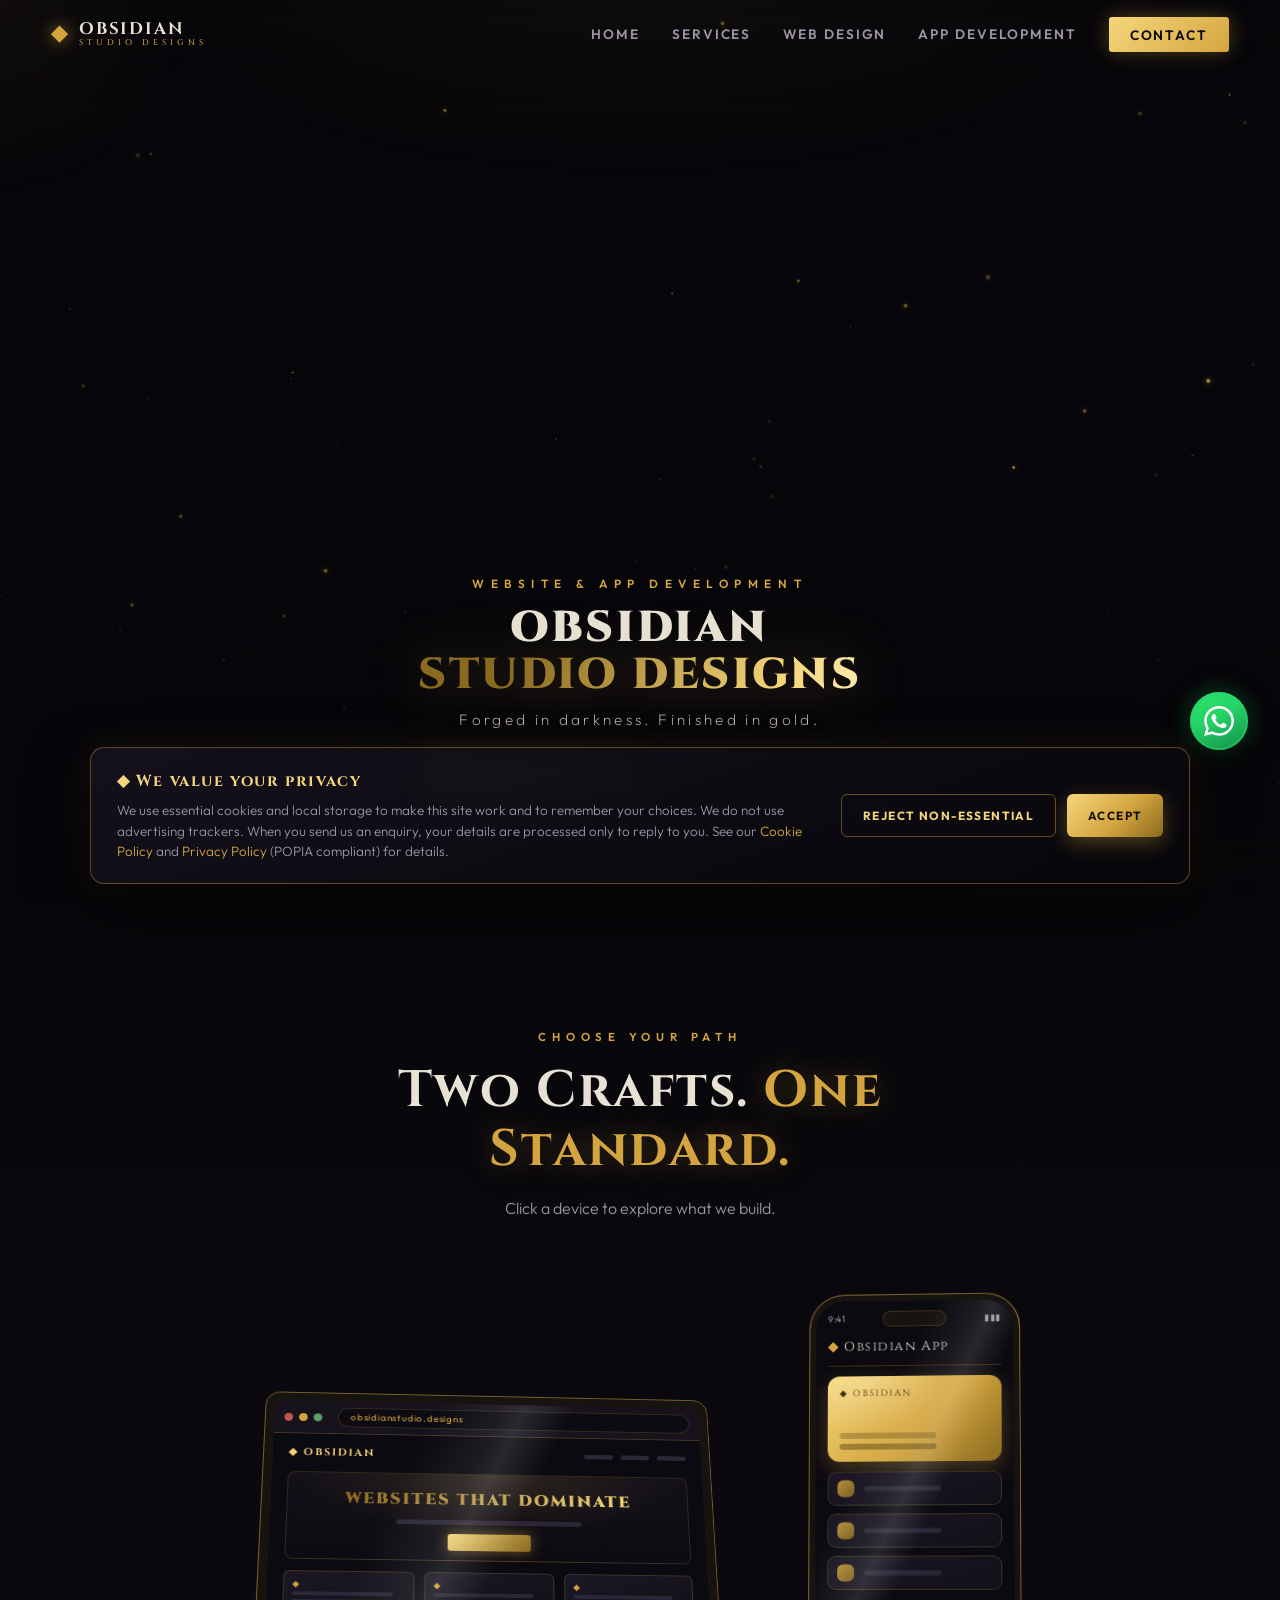
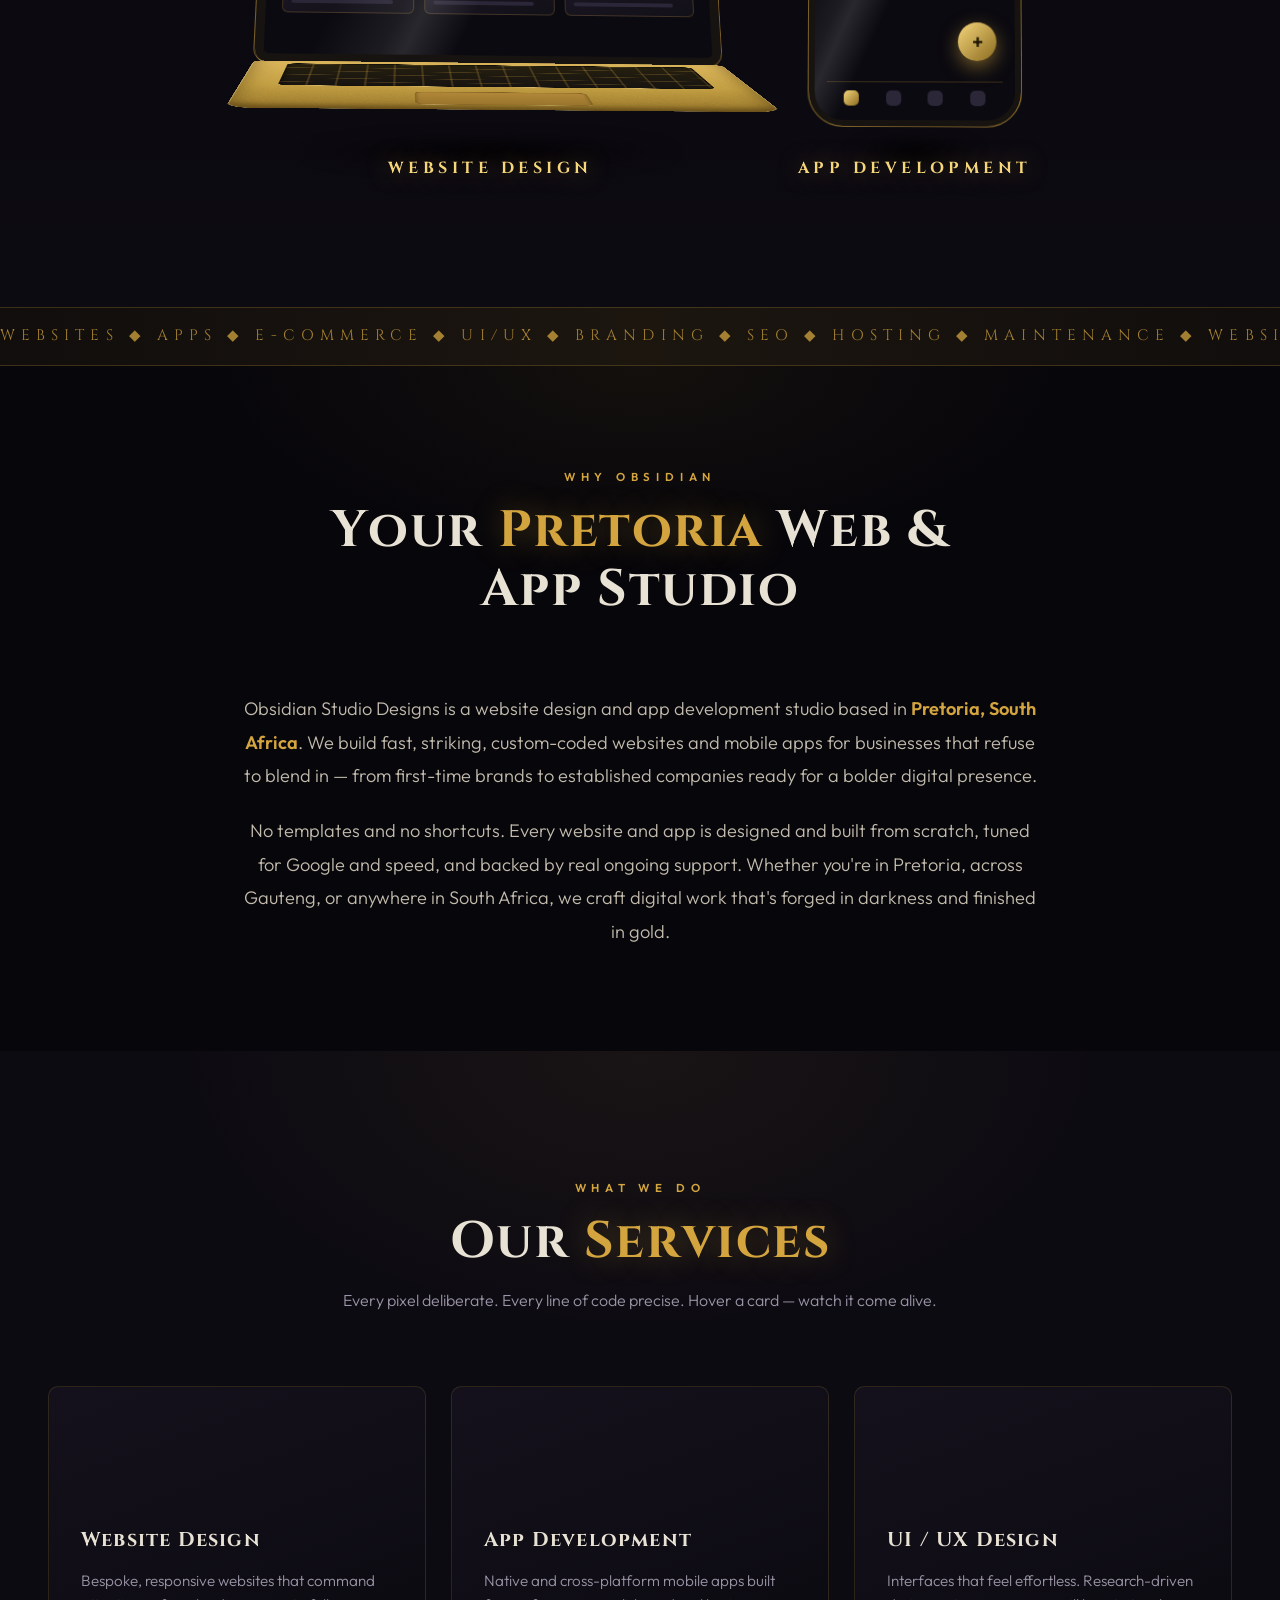
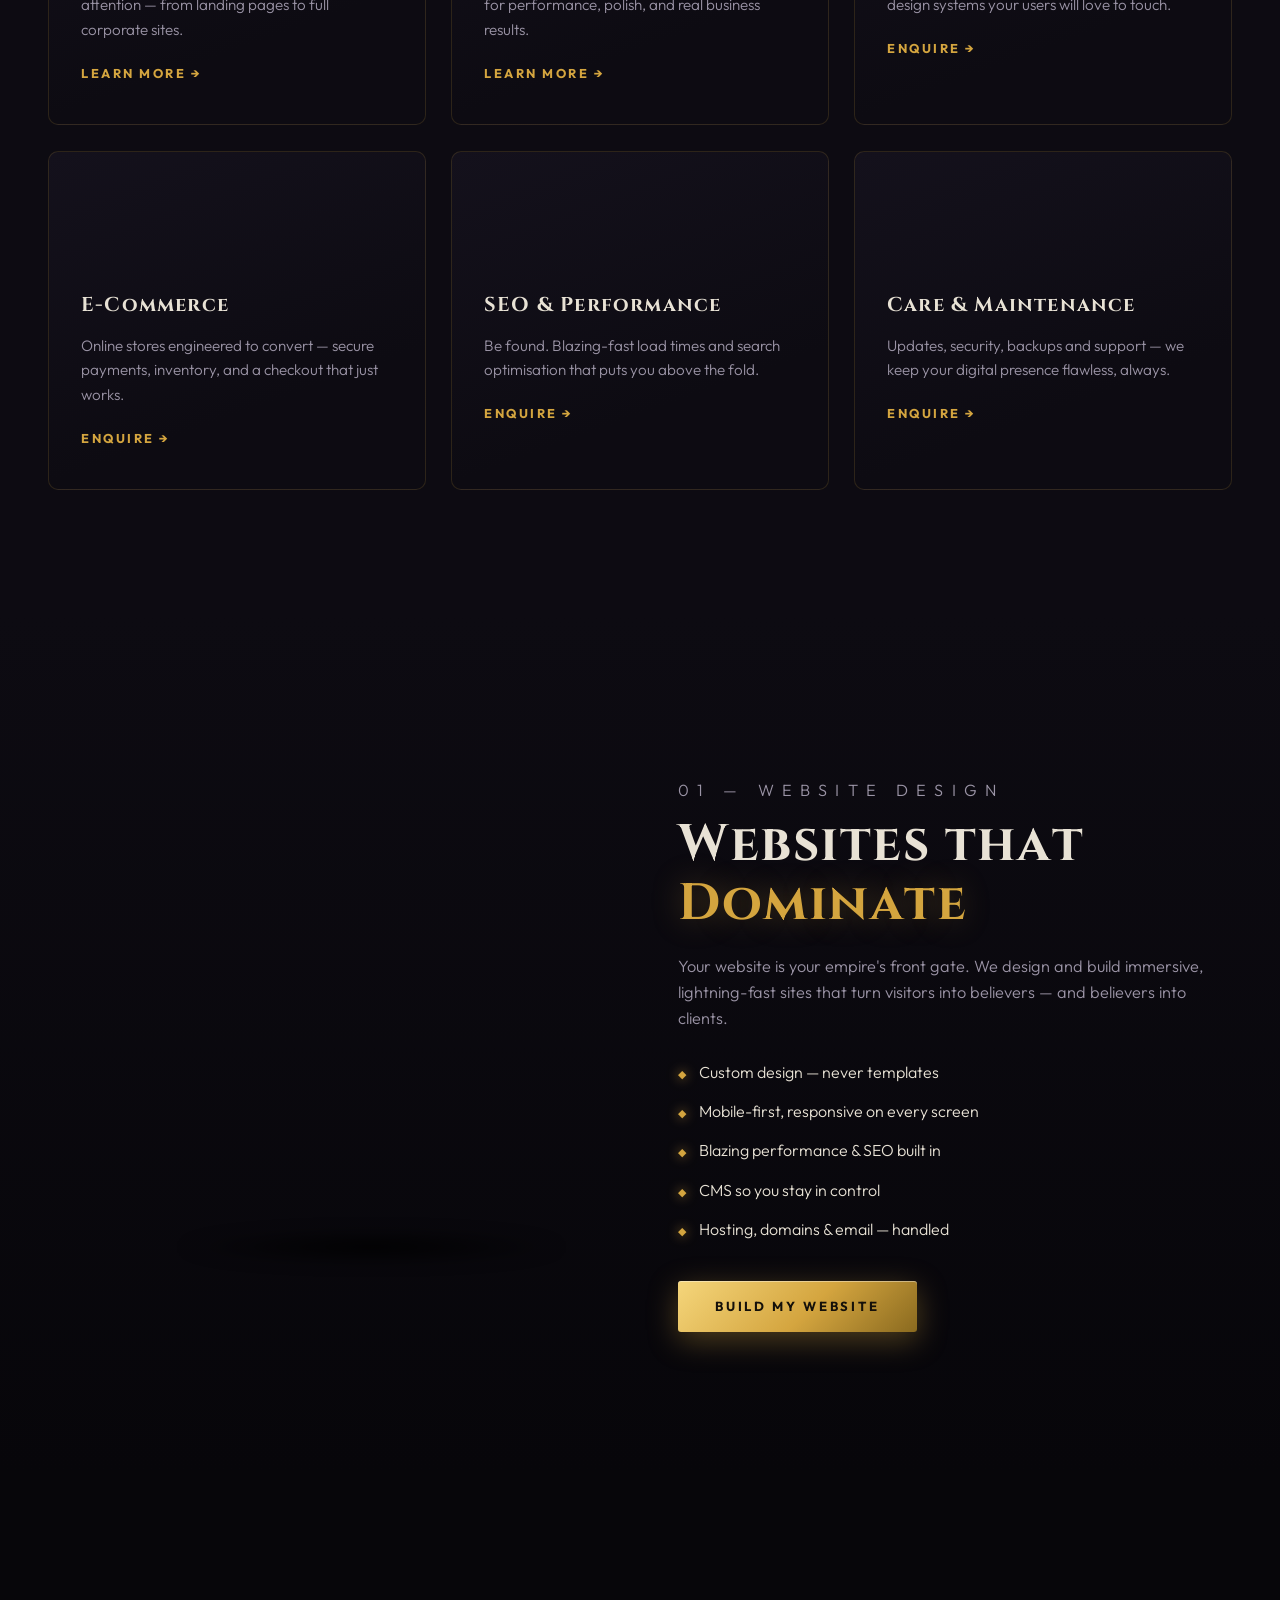
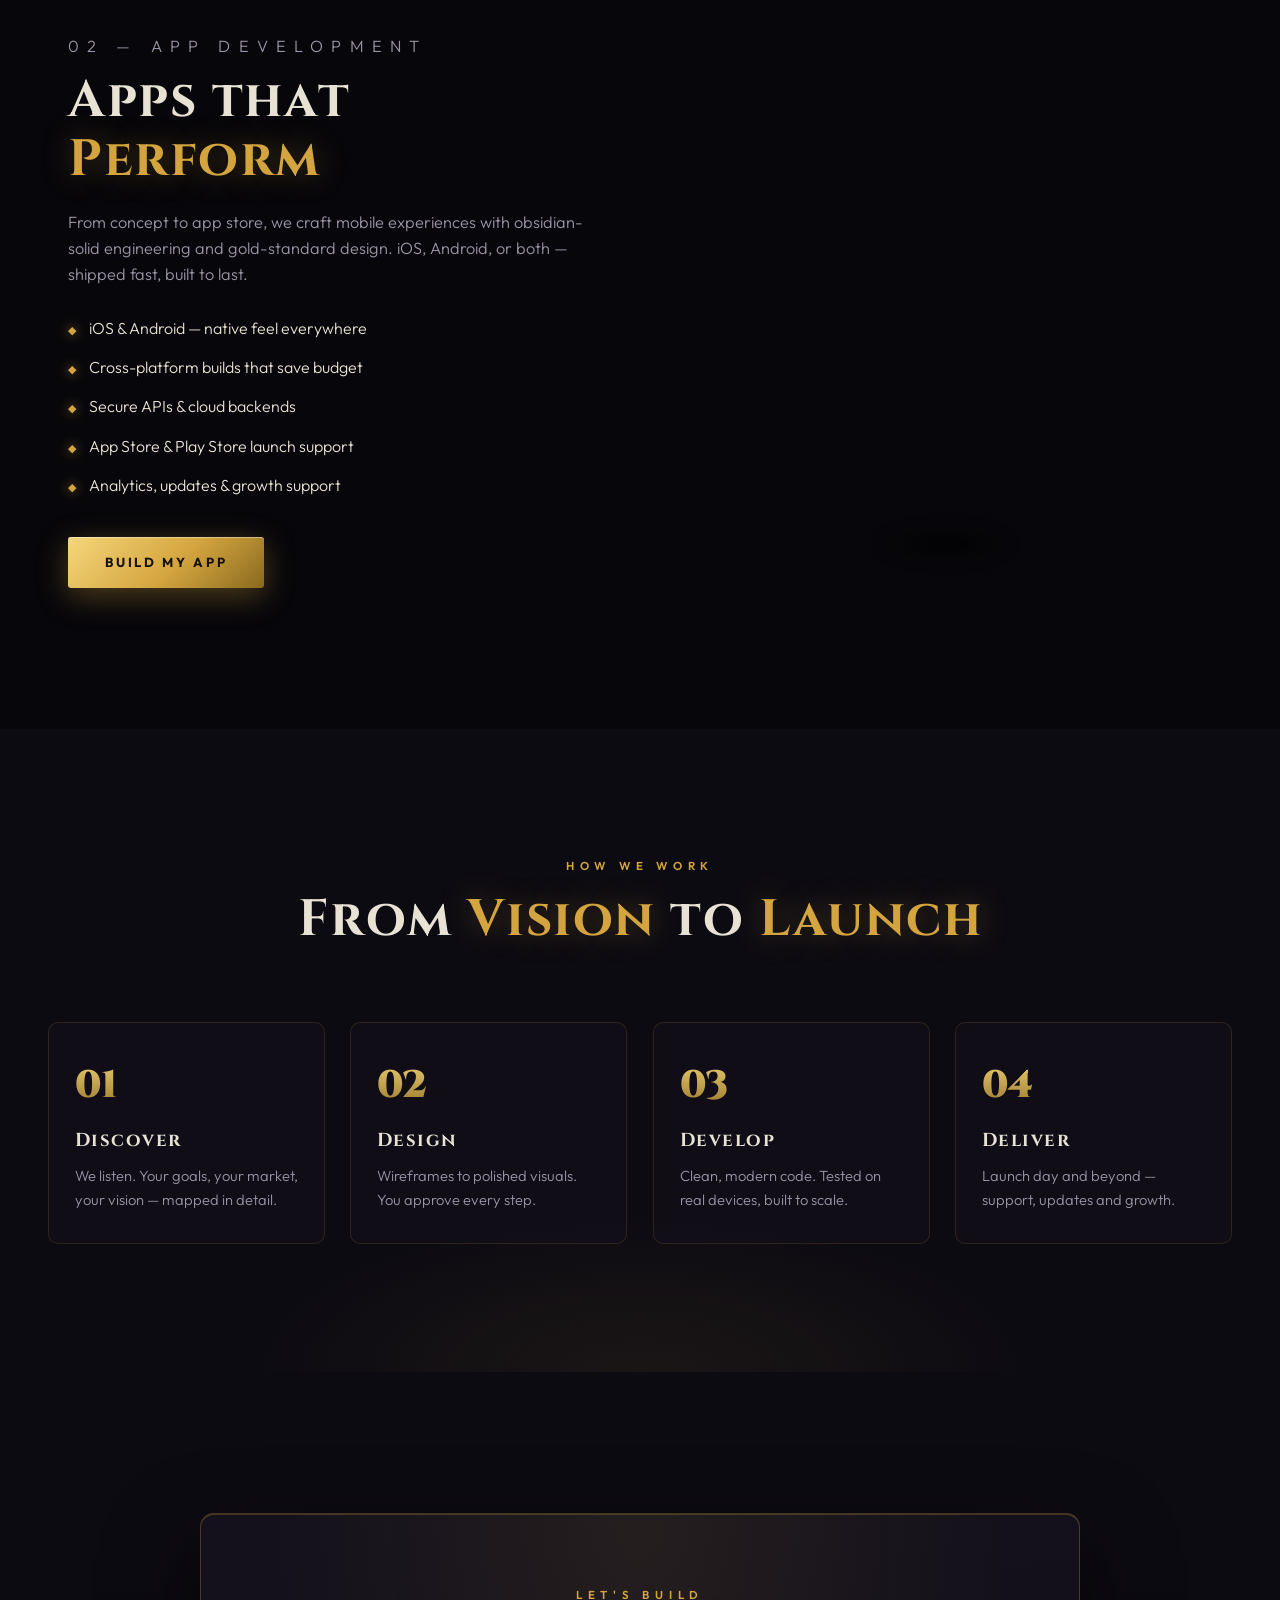
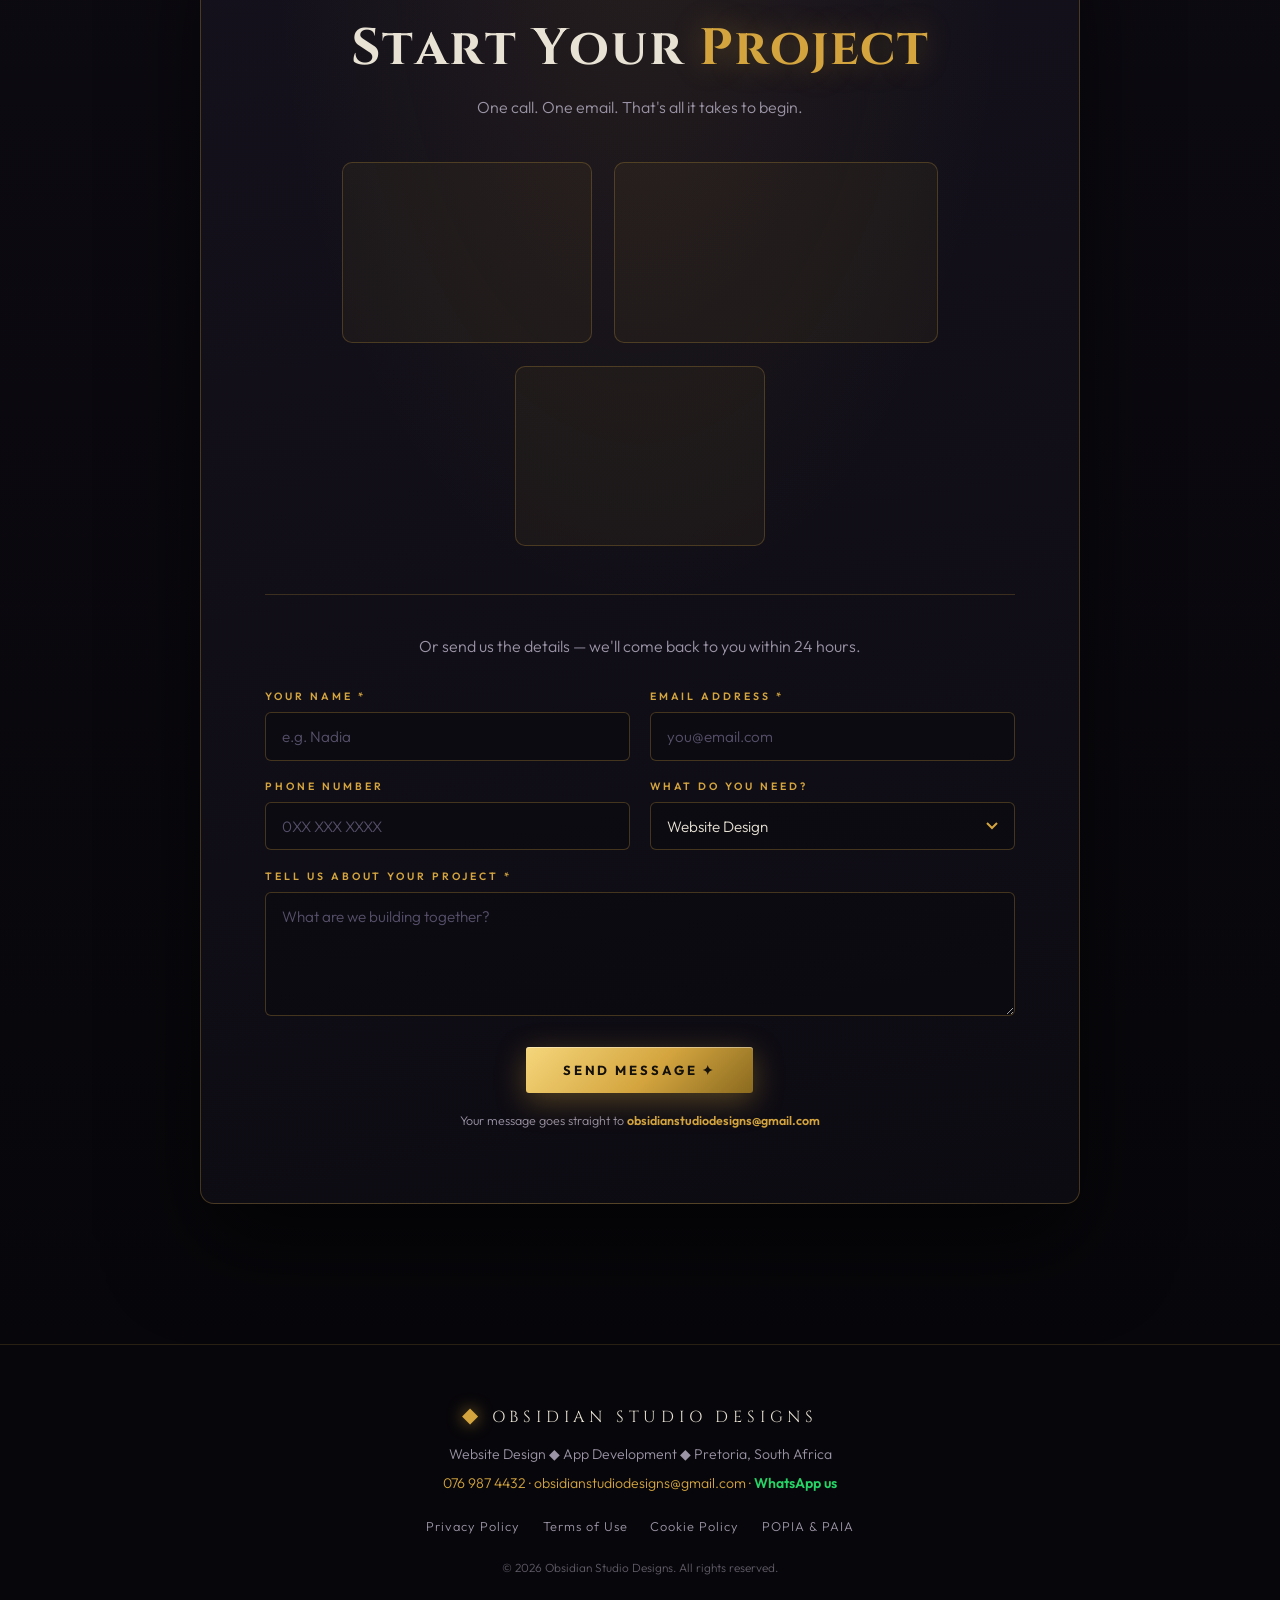
==== commit 282b82d3: "Add Pretoria location and Why-Obsidian intro section Location set to Pretoria across title, meta, OG" ====
--- a/index.html
+++ b/index.html
@@ -3,23 +3,23 @@
 <head>
 <meta charset="UTF-8">
 <meta name="viewport" content="width=device-width, initial-scale=1.0">
-<title>Obsidian Studio Designs — Website &amp; App Development | South Africa</title>
-<meta name="description" content="Bespoke website design and app development for South African businesses — custom sites, e-commerce, UI/UX and mobile apps. Get a free quote from Obsidian Studio Designs.">
+<title>Obsidian Studio Designs — Website &amp; App Development in Pretoria</title>
+<meta name="description" content="Website design and app development in Pretoria, South Africa. Bespoke websites, e-commerce, UI/UX and mobile apps built from scratch. Get a free quote from Obsidian Studio Designs.">
 <link rel="canonical" href="https://obsidianstudiodesigns.co.za/">
 
 <!-- Open Graph / social share -->
 <meta property="og:type" content="website">
 <meta property="og:site_name" content="Obsidian Studio Designs">
-<meta property="og:title" content="Obsidian Studio Designs — Website &amp; App Development">
-<meta property="og:description" content="Bespoke website design and app development for South African businesses. Custom sites, e-commerce, UI/UX and mobile apps.">
+<meta property="og:title" content="Obsidian Studio Designs — Website &amp; App Development in Pretoria">
+<meta property="og:description" content="Bespoke website design and app development in Pretoria, South Africa. Custom sites, e-commerce, UI/UX and mobile apps.">
 <meta property="og:url" content="https://obsidianstudiodesigns.co.za/">
 <meta property="og:image" content="https://obsidianstudiodesigns.co.za/og-image.png">
 <meta property="og:image:width" content="1200">
 <meta property="og:image:height" content="630">
 <meta property="og:locale" content="en_ZA">
 <meta name="twitter:card" content="summary_large_image">
-<meta name="twitter:title" content="Obsidian Studio Designs — Website &amp; App Development">
-<meta name="twitter:description" content="Bespoke website design and app development for South African businesses.">
+<meta name="twitter:title" content="Obsidian Studio Designs — Website &amp; App Development in Pretoria">
+<meta name="twitter:description" content="Bespoke website design and app development in Pretoria, South Africa.">
 <meta name="twitter:image" content="https://obsidianstudiodesigns.co.za/og-image.png">
 <link rel="preconnect" href="https://fonts.googleapis.com">
 <link rel="preconnect" href="https://fonts.gstatic.com" crossorigin>
@@ -37,15 +37,20 @@
   "@type": "ProfessionalService",
   "@id": "https://obsidianstudiodesigns.co.za/#business",
   "name": "Obsidian Studio Designs",
-  "description": "Website design and app development studio building bespoke websites, e-commerce stores and mobile apps for businesses in South Africa.",
+  "description": "Website design and app development studio in Pretoria, South Africa, building bespoke websites, e-commerce stores and mobile apps.",
   "url": "https://obsidianstudiodesigns.co.za/",
   "logo": "https://obsidianstudiodesigns.co.za/favicon-512x512.png",
   "image": "https://obsidianstudiodesigns.co.za/og-image.png",
   "telephone": "+27769874432",
   "email": "obsidianstudiodesigns@gmail.com",
   "founder": { "@type": "Person", "name": "Henry Kruger" },
-  "address": { "@type": "PostalAddress", "addressCountry": "ZA" },
-  "areaServed": { "@type": "Country", "name": "South Africa" },
+  "address": { "@type": "PostalAddress", "addressLocality": "Pretoria", "addressRegion": "Gauteng", "addressCountry": "ZA" },
+  "geo": { "@type": "GeoCoordinates", "latitude": -25.7479, "longitude": 28.2293 },
+  "areaServed": [
+    { "@type": "City", "name": "Pretoria" },
+    { "@type": "AdministrativeArea", "name": "Gauteng" },
+    { "@type": "Country", "name": "South Africa" }
+  ],
   "knowsAbout": ["Website Design", "App Development", "E-Commerce", "UI/UX Design", "SEO"],
   "contactPoint": {
     "@type": "ContactPoint",
@@ -211,6 +216,18 @@
     <span>WEBSITES ◆ APPS ◆ E-COMMERCE ◆ UI/UX ◆ BRANDING ◆ SEO ◆ HOSTING ◆ MAINTENANCE ◆&nbsp;</span>
   </div>
 </div>
+
+<!-- ============ WHY / ABOUT ============ -->
+<section class="intro" id="about">
+  <div class="section-head tilt-in">
+    <p class="section-kicker">WHY OBSIDIAN</p>
+    <h2 class="section-title split">Your <span class="gold">Pretoria</span> Web &amp; App Studio</h2>
+  </div>
+  <div class="intro-lead tilt-in">
+    <p>Obsidian Studio Designs is a website design and app development studio based in <strong>Pretoria, South Africa</strong>. We build fast, striking, custom-coded websites and mobile apps for businesses that refuse to blend in — from first-time brands to established companies ready for a bolder digital presence.</p>
+    <p>No templates and no shortcuts. Every website and app is designed and built from scratch, tuned for Google and speed, and backed by real ongoing support. Whether you're in Pretoria, across Gauteng, or anywhere in South Africa, we craft digital work that's forged in darkness and finished in gold.</p>
+  </div>
+</section>
 
 <!-- ============ SERVICES ============ -->
 <section class="services" id="services">
@@ -480,7 +497,7 @@
 <!-- ============ FOOTER ============ -->
 <footer class="footer">
   <div class="footer-logo"><span class="logo-gem">◆</span> OBSIDIAN STUDIO DESIGNS</div>
-  <p>Website Design ◆ App Development ◆ South Africa</p>
+  <p>Website Design ◆ App Development ◆ Pretoria, South Africa</p>
   <p class="footer-contact">076 987 4432 · obsidianstudiodesigns@gmail.com · <a href="https://wa.me/27769874432" target="_blank" rel="noopener" class="footer-wa">WhatsApp us</a></p>
   <nav class="footer-legal" aria-label="Legal">
     <a href="privacy.html">Privacy Policy</a>
--- a/styles.css
+++ b/styles.css
@@ -816,6 +816,28 @@
   transition: opacity .35s, transform .35s;
 }
 .device:hover .device-label-hint { opacity: 1; transform: translateY(0); }
+
+/* ============ INTRO / WHY ============ */
+.intro {
+  padding: clamp(4rem, 8vw, 6.5rem) clamp(1.2rem, 4vw, 3rem);
+  background:
+    radial-gradient(ellipse 55% 45% at 50% 0%, rgba(212,165,63,.06), transparent 60%),
+    var(--obsidian);
+  text-align: center;
+}
+.intro-lead {
+  max-width: 800px;
+  margin: 0 auto;
+}
+.intro-lead p {
+  color: #c3bcae;
+  font-weight: 300;
+  font-size: clamp(1rem, 1.7vw, 1.14rem);
+  line-height: 1.85;
+  margin-bottom: 1.3rem;
+}
+.intro-lead p:last-child { margin-bottom: 0; }
+.intro-lead strong { color: var(--gold); font-weight: 600; }
 
 /* ============ MARQUEE ============ */
 .marquee {
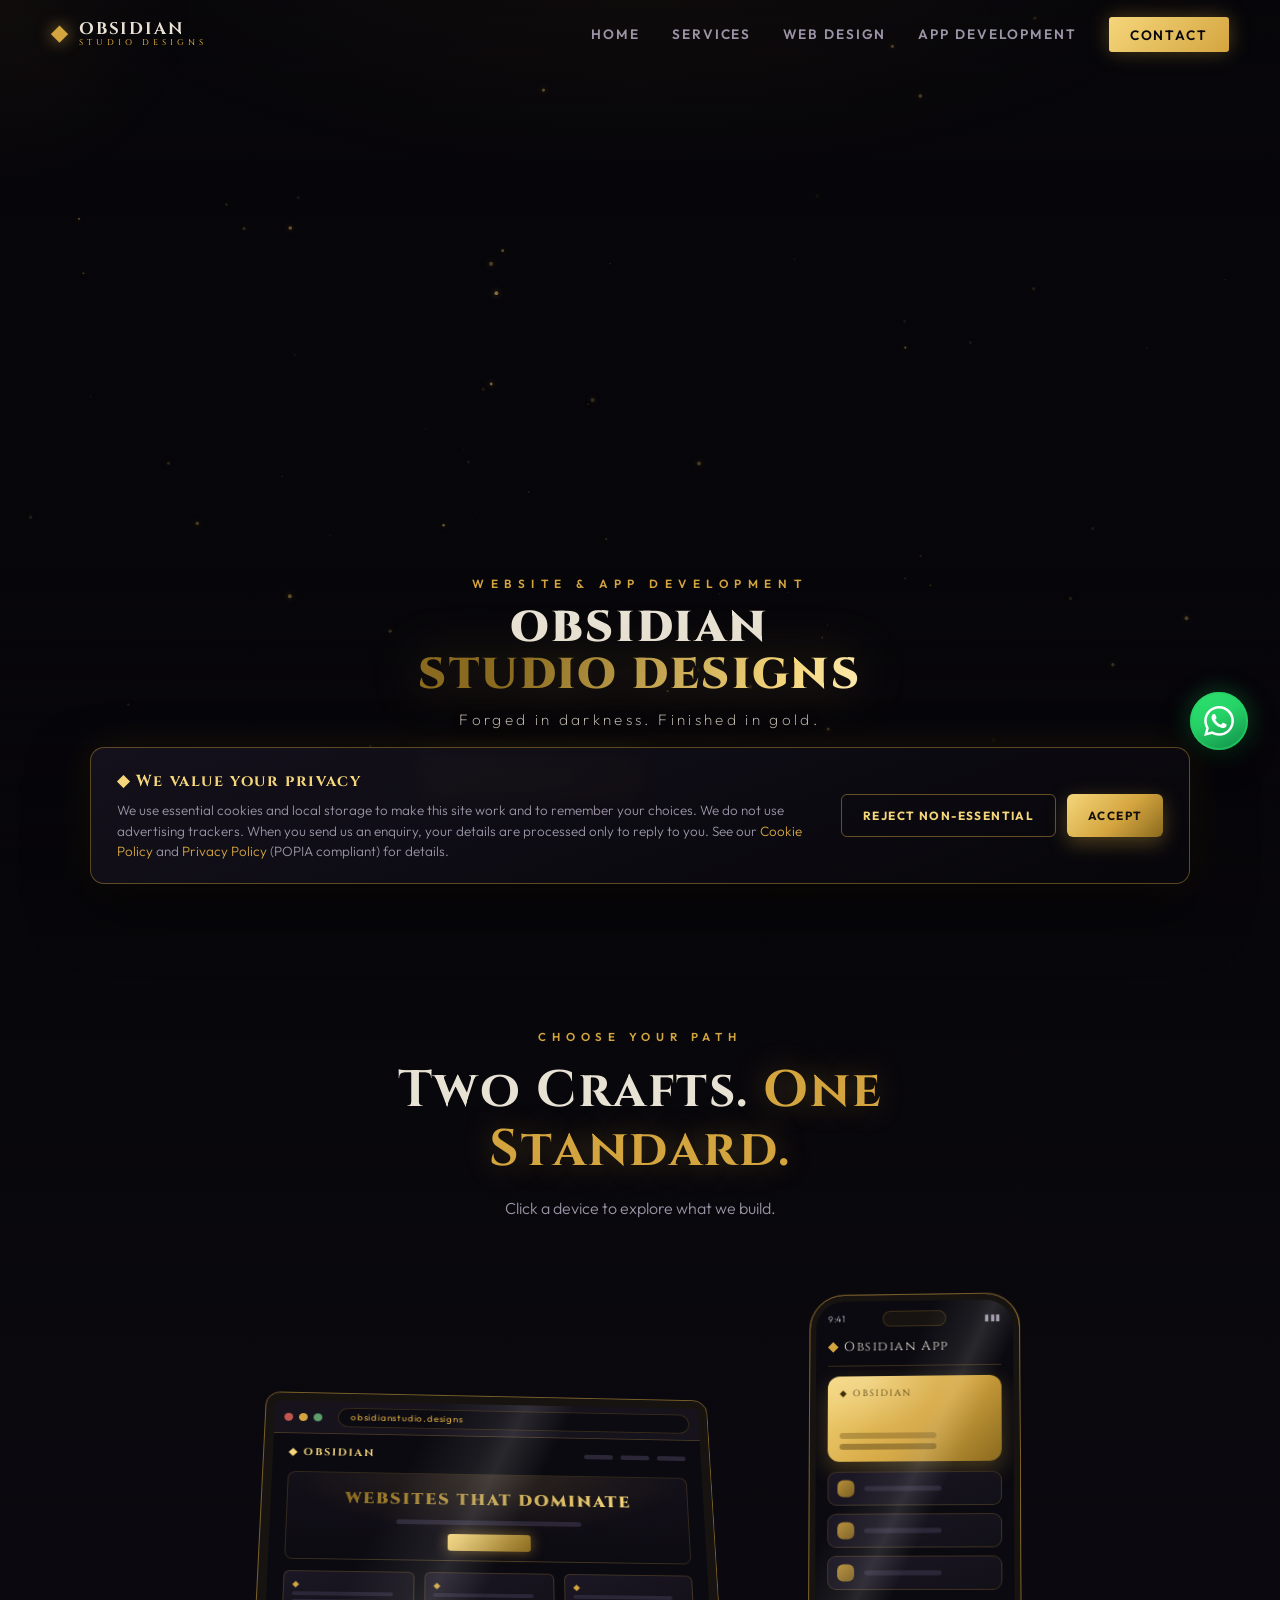
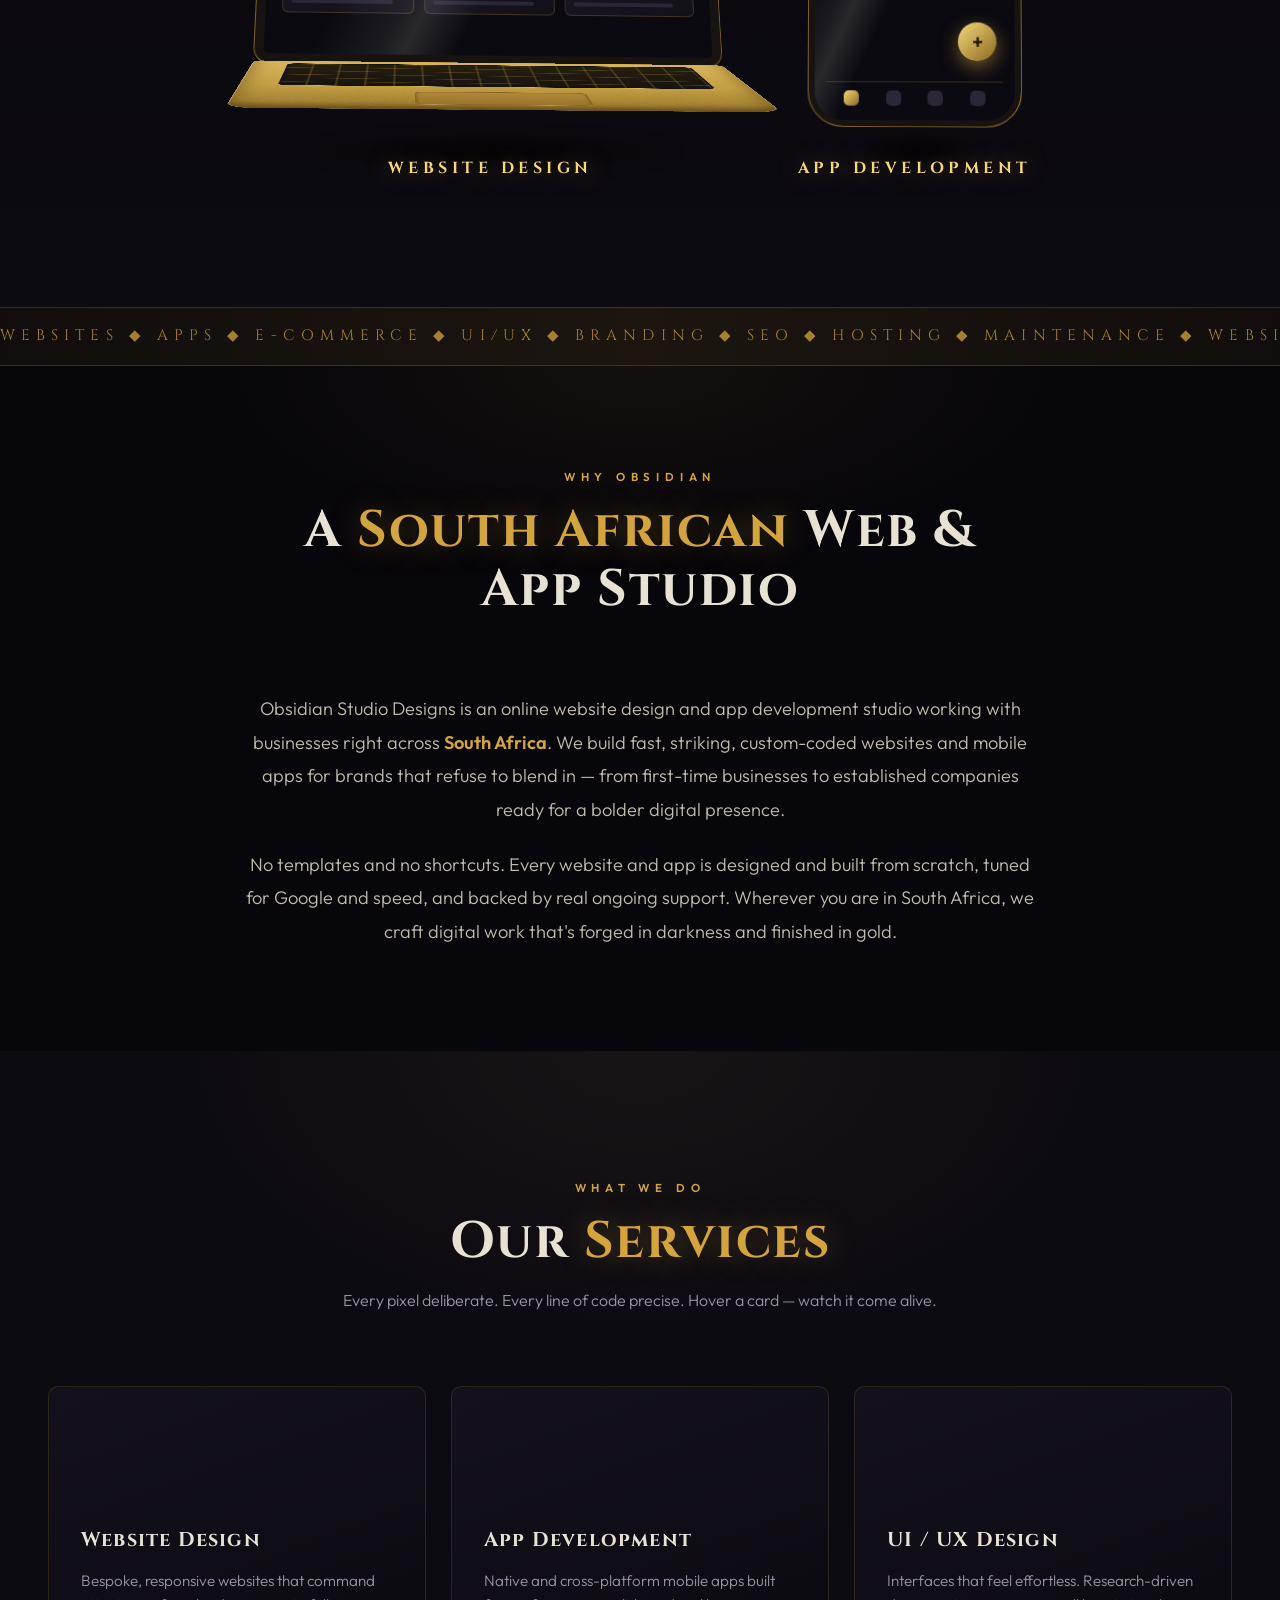
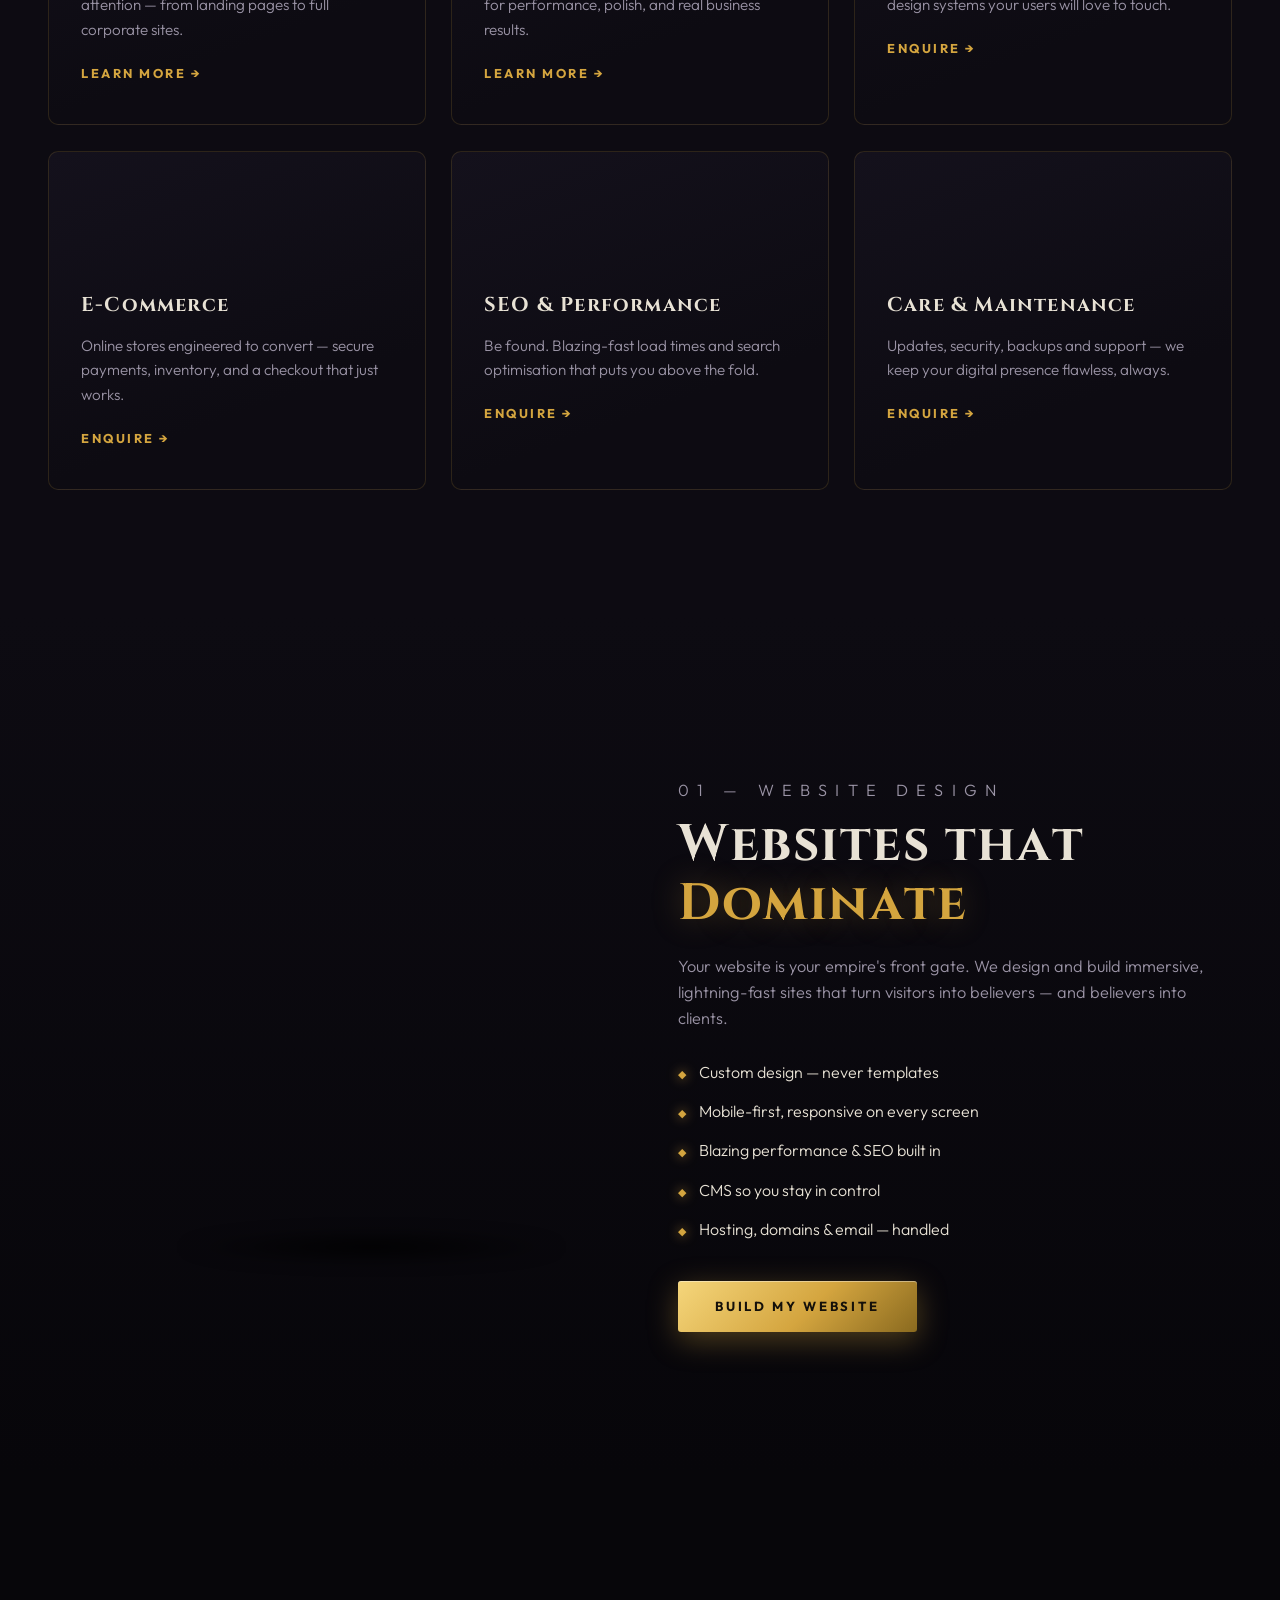
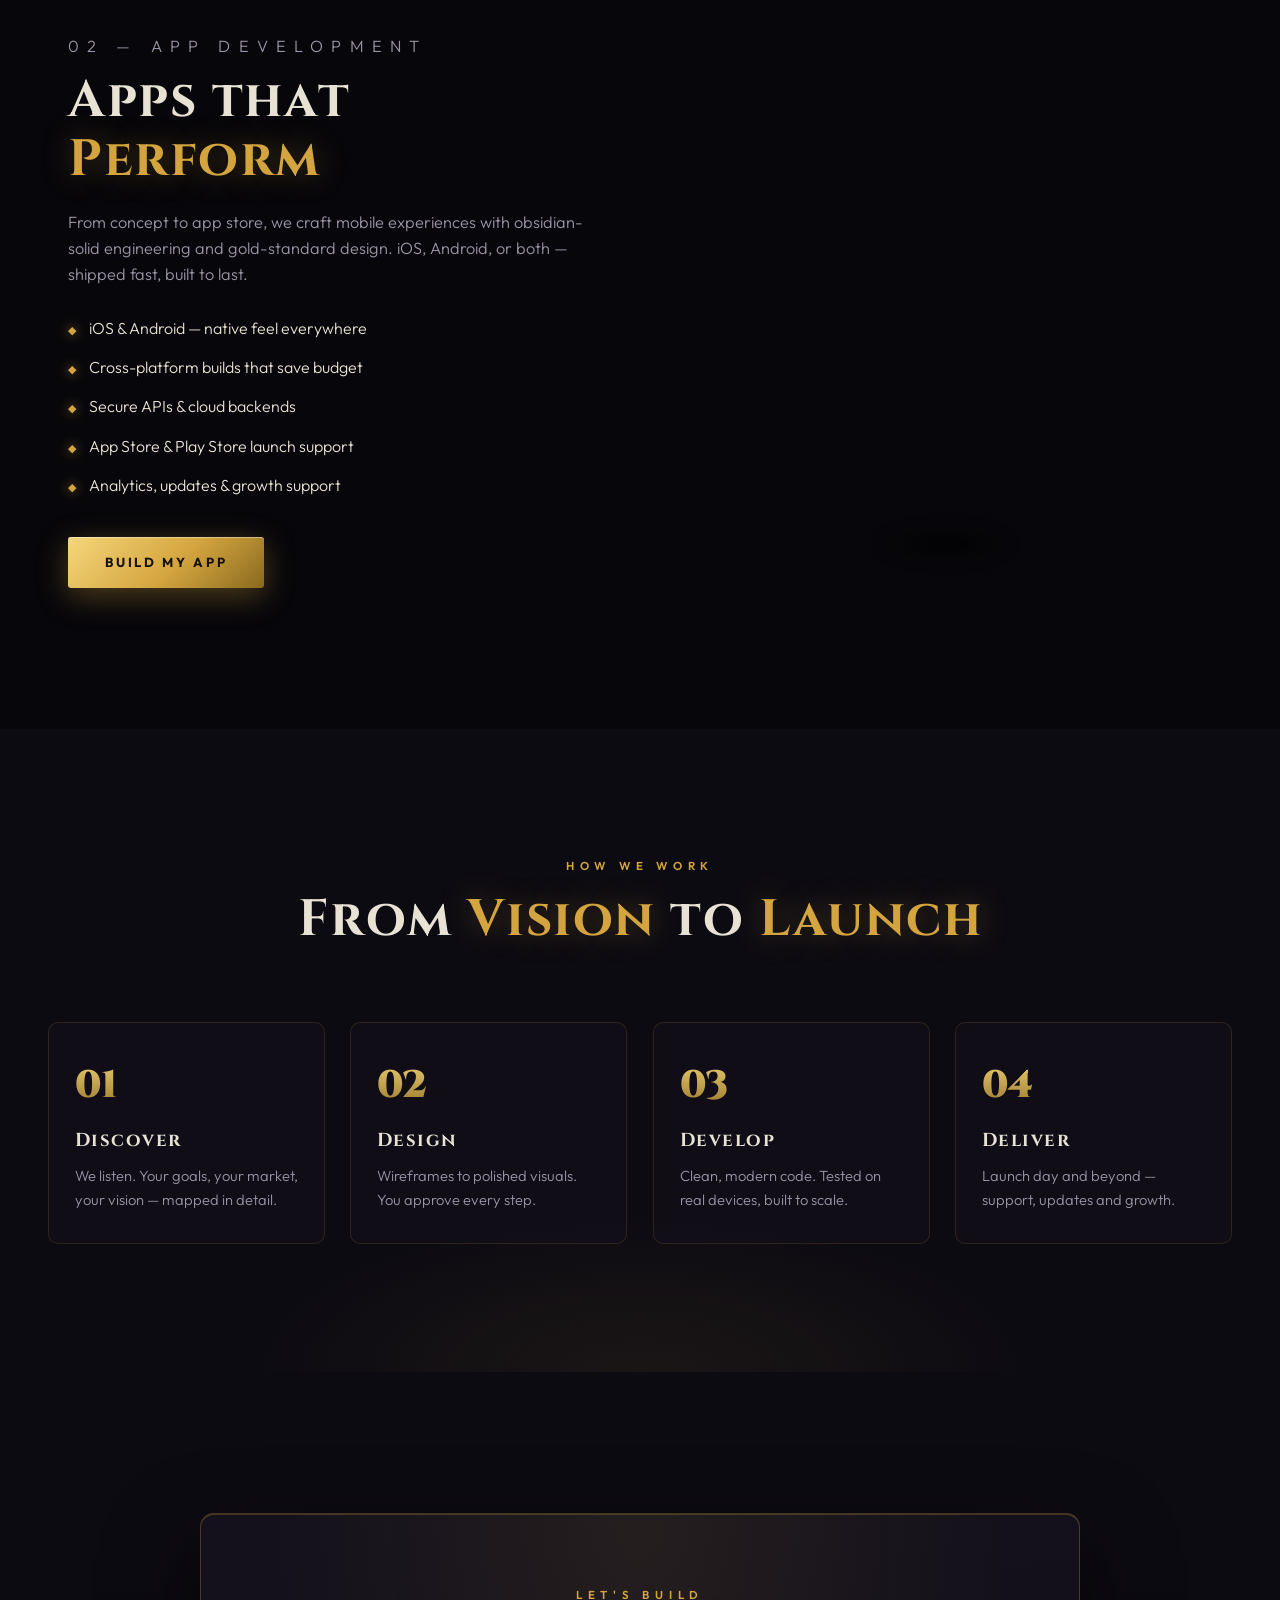
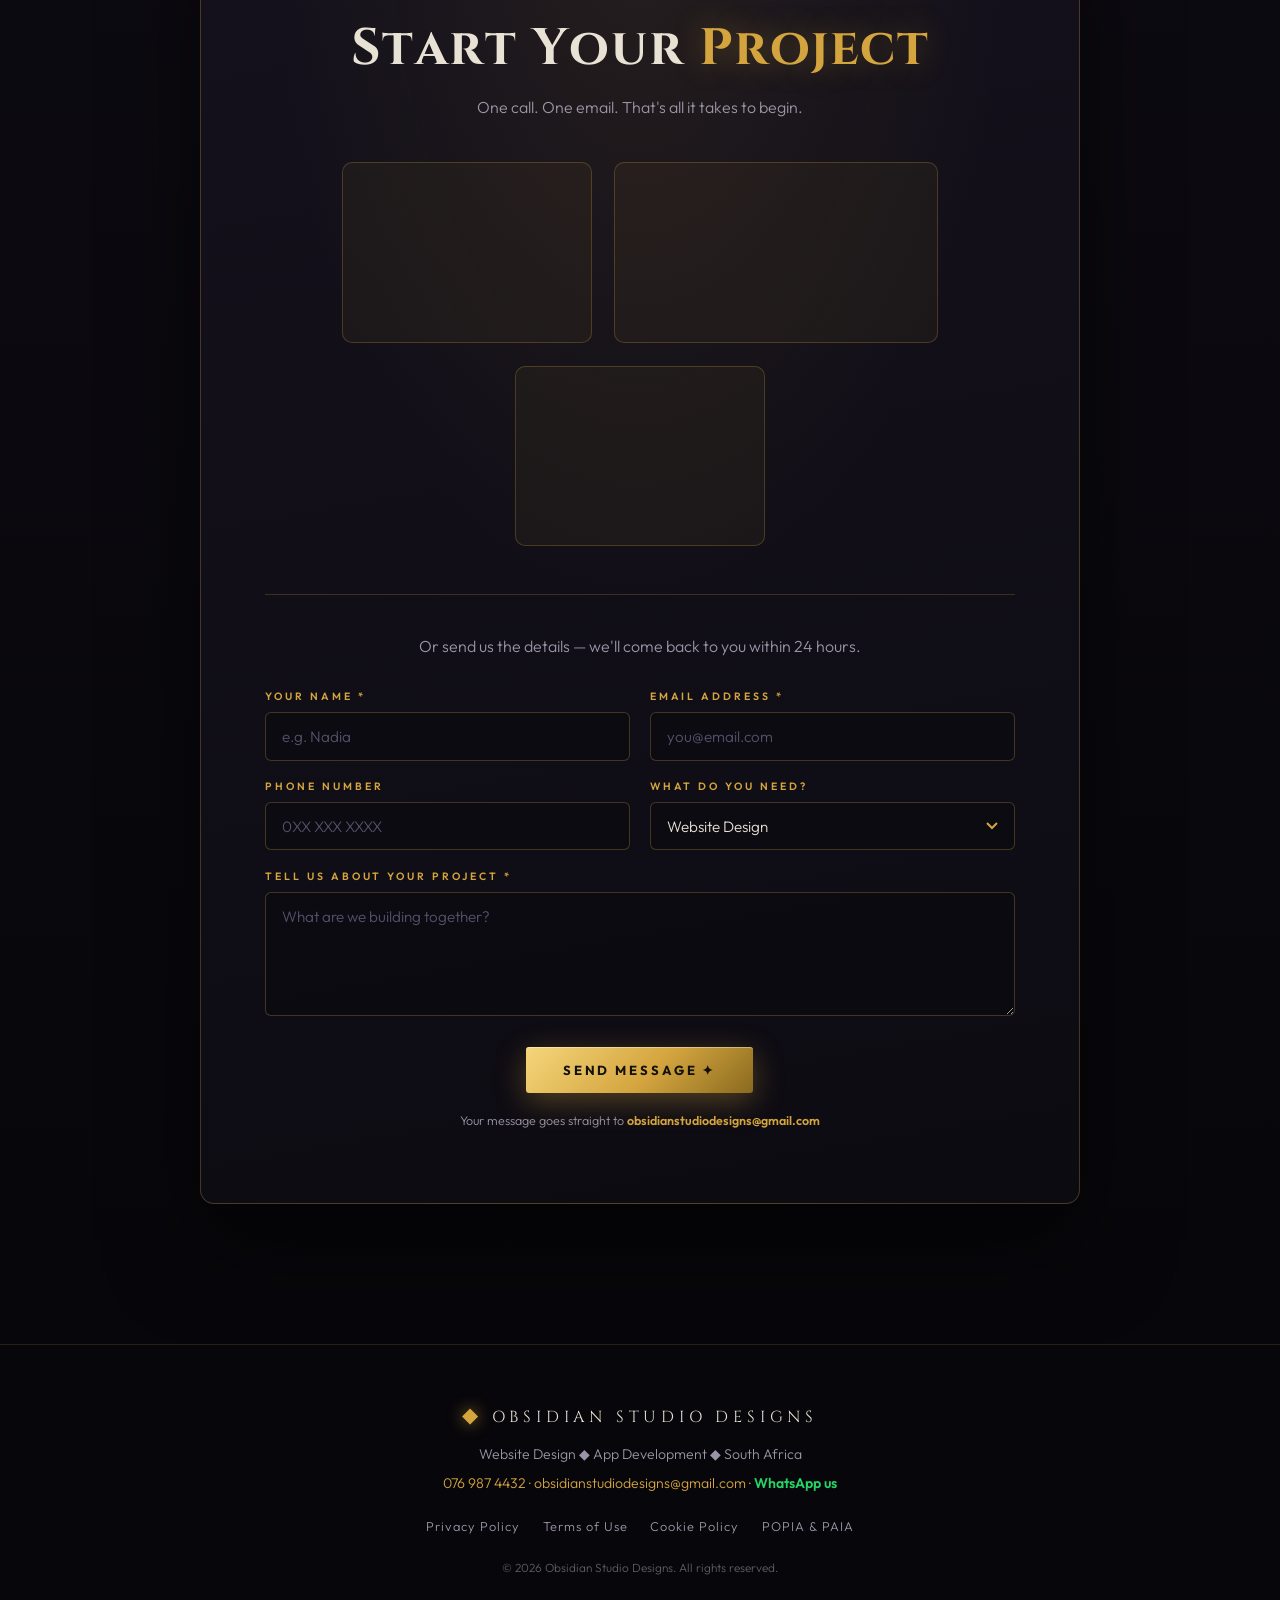
==== commit c3c3497c: "Reposition as nationwide South African studio (remove Pretoria location) Business is based in Witban" ====
--- a/index.html
+++ b/index.html
@@ -3,23 +3,23 @@
 <head>
 <meta charset="UTF-8">
 <meta name="viewport" content="width=device-width, initial-scale=1.0">
-<title>Obsidian Studio Designs — Website &amp; App Development in Pretoria</title>
-<meta name="description" content="Website design and app development in Pretoria, South Africa. Bespoke websites, e-commerce, UI/UX and mobile apps built from scratch. Get a free quote from Obsidian Studio Designs.">
+<title>Obsidian Studio Designs — Website &amp; App Development in South Africa</title>
+<meta name="description" content="Website design and app development studio serving businesses across South Africa. Bespoke websites, e-commerce, UI/UX and mobile apps built from scratch. Get a free quote from Obsidian Studio Designs.">
 <link rel="canonical" href="https://obsidianstudiodesigns.co.za/">
 
 <!-- Open Graph / social share -->
 <meta property="og:type" content="website">
 <meta property="og:site_name" content="Obsidian Studio Designs">
-<meta property="og:title" content="Obsidian Studio Designs — Website &amp; App Development in Pretoria">
-<meta property="og:description" content="Bespoke website design and app development in Pretoria, South Africa. Custom sites, e-commerce, UI/UX and mobile apps.">
+<meta property="og:title" content="Obsidian Studio Designs — Website &amp; App Development in South Africa">
+<meta property="og:description" content="Bespoke website design and app development for businesses across South Africa. Custom sites, e-commerce, UI/UX and mobile apps.">
 <meta property="og:url" content="https://obsidianstudiodesigns.co.za/">
 <meta property="og:image" content="https://obsidianstudiodesigns.co.za/og-image.png">
 <meta property="og:image:width" content="1200">
 <meta property="og:image:height" content="630">
 <meta property="og:locale" content="en_ZA">
 <meta name="twitter:card" content="summary_large_image">
-<meta name="twitter:title" content="Obsidian Studio Designs — Website &amp; App Development in Pretoria">
-<meta name="twitter:description" content="Bespoke website design and app development in Pretoria, South Africa.">
+<meta name="twitter:title" content="Obsidian Studio Designs — Website &amp; App Development in South Africa">
+<meta name="twitter:description" content="Bespoke website design and app development for businesses across South Africa.">
 <meta name="twitter:image" content="https://obsidianstudiodesigns.co.za/og-image.png">
 <link rel="preconnect" href="https://fonts.googleapis.com">
 <link rel="preconnect" href="https://fonts.gstatic.com" crossorigin>
@@ -37,20 +37,15 @@
   "@type": "ProfessionalService",
   "@id": "https://obsidianstudiodesigns.co.za/#business",
   "name": "Obsidian Studio Designs",
-  "description": "Website design and app development studio in Pretoria, South Africa, building bespoke websites, e-commerce stores and mobile apps.",
+  "description": "Online website design and app development studio serving businesses across South Africa, building bespoke websites, e-commerce stores and mobile apps.",
   "url": "https://obsidianstudiodesigns.co.za/",
   "logo": "https://obsidianstudiodesigns.co.za/favicon-512x512.png",
   "image": "https://obsidianstudiodesigns.co.za/og-image.png",
   "telephone": "+27769874432",
   "email": "obsidianstudiodesigns@gmail.com",
   "founder": { "@type": "Person", "name": "Henry Kruger" },
-  "address": { "@type": "PostalAddress", "addressLocality": "Pretoria", "addressRegion": "Gauteng", "addressCountry": "ZA" },
-  "geo": { "@type": "GeoCoordinates", "latitude": -25.7479, "longitude": 28.2293 },
-  "areaServed": [
-    { "@type": "City", "name": "Pretoria" },
-    { "@type": "AdministrativeArea", "name": "Gauteng" },
-    { "@type": "Country", "name": "South Africa" }
-  ],
+  "address": { "@type": "PostalAddress", "addressCountry": "ZA" },
+  "areaServed": { "@type": "Country", "name": "South Africa" },
   "knowsAbout": ["Website Design", "App Development", "E-Commerce", "UI/UX Design", "SEO"],
   "contactPoint": {
     "@type": "ContactPoint",
@@ -221,11 +216,11 @@
 <section class="intro" id="about">
   <div class="section-head tilt-in">
     <p class="section-kicker">WHY OBSIDIAN</p>
-    <h2 class="section-title split">Your <span class="gold">Pretoria</span> Web &amp; App Studio</h2>
+    <h2 class="section-title split">A <span class="gold">South African</span> Web &amp; App Studio</h2>
   </div>
   <div class="intro-lead tilt-in">
-    <p>Obsidian Studio Designs is a website design and app development studio based in <strong>Pretoria, South Africa</strong>. We build fast, striking, custom-coded websites and mobile apps for businesses that refuse to blend in — from first-time brands to established companies ready for a bolder digital presence.</p>
-    <p>No templates and no shortcuts. Every website and app is designed and built from scratch, tuned for Google and speed, and backed by real ongoing support. Whether you're in Pretoria, across Gauteng, or anywhere in South Africa, we craft digital work that's forged in darkness and finished in gold.</p>
+    <p>Obsidian Studio Designs is an online website design and app development studio working with businesses right across <strong>South Africa</strong>. We build fast, striking, custom-coded websites and mobile apps for brands that refuse to blend in — from first-time businesses to established companies ready for a bolder digital presence.</p>
+    <p>No templates and no shortcuts. Every website and app is designed and built from scratch, tuned for Google and speed, and backed by real ongoing support. Wherever you are in South Africa, we craft digital work that's forged in darkness and finished in gold.</p>
   </div>
 </section>
 
@@ -497,7 +492,7 @@
 <!-- ============ FOOTER ============ -->
 <footer class="footer">
   <div class="footer-logo"><span class="logo-gem">◆</span> OBSIDIAN STUDIO DESIGNS</div>
-  <p>Website Design ◆ App Development ◆ Pretoria, South Africa</p>
+  <p>Website Design ◆ App Development ◆ South Africa</p>
   <p class="footer-contact">076 987 4432 · obsidianstudiodesigns@gmail.com · <a href="https://wa.me/27769874432" target="_blank" rel="noopener" class="footer-wa">WhatsApp us</a></p>
   <nav class="footer-legal" aria-label="Legal">
     <a href="privacy.html">Privacy Policy</a>
